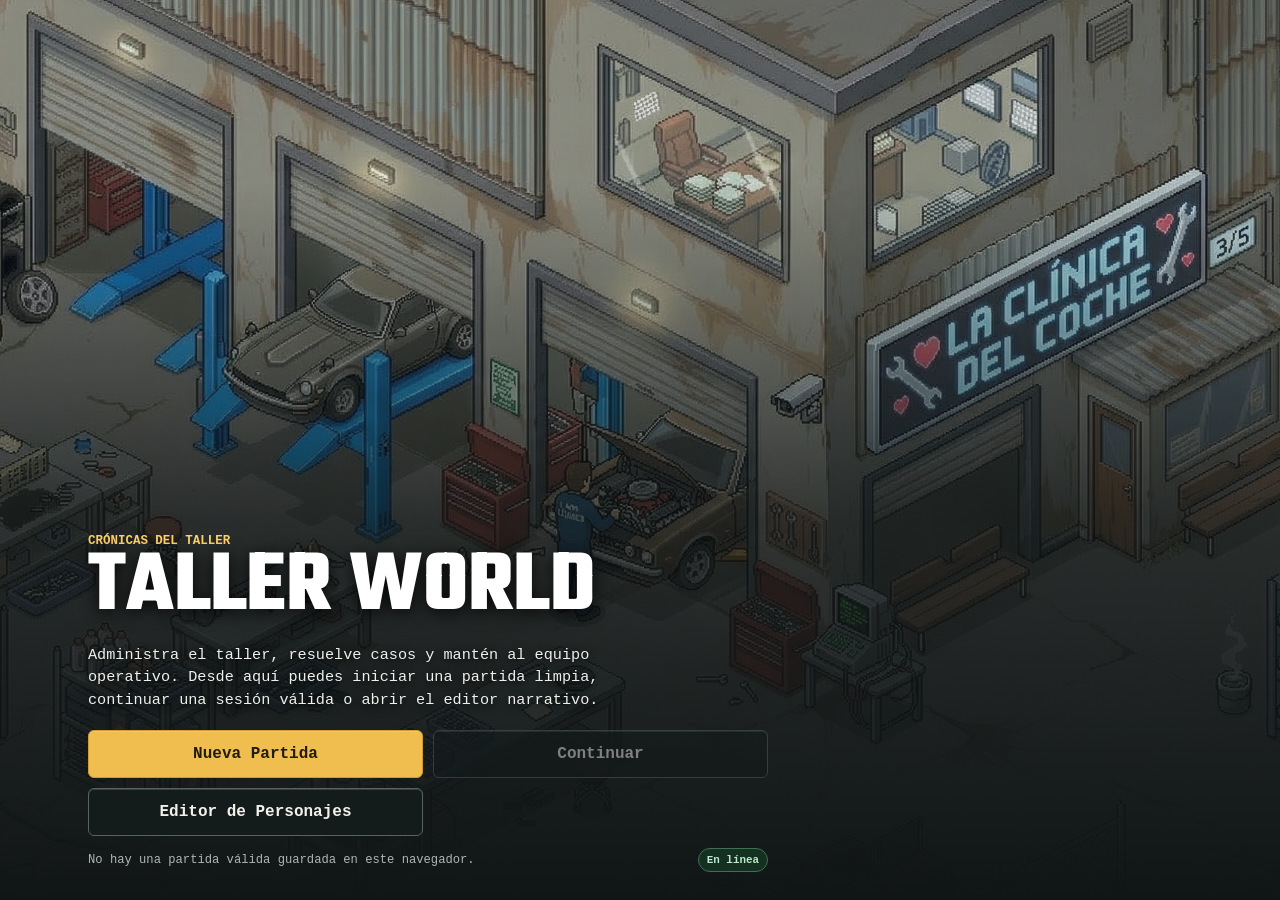
==== index.html @ 61d31432 "Initial public version of Taller World" ====
<!DOCTYPE html>
<html lang="es">
<head>
    <meta charset="UTF-8">
    <meta name="viewport" content="width=device-width, initial-scale=1.0, viewport-fit=cover">
    <meta name="theme-color" content="#0c1318">
    <meta name="mobile-web-app-capable" content="yes">
    <meta name="apple-mobile-web-app-capable" content="yes">
    <meta name="apple-mobile-web-app-status-bar-style" content="black-translucent">
    <meta name="apple-mobile-web-app-title" content="Taller World">
    <title>TALLER WORLD: CRÓNICAS DEL TALLER</title>
    <link rel="manifest" href="manifest.webmanifest">
    <link rel="icon" href="img/icon/icon.png" type="image/png">
    <link rel="apple-touch-icon" href="img/icon/icon-180.png">
    <link rel="preconnect" href="https://fonts.googleapis.com">
    <link rel="preconnect" href="https://fonts.gstatic.com" crossorigin>
    <link href="https://fonts.googleapis.com/css2?family=IBM+Plex+Mono:wght@400;500;600&family=Teko:wght@500;600;700&display=swap" rel="stylesheet">
    <link rel="stylesheet" href="css/styles.css">
    <link rel="stylesheet" href="css/layout-shell.css">
        <!-- XP HUD Cyberpunk -->
        <link rel="stylesheet" href="css/modules/xp-hud.css">
        <!-- Oficina Cards -->
        <link rel="stylesheet" href="css/modules/oficina-cards.css">
        <link rel="stylesheet" href="css/modules/oficina-decisiones.css?v=1">
        <link rel="stylesheet" href="css/modules/owner-work.css?v=1">
        <!-- Barras de estado animadas y semánticas -->
        <link rel="stylesheet" href="css/modules/barra-estado.css">
    <link rel="stylesheet" href="css/app-shell.css?v=10">
<link rel="stylesheet" href="css/mobile-shell.css?v=8">
</head>
<body>




<div id="editor-personajes" class="menu-inicio hidden">
    <h2>ESTUDIO DE PERSONAJES</h2>
    <p>Crea al jugador principal, mecánicos, clientes y el fondo del taller. Se guarda localmente en este navegador.</p>

    <div class="creator-grid">
        <section class="creator-card">
            <h3>Jugador Principal</h3>
            <label>Nombre</label>
            <input id="cp-jugador-nombre" type="text" maxlength="30" placeholder="Ej: Ramón" />
            <label>Nombre del taller</label>
            <input id="cp-taller-nombre" type="text" maxlength="40" placeholder="Ej: Taller La Esquina" />
            <label>Historia</label>
            <textarea id="cp-jugador-historia" maxlength="320" rows="4" placeholder="Historia corta del protagonista..."></textarea>
            <label>Foto (URL)</label>
            <input id="cp-jugador-foto" type="text" placeholder="https://..." />
            <label>o subir foto</label>
            <input id="cp-jugador-foto-file" type="file" accept="image/*" onchange="cargarImagenEnCampo('cp-jugador-foto-file','cp-jugador-foto','cp-jugador-preview')" />
            <img id="cp-jugador-preview" class="creator-preview" src="[data-uri]" alt="Vista jugador">
        </section>

        <section class="creator-card">
            <h3>Mecánicos</h3>
            <p class="creator-help">Edita nombre, historia y apariencia de cada mecánico base.</p>
            <div id="cp-mecanicos-wrap" class="creator-list"></div>
        </section>

        <section class="creator-card">
            <h3>Clientes</h3>
            <p class="creator-help">Estos nombres e historias se mezclan en los casos diarios.</p>
            <div id="cp-clientes-wrap" class="creator-list"></div>
        </section>

        <section class="creator-card">
            <h3>Fondo Del Taller</h3>
            <label>URL de imagen de fondo</label>
            <input id="cp-fondo-url" type="text" placeholder="https://..." />
            <label>o subir imagen</label>
            <input id="cp-fondo-file" type="file" accept="image/*" onchange="cargarImagenEnCampo('cp-fondo-file','cp-fondo-url','cp-fondo-preview')" />
            <img id="cp-fondo-preview" class="creator-preview creator-preview-wide" src="[data-uri]" alt="Vista fondo">
            <label>Descripción de ambiente</label>
            <textarea id="cp-fondo-desc" maxlength="180" rows="3" placeholder="Ej: Taller antiguo con letrero de neón y aceite en el piso"></textarea>
        </section>
    </div>

    <div class="creator-actions">
        <button class="btn" onclick="guardarPerfilPersonajes()">Guardar Perfil</button>
        <button class="btn" onclick="restablecerPerfilPersonajes()">Restablecer</button>
        <button class="btn btn-danger" onclick="cerrarEditorPersonajes()">Volver Al Menú</button>
    </div>
    <p class="creator-help">Tip: tras guardar, inicia una partida nueva para aplicar todos los cambios narrativos.</p>
</div>

<div id="menu-inicio" class="menu-inicio">
    <div class="menu-brand">
        <span class="menu-kicker">CRÓNICAS DEL TALLER</span>
    <h2>TALLER WORLD</h2>
    </div>
    <p>Administra el taller, resuelve casos y mantén al equipo operativo. Desde aquí puedes iniciar una partida limpia, continuar una sesión válida o abrir el editor narrativo.</p>

    <div class="creator-actions menu-launch-actions">
        <button id="menu-btn-nueva-partida" class="btn" type="button" onclick="iniciarDesdeMenu()">Nueva Partida</button>
        <button id="menu-btn-continuar" class="btn" type="button" onclick="cargarPartidaDesdeMenu()" disabled>Continuar</button>
        <button id="menu-btn-editor" class="btn" type="button" onclick="abrirEditorPersonajes()">Editor de Personajes</button>
        <button id="pwa-install-btn" class="btn app-install-btn hidden" type="button">Instalar App</button>
    </div>

    <div class="menu-app-meta">
        <p id="menu-save-hint" class="creator-help">No hay una partida válida guardada en este navegador.</p>
        <span id="app-connection-status" class="app-connection-status" role="status">En línea</span>
    </div>
</div>



<div class="game-container hidden" id="game">
    <button id="hud-queue-alert" class="hud-queue-alert hidden" type="button" onclick="navegarPantalla('taller'); seleccionarPuestoTaller('cola')">Cola estable</button>
    <header id="hud-header-fixed" class="header header-live" aria-label="HUD del dueño">
        <div class="hud-owner-pill">
            <img id="hud-dueno-avatar" class="hud-owner-avatar" src="img/boss/boss.png" alt="Avatar del dueño" title="Ver perfil del dueño" role="button" tabindex="0" onclick="abrirPerfilDueno()" onkeydown="if(event.key==='Enter'||event.key===' '){event.preventDefault();abrirPerfilDueno();}" onerror="this.src='img/boss/boss.png'">
            <div class="hud-owner-meta">
                <span class="hud-owner-label">Dueño</span>
                <strong id="hud-dueno-nombre">Dueño</strong>
                <div id="hud-taller-nombre" class="hud-taller-nombre">Taller World</div>
            </div>
            <div class="hud-top-chips">
                <div class="hud-top-chip">
                    <span class="hud-top-label">Caja</span>
                    <strong id="hud-dinero">RD$0</strong>
                </div>
                <div class="hud-top-chip hud-needs-chip" title="Hambre, sueño, estrés y humor del equipo">
                    <span class="hud-top-label">Estado</span>
                    <div class="hud-status-bars" aria-label="Necesidades y humor del equipo">
                        <span class="hud-status-item"><b>Hambre</b><i class="hud-status-bar hunger"><em id="hud-hambre-fill"></em></i></span>
                        <span class="hud-status-item"><b>Sueño</b><i class="hud-status-bar sleep"><em id="hud-sueno-fill"></em></i></span>
                        <span class="hud-status-item"><b>Estrés</b><i class="hud-status-bar stress"><em id="hud-estres-fill"></em></i></span>
                        <span class="hud-status-item"><b>Humor</b><i class="hud-status-bar team"><em id="hud-humor-fill"></em></i></span>
                    </div>
                </div>
            </div>
        </div>
    </header>
    
    <nav id="game-nav" class="game-nav" aria-label="Navegación principal">
        <button type="button" class="game-nav-btn active" data-screen="taller" onclick="navegarPantalla('taller')" title="Taller">
            <span class="gnav-icon">🔧</span>
            <span class="gnav-label">Taller</span>
            <span id="taller-notif-nav" class="gnav-badge hidden">0</span>
        </button>
        <button type="button" class="game-nav-btn" data-screen="oficina" onclick="navegarPantalla('oficina')" title="Oficina">
            <span class="gnav-icon">🏢</span>
            <span class="gnav-label">Oficina</span>
        </button>
        <button type="button" class="game-nav-btn" data-screen="exterior" onclick="navegarPantalla('exterior')" title="Exterior">
            <span class="gnav-icon">🏦</span>
            <span class="gnav-label">Exterior</span>
        </button>
        <button type="button" class="game-nav-btn" data-screen="mapa" onclick="navegarPantalla('mapa')" title="Mapa">
            <span class="gnav-icon">🗺️</span>
            <span class="gnav-label">Mapa</span>
        </button>
        <button type="button" class="game-nav-btn" data-screen="telefono" onclick="navegarPantalla('telefono')" title="Teléfono">
            <span class="gnav-icon">📱</span>
            <span class="gnav-label">Teléfono</span>
            <span id="tel-notif-nav" class="gnav-badge hidden">0</span>
        </button>
        <button type="button" class="game-nav-btn" data-screen="configuracion" onclick="navegarPantalla('configuracion')" title="Ajustes">
            <span class="gnav-icon">⚙️</span>
            <span class="gnav-label">Ajustes</span>
        </button>
    </nav>
    
    <div id="pantalla-taller" class="fixed-workbench-layout">
                                <!-- ================== PANTALLA PRINCIPAL: TALLER ================== -->
<main id="screen-taller" class="screen-taller game-screen active" aria-label="Gestión de Taller">
    <!-- ======= BARRA DE HERRAMIENTAS SUPERIOR ======= -->
    <header class="toolbar-taller" aria-label="Barra de herramientas del taller">
        <div class="toolbar-grid">
            <!-- Mecánicos disponibles -->
            <section class="toolbar-mecanicos" aria-label="Mecánicos disponibles">
                <h2 class="toolbar-title">Mecánicos</h2>
                <div class="mecanicos-grid" id="mecanicos-grid"></div>
            </section>
            <!-- Estado rápido del taller -->
            <section class="toolbar-status" aria-label="Estado del taller">
                <div class="status-badges">
                    <div class="status-badge" title="Nivel del taller">
                        <span class="badge-label">Nivel</span>
                        <span class="badge-value gold" id="status-nivel">1</span>
                    </div>
                    <div class="status-badge" title="XP actual">
                        <span class="badge-label">XP</span>
                        <span class="badge-value neon" id="status-xp">0</span>
                    </div>
                    <div class="status-badge" title="Dinero disponible">
                        <span class="badge-label">Caja</span>
                        <span class="badge-value gold" id="status-caja">RD$0</span>
                    </div>
                </div>
                <!-- Barra de progreso de casos -->
                <div class="cases-progress" role="group" aria-label="Progreso de casos">
                    <span class="cases-progress-label">Casos</span>
                    <div class="cases-progress-bar" role="progressbar" aria-valuenow="0" aria-valuemax="10" id="cases-progress-bar">
                        <div class="cases-progress-fill" id="cases-progress-fill" style="width:0%"></div>
                    </div>
                    <span class="cases-progress-count"><span id="cases-completed">0</span>/<span id="cases-goal">10</span></span>
                </div>
                <!-- Indicador de racha -->
                <div class="streak-indicator" title="Racha de casos exitosos">
                    <span class="streak-icon">🔥</span>
                    <span class="streak-count" id="streak-count">0</span>
                </div>
            </section>
            <!-- Acciones rápidas -->
            <nav class="toolbar-actions" aria-label="Acciones rápidas">
                <button class="toolbar-btn" id="btn-accion-1" title="Asignar mecánico" aria-label="Asignar mecánico">
                    <span class="icon">👷‍♂️</span>
                </button>
                <button class="toolbar-btn" id="btn-accion-2" title="Abrir tienda" aria-label="Abrir tienda">
                    <span class="icon">🛒</span>
                </button>
                <button class="toolbar-btn" id="btn-accion-3" title="Ver historial" aria-label="Ver historial">
                    <span class="icon">📜</span>
                </button>
            </nav>
        </div>
    </header>

    <!-- ======= GRID PRINCIPAL DEL TALLER ======= -->
    <section class="taller-main-grid" aria-label="Gestión de casos y reparaciones">
        <!-- Columna izquierda: Cola de clientes -->
        <aside class="taller-queue" style="grid-area:queue" aria-label="Cola de clientes">
            <h3 class="section-title">Cola de Clientes</h3>
            <div class="queue-list" id="queue-list"></div>
        </aside>

        <!-- Columna central: Caso activo -->
        <section class="taller-active-case" style="grid-area:active" aria-label="Caso activo">
            <h3 class="section-title">Caso Activo</h3>
            <article class="active-case-card" id="active-case-card">
                <header class="active-case-header">
                    <span class="case-id" id="active-case-id">CASO-0000</span>
                    <span class="case-client" id="active-case-client">Sin cliente</span>
                    <span class="case-urgency" id="active-case-urgency"></span>
                </header>
                <div class="active-case-details">
                    <div class="case-vehicle" id="active-case-vehicle">Vehículo: -</div>
                    <div class="case-status" id="active-case-status">Estado: -</div>
                    <div class="case-reward">
                        <span class="gold">💰 <span id="active-case-reward">RD$0</span></span>
                        <span>⚠ <span id="active-case-difficulty">Sin riesgo</span></span>
                    </div>
                </div>
                <div class="active-case-actions">
                    <button class="btn expand-case-btn" id="expand-case-btn" title="Ver detalles del caso" aria-label="Ver detalles del caso">
                        Expandir
                    </button>
                </div>
            </article>
        </section>

        <!-- Columna derecha: Reparaciones en progreso -->
        <aside class="taller-repairs" style="grid-area:repairs" aria-label="Reparaciones en progreso">
            <h3 class="section-title">Reparaciones en Progreso</h3>
            <div class="repairs-list" id="repairs-list"></div>
        </aside>

        <!-- Navegación inferior fuera del grid para que siempre esté visible -->

    </section>
</main>
        <section id="screen-oficina" class="screen-oficina game-screen" aria-label="Oficina"></section>
        <section id="screen-exterior" class="screen-exterior game-screen" aria-label="Exterior"></section>
        <section id="screen-mapa" class="screen-mapa game-screen" aria-label="Mapa"></section>
        <section id="screen-telefono" class="screen-telefono game-screen" aria-label="Teléfono"></section>
        <section id="screen-configuracion" class="screen-configuracion game-screen" aria-label="Ajustes"></section>
    </div><!-- /pantalla-taller -->
</div>

<div id="modal-dueno" class="modal-overlay hidden">
    <div class="modal-content modal-dueno-content">
        <span class="close-btn" onclick="cerrarModal()">&times;</span>
        <h3>PERFIL DEL DUEÑO</h3>
        <div class="dueno-profile-head"><img id="dueno-modal-avatar" src="img/boss/boss.png" alt="Dueño"><div><strong id="dueno-modal-nombre">Dueño</strong><span id="dueno-modal-taller">Taller World</span></div></div>
        <div class="dueno-profile-grid">
            <div><span>Nivel</span><strong id="dueno-modal-nivel">1</strong></div>
            <div><span>XP</span><strong id="dueno-modal-xp">0/120</strong></div>
            <div><span>Reputación</span><strong id="dueno-modal-reputacion">50</strong></div>
            <div><span>Casos cerrados</span><strong id="dueno-modal-casos">0</strong></div>
        </div>
        <div class="dueno-profile-section"><strong>Habilidades y estado</strong><p id="dueno-modal-habilidades">Diagnóstico, negociación y gestión del taller.</p><div id="dueno-modal-necesidades"></div></div>
        <div class="dueno-owner-actions"><button class="btn" type="button" onclick="comerDuenoDesdeOficina(); abrirPerfilDueno();">Comer · RD$180</button><button class="btn" type="button" onclick="descansarDuenoDesdeOficina(); abrirPerfilDueno();">Descansar</button></div>
        <div class="dueno-profile-section"><strong>Mejoras activas</strong><p id="dueno-modal-mejoras">Cargando mejoras...</p></div>
        <div class="dueno-profile-section"><strong>Puntos de mejora: <span id="dueno-modal-puntos">3</span></strong><div id="dueno-modal-skills"></div></div>
        <button class="btn btn-danger" onclick="cerrarModal()">Cerrar</button>
    </div>
</div>

<!-- MODALES -->
<div id="modal-tienda" class="modal-overlay hidden">
    <div class="modal-content">
        <span class="close-btn" onclick="cerrarModal()">&times;</span>
        <h3>TIENDA DE MEJORAS</h3>
        <div class="shopkeeper-header"><img src="img/boss/boss.png" alt="Dueño del taller"><div><strong>Oficina de inversión</strong><small>El dueño decide qué área del negocio crecerá.</small></div></div>
        <p id="tienda-mejoras-estado" style="font-size:0.84rem; color:#d8cfb9; margin-top:0;">Invierte en tu taller.</p>
        <details class="upgrade-shop-section" open><summary><h4>Infraestructura <span>▾</span></h4></summary>
            <button id="btn-tienda-taller" class="btn" onclick="mejorarTaller()">Mejorar Taller (Nivel <span id="taller-nivel-actual">1</span> → <span id="taller-nivel-siguiente">2</span>)</button>
            <button id="btn-tienda-herramientas" class="btn" onclick="comprarMejora('herramientas')">Herramientas Pro</button>
        </details><details class="upgrade-shop-section"><summary><h4>Desarrollo del negocio <span>▾</span></h4></summary>
            <button id="btn-tienda-publicidad" class="btn" onclick="comprarMejora('publicidad')">Publicidad</button>
            <button id="btn-tienda-capacitacion" class="btn" onclick="comprarMejora('capacitacion')">Capacitación</button>
        </details><details class="upgrade-shop-section"><summary><h4>Diagnóstico avanzado <span>▾</span></h4></summary>
            <button id="btn-tienda-maquina" class="btn" onclick="comprarMejora('maquina')">Máquina Diagnosis</button>
        </details><div class="upgrade-shop-close">
            <button class="btn btn-danger" onclick="cerrarModal()">Cerrar</button>
        </div>
    </div>
</div>

<div id="modal-tienda-tactica" class="modal-overlay hidden">
    <div class="modal-content">
        <span class="close-btn" onclick="cerrarModal()">&times;</span>
        <h3>TIENDA TÁCTICA</h3>
        <div class="shopkeeper-header"><img src="img/personajes/vendedor-repuestos.png" alt="Encargado técnico"><div><strong>Mostrador técnico</strong><small>Herramientas temporales para resolver el próximo caso.</small></div></div>
        <p id="tienda-tactica-estado" style="font-size:0.86rem; color:#d8cfb9; margin-top:0;">Mejoras para eficiencia en casos.</p>
        <div style="display:grid; gap:10px;">
            <button id="btn-tactica-bateria" class="btn" onclick="comprarMejoraTactica('bateria')">Batería de Energía</button>
            <button id="btn-tactica-manual" class="btn" onclick="comprarMejoraTactica('manual_hablar')">Manual de Entrevista</button>
            <button id="btn-tactica-scanner" class="btn" onclick="comprarMejoraTactica('scanner_dx')">Scanner OBD</button>
            <button id="btn-tactica-flujo" class="btn" onclick="comprarMejoraTactica('flujo_reparacion')">Flujo de Reparación</button>
            <button id="btn-tactica-kit" class="btn" onclick="comprarMejoraTactica('kit_herramientas_pro')">Kit Profesional</button>
            <button class="btn btn-danger" onclick="cerrarModal()">Cerrar</button>
        </div>
    </div>
</div>

<div id="modal-tirada" class="modal-overlay hidden">
    <div class="modal-content">
        <div class="tirada-wrap">
            <div class="tirada-head">
                <strong id="tirada-titulo">Tirada de Diagnóstico</strong><br>
                <span id="tirada-subtitulo">Evaluando caso...</span>
                <div id="tirada-objetivo" style="margin-top:4px; font-size:0.76rem; color:#d8c6a3;">Objetivo: resolver trabajo técnico.</div>
            </div>
            <div id="tirada-lane" class="tirada-lane">
                <div id="tirada-ball" class="tirada-ball"></div>
            </div>
            <div id="tirada-atributos" class="tirada-stats">
                <div class="tirada-stat">Percepción: <span id="tirada-stat-percepcion">0%</span></div>
                <div class="tirada-stat">Pulso: <span id="tirada-stat-pulso">0%</span></div>
                <div class="tirada-stat">Fuerza: <span id="tirada-stat-fuerza">0%</span></div>
                <div class="tirada-stat">Factor Suerte: <span id="tirada-stat-suerte">0%</span></div>
            </div>
            <div id="tirada-resultado" class="tirada-footer">Preparando...</div>
            <div class="tirada-controls">
                <button id="tirada-btn-impulso" class="btn" type="button">Dar Impulso</button>
                <button id="tirada-btn-continuar" class="btn" type="button" disabled>Continuar</button>
            </div>
            <div class="tirada-hint">Pulsa <strong>Espacio</strong> o <strong>Dar Impulso</strong> para ajustar trayectoria.</div>
        </div>
    </div>
</div>

<div id="modal-repuestos" class="modal-overlay hidden">
    <div class="modal-content">
        <div class="local-character"><img src="img/personajes/vendedor-repuestos.png" alt="Vendedor de repuestos"><span><strong>Vendedor de repuestos</strong><small>Te consigue la pieza correcta.</small></span></div>
        <span class="close-btn" onclick="cerrarModal()">&times;</span>
        <h3>REPUESTOS "LA GRÚA"</h3>
        <p class="creator-help">Compra piezas para reforzar tus reparaciones. Una pieza instalada reduce riesgo y tiempo.</p>
        <div id="repuestos-tabs" class="repuestos-tabs">
            <button class="btn repuesto-tab active" onclick="filtrarRepuestos('todos')">Todos</button>
            <button class="btn repuesto-tab" onclick="filtrarRepuestos('motor')">Motor</button>
            <button class="btn repuesto-tab" onclick="filtrarRepuestos('transmision')">Trans.</button>
            <button class="btn repuesto-tab" onclick="filtrarRepuestos('electricidad')">Eléctrico</button>
            <button class="btn repuesto-tab" onclick="filtrarRepuestos('frenos')">Frenos</button>
            <button class="btn repuesto-tab" onclick="filtrarRepuestos('suspension')">Susp.</button>
            <button class="btn repuesto-tab" onclick="filtrarRepuestos('escape')">Escape</button>
        </div>
        <div id="repuestos-descuento-info" style="margin-bottom:8px;"></div>
        <div id="repuestos-catalogo" class="repuestos-catalogo">Cargando catálogo...</div>
        <div class="repuestos-inventario-label"><strong>Tu inventario</strong></div>
        <div id="repuestos-inventario" class="repuestos-inventario">Sin piezas en inventario.</div>
        <button class="btn btn-danger" style="margin-top:10px;" onclick="cerrarModal()">Cerrar</button>
    </div>
</div>

<div id="modal-comida" class="modal-overlay hidden">
    <div class="modal-content">
        <div class="local-character"><img src="img/personajes/vendedor-comida.png" alt="Vendedor de comida"><span><strong>Vendedor de comida</strong><small>Alimenta al equipo y recupera su humor.</small></span></div>
        <span class="close-btn" onclick="cerrarModal()">&times;</span>
        <h3>CAFETÍN DE LA ESQUINA</h3>
        <p class="creator-help">Pide algo rápido para mejorar el humor del equipo.</p>
        <div style="display:grid; gap:10px;">
            <button class="btn" onclick="comprarCafe()">Café para todos | RD$150 | +1 humor equipo</button>
            <button class="btn" onclick="comprarPizza()">Pizza | RD$320 | +2 humor, recupera energía</button>
            <button class="btn" onclick="comprarLicuado()">Licuado | RD$180 | +1 humor, reduce enojo</button>
            <button class="btn btn-danger" onclick="cerrarModal()">Cerrar</button>
        </div>
    </div>
</div>

<div id="modal-inversiones" class="modal-overlay hidden">
    <div class="modal-content">
        <span class="close-btn" onclick="cerrarModal()">&times;</span>
        <h3>INVERSIONES</h3>
        <p class="creator-help">Invierte tu dinero en propiedades y negocios. El retorno se entrega cada 12 casos.</p>
        <div id="inversiones-lista" style="display:grid; gap:10px;">
            <!-- Opciones de inversión se llenan por JS -->
        </div>
        <button class="btn btn-danger" onclick="cerrarModal()">Cerrar</button>
    </div>
</div>

<div id="modal-mecanicos" class="modal-overlay hidden">
    <div class="modal-content">
        <span class="close-btn" onclick="cerrarModal()">&times;</span>
        <h3>ÁREA DE MECÁNICOS</h3>
        <p>El trabajo se pausa mientras revisas al equipo.</p>
        <div id="mecanicos-lore"></div>
        <button class="btn btn-danger" onclick="cerrarModal()">Cerrar</button>
    </div>
</div>

<div id="modal-equipo-of" class="modal-overlay hidden">
    <div class="modal-content modal-equipo-of-content">
        <span class="close-btn" onclick="cerrarModal()">&times;</span>
        <h3>GESTIÓN DE EQUIPO</h3>
        <div id="equipo-of-resumen" class="equipo-of-resumen"></div>
        <div id="equipo-of-lista" class="equipo-of-lista"></div>
        <button class="btn btn-danger" style="margin-top:12px;" onclick="cerrarModal()">Cerrar</button>
    </div>
</div>

<div id="modal-contratar" class="modal-overlay hidden">
    <div class="modal-content">
        <span class="close-btn" onclick="cerrarModal()">&times;</span>
        <h3>CONTRATAR MECÁNICOS</h3>
        <p>Amplía tu equipo según tu flujo de casos y presupuesto.</p>
        <div id="lista-contrataciones"></div>
        <button class="btn btn-danger" onclick="cerrarModal()">Cerrar</button>
    </div>
</div>

<div id="modal-decision" class="modal-overlay hidden">
    <div class="modal-content">
        <h3 id="decision-titulo">Decisión</h3>
        <p id="decision-texto"></p>
        <div style="display:grid; gap:10px;">
            <button class="btn" id="decision-opcion-a">Opción A</button>
            <button class="btn btn-danger" id="decision-opcion-b">Opción B</button>
        </div>
    </div>
</div>

<div id="modal-ayuda" class="modal-overlay hidden">
    <div class="modal-content">
        <span class="close-btn" onclick="cerrarModal()">&times;</span>
        <h3>GUÍA RÁPIDA</h3>
        <p>1) Los clientes llegan automáticamente a la cola. Atiéndelos antes de que se impacienten.</p>
        <p>2) En Mi puesto, abre el caso y usa "Entrevistar cliente" para escuchar su versión.</p>
        <p>3) Asigna el caso a un mecánico disponible para iniciar diagnóstico y reparación.</p>
        <p>4) Cada caso completado suma experiencia, dinero y reputación.</p>
        <p>5) La racha de casos exitosos mejora la moral del equipo.</p>
        <p>6) Invierte en mejoras para desbloquear más espacios y mecánicos.</p>
        <p>7) Cada 12 casos, recibe retorno de tus inversiones.</p>
        <p>8) El objetivo: pagar la deuda de RD$100,000 antes de que llegue el juicio.</p>
        <button class="btn btn-danger" onclick="cerrarModal()">Cerrar</button>
    </div>
</div>

<div id="modal-historia-dia" class="modal-overlay hidden">
    <div class="modal-content">
        <span class="close-btn" onclick="cerrarModal()">&times;</span>
        <h3 id="historia-dia-titulo">Narrativa del Taller</h3>
        <p id="historia-dia-meta" class="tel-sidebar-stats">Sin progreso narrativo.</p>
        <div id="historia-dia-texto">Sin historia cargada.</div>
        <button class="btn" onclick="cerrarModal()">Entendido</button>
    </div>
</div>

<div id="modal-resultado-reparacion" class="modal-overlay hidden">
    <div class="modal-content modal-resultado-reparacion-content">
        <span class="close-btn" onclick="cerrarModal()">&times;</span>
        <div class="resultado-rep-layout">
            <section class="resultado-rep-zone resultado-rep-zone-caso">
                <div class="resultado-rep-zone-label">Resultado del caso</div>
                <div id="resultado-rep-estado" class="resultado-rep-estado">PENDIENTE</div>
                <h3 id="resultado-rep-titulo">Resultado reparación</h3>
                <p id="resultado-rep-meta">Sin caso cargado.</p>
                <div class="resultado-rep-mecanico">
                    <img id="resultado-rep-mec-avatar" class="resultado-rep-mec-avatar hidden" src="[data-uri]" alt="Avatar mecánico" onerror="this.classList.add('hidden'); var fb=document.getElementById('resultado-rep-mec-avatar-fallback'); if(fb){fb.classList.remove('hidden');}">
                    <div id="resultado-rep-mec-avatar-fallback" class="resultado-rep-mec-avatar-fallback">M</div>
                    <div class="resultado-rep-mec-copy">
                        <small>Mecánico responsable</small>
                        <strong id="resultado-rep-mec-nombre">-</strong>
                    </div>
                </div>
            </section>

            <section class="resultado-rep-zone resultado-rep-zone-mecanica">
                <div class="resultado-rep-zone-label">Qué pasó mecánicamente</div>
                <p id="resultado-rep-detalle">Sin detalle técnico.</p>
                <p id="resultado-rep-mecanica-extra" class="resultado-rep-muted">Sin métricas adicionales.</p>
            </section>

            <section class="resultado-rep-zone resultado-rep-zone-dinero">
                <div class="resultado-rep-zone-label">Dinero ganado</div>
                <div id="resultado-rep-money" class="resultado-rep-money">Cobro: RD$0</div>
                <p id="resultado-rep-breakdown" class="resultado-rep-muted">Costo pieza + ganancia: RD$0 + RD$0 = RD$0</p>
                <p id="resultado-rep-money-extra" class="resultado-rep-muted">Balance económico pendiente.</p>
            </section>

            <section class="resultado-rep-zone resultado-rep-zone-accion">
                <div class="resultado-rep-zone-label">Acción final</div>
                <p id="resultado-rep-accion" class="resultado-rep-muted">Confirma para cerrar el caso y registrar el resultado.</p>
                <div class="resultado-rep-actions">
                    <button id="resultado-rep-wa" class="btn">Cobrar y cerrar caso</button>
                    <button id="resultado-rep-lavado" class="btn" type="button">Enviar a autolavado</button>
                    <button class="btn btn-danger" onclick="cerrarModal()">Cerrar</button>
                </div>
            </section>
        </div>
    </div>
</div>

<div id="modal-dx-fallo" class="modal-overlay hidden">
    <div class="modal-content modal-dx-fallo-content">
        <span class="close-btn" onclick="cerrarModal()">&times;</span>
        <h3 id="dx-fallo-titulo">Diagnóstico rechazado</h3>
        <div class="dx-fallo-estado">RECHAZADO</div>
        <p id="dx-fallo-meta">Sin datos del caso.</p>
        <div class="dx-fallo-box">
            <strong>Motivos detectados</strong>
            <ul id="dx-fallo-lista" class="dx-fallo-lista">
                <li>Sin detalle disponible.</li>
            </ul>
        </div>
        <p id="dx-fallo-recomendacion" class="dx-fallo-recomendacion">Sugerencia: revisa entrevistas antes de reintentar.</p>
        <button class="btn btn-danger" onclick="cerrarModal()">Entendido</button>
    </div>
</div>

<div id="modal-cliente" class="modal-overlay hidden">
    <div class="modal-content">
        <span class="close-btn" onclick="cerrarModal()">&times;</span>
        <h3>DECLARACIÓN DEL CLIENTE</h3>
        <p id="cliente-explicacion-texto">Sin cliente activo.</p>
        <div id="cliente-explicacion-meta" style="font-size:0.85rem; color:#d7c29a;"></div>
        <button class="btn btn-danger" onclick="cerrarModal()">Cerrar</button>
    </div>
</div>

<div id="modal-banco" class="modal-overlay hidden">
    <div class="modal-content modal-banco-content">
        <span class="close-btn" onclick="cerrarModal()">&times;</span>
        <div class="modal-banco">
            <div class="banco-header">
                <img id="banco-gerente-avatar" src="img/personajes/gerente-banco.png" class="avatar-gerente" alt="Sr. Abreu, gerente de Banco Confianza" onerror="this.onerror=null; this.src='img/personajes/gerente-banco.png';">
                <div class="gerente-info">
                    <strong id="banco-gerente-nombre">Sr. Abreu</strong>
                    <span id="banco-gerente-cargo">Banco Confianza</span>
                    <small id="banco-evento-tipo" class="banco-evento-tag">Revisión financiera</small>
                </div>
            </div>

            <div class="banco-dialogo">
                <p id="texto-gerente">Un negocio en crecimiento siempre necesita respaldo financiero.</p>
            </div>

            <div class="banco-resumen-grid">
                <div class="banco-mini-stat">
                    <span>Deuda viva</span>
                    <strong id="banco-deuda">RD$ 100,000</strong>
                </div>
                <div class="banco-mini-stat">
                    <span>Disponible</span>
                    <strong id="banco-disponible">RD$ 6,000</strong>
                </div>
                <div class="banco-mini-stat">
                    <span>Casos sin pago</span>
                    <strong id="banco-mora-casos">0/4</strong>
                </div>
            </div>

            <div class="banco-barras">
                <div class="banco-bar-box">
                    <div class="banco-bar-head">
                        <span>Línea usada</span>
                        <strong id="banco-credito-label">0%</strong>
                    </div>
                    <div class="bank-progress-track">
                        <div id="banco-credito-fill" class="bank-progress-fill"></div>
                    </div>
                </div>
                <div class="banco-bar-box">
                    <div class="banco-bar-head">
                        <span>Presión mora</span>
                        <strong id="banco-mora-label">0/4</strong>
                    </div>
                    <div class="bank-progress-track">
                        <div id="banco-mora-fill" class="bank-progress-fill"></div>
                    </div>
                </div>
            </div>

            <div class="banco-info-extra">
                <p id="banco-info-refinanciacion">Refinanciar reduce presión inmediata, pero agrega cargos a la deuda.</p>
                <p id="banco-info-recomendacion">Estado: sin alertas financieras.</p>
            </div>

            <div id="banco-opciones-dinamicas" class="banco-opciones"></div>

            <div class="banco-opciones banco-opciones-cierre">
                <button class="btn btn-secundario" onclick="resolverAccionModalBanco('cerrar_conversacion')">Cerrar conversación</button>
            </div>
        </div>
    </div>
</div>

<div id="modal-opciones" class="modal-overlay hidden">
    <div class="modal-content modal-opciones-content">
        <span class="close-btn" onclick="cerrarModal()">&times;</span>
        <h3>OPCIONES</h3>
        <p class="opciones-lead">Organiza audio, ritmo y accesos del taller desde un solo panel.</p>
        <div class="opciones-grid opciones-grid-sections">
            <section class="opciones-section" aria-label="Audio del juego">
                <div class="opciones-section-head">Audio</div>
                <label class="opciones-check"><input id="opcion-musica" type="checkbox" checked> Música de fondo</label>
                <label class="opciones-check"><input id="opcion-efectos" type="checkbox" checked> Efectos de sonido</label>
                <div id="opciones-audio-resumen" class="opciones-help">Tema principal y SFX listos para reproducirse tras la primera interacción.</div>
            </section>

            <section class="opciones-section" aria-label="Ritmo operativo">
                <div class="opciones-section-head">Ritmo operativo</div>
                <label class="opciones-check"><input id="opcion-autoavance" type="checkbox" checked> Auto-avance de tiempo</label>
                <div class="opciones-range-box">
                    <div class="opciones-range-head">
                        <span>Intervalo del reloj</span>
                        <strong id="opcion-velocidad-valor">30s</strong>
                    </div>
                    <select id="opcion-velocidad" onchange="actualizarVistaOpciones()">
                        <option value="relajado">Relajado | 30s, sin abandono</option>
                        <option value="gestion" selected>Gestion | 30s</option>
                        <option value="crisis">Crisis | 10s</option>
                    </select>
                    <div class="opciones-help">El ritmo controla el reloj y la presión de la cola.</div>
                </div>
            </section>

            <section class="opciones-section" aria-label="Sistema y accesos">
                <div class="opciones-section-head">Sistema y accesos</div>
                <label class="opciones-check"><input id="opcion-notificaciones" type="checkbox" checked> Notificaciones del navegador</label>
                <div class="opciones-actions-inline">
                    <button class="btn" onclick="abrirModal('editor-ui')">Editor de interfaz</button>
                    <button class="btn" onclick="abrirModal('ayuda')">Cómo jugar</button>
                </div>
            </section>

            <div class="opciones-footer-actions">
                <button class="btn" onclick="guardarOpciones()">Guardar opciones</button>
            </div>
        </div>
    </div>
</div>

<div id="modal-editor-ui" class="modal-overlay hidden">
    <div class="modal-content modal-editor-ui-content">
        <span class="close-btn" onclick="cerrarModal()">&times;</span>
        <h3>EDITOR DE INTERFAZ</h3>
        <p class="creator-help">Ajusta la interfaz a tu gusto.</p>
        <div class="ui-editor-grid">
            <div class="ui-editor-row">
                <label for="ui-cola-ancho">Ancho cola clientes</label>
                <input id="ui-cola-ancho" type="range" min="180" max="420" step="5" value="260" oninput="actualizarVistaEditorInterfaz()">
                <span id="ui-cola-ancho-valor" class="ui-editor-value">260px</span>
            </div>
            <div class="ui-editor-row">
                <label for="ui-fila-mecanicos-alto">Alto fila mecánicos</label>
                <input id="ui-fila-mecanicos-alto" type="range" min="86" max="220" step="2" value="132" oninput="actualizarVistaEditorInterfaz()">
                <span id="ui-fila-mecanicos-alto-valor" class="ui-editor-value">132px</span>
            </div>
            <div class="ui-editor-row">
                <label for="ui-dock-alto">Alto panel inferior</label>
                <input id="ui-dock-alto" type="range" min="150" max="320" step="2" value="228" oninput="actualizarVistaEditorInterfaz()">
                <span id="ui-dock-alto-valor" class="ui-editor-value">228px</span>
            </div>
            <div class="ui-editor-row">
                <label for="ui-gap-general">Espacio entre paneles</label>
                <input id="ui-gap-general" type="range" min="4" max="24" step="1" value="12" oninput="actualizarVistaEditorInterfaz()">
                <span id="ui-gap-general-valor" class="ui-editor-value">12px</span>
            </div>
            <div class="ui-editor-row ui-editor-row-check">
                <label><input id="ui-cola-derecha" type="checkbox" onchange="actualizarVistaEditorInterfaz()"> Poner cola de clientes a la derecha</label>
            </div>
        </div>
        <div class="ui-editor-actions">
            <button class="btn" onclick="guardarEditorInterfaz()">Guardar</button>
            <button class="btn" onclick="resetearEditorInterfaz()">Restablecer</button>
            <button class="btn btn-danger" onclick="cerrarModal()">Cerrar</button>
        </div>
    </div>
</div>

<div id="modal-pausa" class="modal-overlay hidden">
    <div class="modal-content">
        <h3>⏸️ MENÚ DE PAUSA</h3>
        <div class="menu-pausa-grid">
            <button class="btn" onclick="reanudarJuego()">Reanudar</button>
            <button class="btn" onclick="guardarPartida()">Guardar Partida</button>
            <button class="btn" onclick="cargarPartida()">Cargar Partida</button>
            <button class="btn" onclick="abrirModal('opciones')">Opciones</button>
            <button class="btn" onclick="abrirModal('editor-ui')">Editor de interfaz</button>
            <button class="btn" onclick="abrirModal('ayuda')">Cómo Jugar</button>
            <button class="btn btn-danger" onclick="salirAlMenuInicio()">Salir Al Menú</button>
        </div>
    </div>
</div>

<div id="modal-historial" class="modal-overlay hidden">
    <div class="modal-content">
        <span class="close-btn" onclick="cerrarModal()">&times;</span>
        <h3>HISTORIAL RECIENTE</h3>
        <div class="log-area" id="log"></div>
        <button class="btn btn-danger" onclick="cerrarModal()">Cerrar</button>
    </div>
</div>

<!-- Pantalla final -->
<div id="pantalla-final" class="modal-overlay hidden">
    <div class="modal-content modal-final-content">
        <div class="final-hero-band">
            <span class="final-kicker">CIERRE DEL TALLER</span>
            <span id="final-tone-pill" class="final-tone-pill">Veredicto</span>
        </div>
        <h2 id="final-titulo" class="final-title">Resumen de la partida</h2>
        <p id="final-desc" class="final-desc"></p>
        <div class="final-stats" role="group" aria-label="Resumen final de la partida">
            <article class="final-stat-card">
                <span class="final-stat-label">Deuda</span>
                <strong id="final-stat-deuda" class="final-stat-value">RD$0</strong>
            </article>
            <article class="final-stat-card">
                <span class="final-stat-label">Caja</span>
                <strong id="final-stat-saldo" class="final-stat-value">RD$0</strong>
            </article>
            <article class="final-stat-card">
                <span class="final-stat-label">Reputacion</span>
                <strong id="final-stat-reputacion" class="final-stat-value">0</strong>
            </article>
            <article class="final-stat-card">
                <span class="final-stat-label">Equipo</span>
                <strong id="final-stat-equipo" class="final-stat-value">0</strong>
            </article>
            <article class="final-stat-card">
                <span class="final-stat-label">Nivel taller</span>
                <strong id="final-stat-taller" class="final-stat-value">1</strong>
            </article>
            <article class="final-stat-card">
                <span class="final-stat-label">Casos cerrados</span>
                <strong id="final-stat-casos" class="final-stat-value">0</strong>
            </article>
        </div>
        <div class="final-actions">
            <button class="btn final-restart-btn" onclick="location.reload()">Jugar de nuevo</button>
        </div>
    </div>
</div>

<div class="stamp-overlay">
    <div id="stamp-note" class="stamp-note">CASO CERRADO</div>
</div>

<!-- Scripts -->

<script src="js/storage.js"></script>

<script src="js/data/team-data.js"></script>

<script src="js/data/narrative-data.js?v=10"></script>

<script src="js/data/client-data.js"></script>

<script src="js/data/economy-data.js"></script>

<script src="js/data/custom-content.js"></script>

<script src="js/data/turn-costs.js"></script>

<script src="js/state.js"></script>

<!-- Pantallas del juego -->

<script src="js/screens/screen-taller.js?v=11"></script>

<script src="js/screens/screen-oficina.js"></script>

<script src="js/screens/screen-oficina-decisiones.js?v=1"></script>

<script src="js/screens/screen-exterior.js"></script>

<script src="js/screens/screen-mapa.js"></script>

<script src="js/screens/screen-telefono.js"></script>

<script src="js/screens/screen-configuracion.js"></script>

<script src="js/screens/loader.js"></script>

<script src="js/turns.js?v=13"></script>

<script src="js/audio.js"></script>

<script src="js/audio-sfx.js"></script>

<script src="js/minigames/rhythm-dx.js"></script>
    <script src="js/ui.js?v=31"></script>

<script src="js/clients.js?v=19"></script>

<script src="js/team.js?v=15"></script>

<script src="js/game.js"></script>
<script src="js/owner-work.js?v=1"></script>

<!-- Solo se activa en localhost; nunca muestra controles QA en produccion. -->
<script src="js/qa-dev.js?v=1"></script>

<script src="js/pwa.js"></script>

<script src="js/character-creator.js"></script>
<script src="js/balance-simulator.js"></script>

<!-- Scripts principales -->

<script src="js/ui/toolbar/toolbar-casos.js"></script>

<script src="js/ui/xp-hud.js"></script>

</body>

</html>
---- css/styles.css ----
﻿﻿/* Animaciones y resaltado para tutorial interactivo */
.tutorial-inicial {
    transition: background 0.4s;
}
.tutorial-content {
    animation: tutorialPopIn 0.5s cubic-bezier(0.22, 1, 0.36, 1) forwards;
    opacity: 0;
    transform: scale(0.92);
}
.tutorial-content.tutorial-anim-in {
    opacity: 1;
    transform: scale(1);
}
.tutorial-highlight {
    box-shadow: 0 0 0 4px #ffe082, 0 4px 24px #000a;
    border-radius: 10px;
    z-index: 10001 !important;
    position: relative;
    animation: highlightPulse 1.2s infinite alternate;
}
@keyframes tutorialPopIn {
    to {
        opacity: 1;
        transform: scale(1);
    }
}
@keyframes highlightPulse {
    0% { box-shadow: 0 0 0 4px #ffe082, 0 4px 24px #000a; }
    100% { box-shadow: 0 0 0 8px #ffe08299, 0 4px 24px #000a; }
}
/* Tutorial inicial */
.tutorial-inicial {
    position: fixed;
    top: 0;
    left: 0;
    width: 100vw;
    height: 100vh;
    background: rgba(10, 18, 30, 0.85);
    z-index: 9999;
    display: flex;
    align-items: center;
    justify-content: center;
}
.tutorial-content {
    background: #181f2a;
    color: #fff;
    border-radius: 12px;
    box-shadow: 0 4px 24px #000a;
    padding: 2.5em 2em 2em 2em;
    max-width: 420px;
    width: 90vw;
    text-align: center;
}
.tutorial-actions {
    margin-top: 2em;
    display: flex;
    gap: 1em;
    justify-content: center;
}
/* Barra de Reparaciones en Progreso más pequeña y fija en PC */
:root {
    --ui-focus-ring: #f0d48a;
    --ui-focus-shadow: rgba(240, 212, 138, 0.28);
}

.taller-repairs {
    max-width: 340px;
    min-width: 220px;
    width: 100%;
    box-sizing: border-box;
    background: rgba(30, 25, 20, 0.92);
    border-radius: 12px;
    padding: 10px 12px 14px 12px;
    margin: 0 auto 12px auto;
    position: static;
}

@media (min-width: 900px) {
    .taller-repairs {
        position: fixed;
        right: 32px;
        top: 90px;
        max-width: 320px;
        min-width: 200px;
        width: 320px;
        z-index: 50;
        margin: 0;
    }
}
* {
            box-sizing: border-box;
            font-family: 'Lucida Console', 'Courier New', monospace;
        }
        html, body {
            margin: 0;
            padding: 0;
            width: 100%;
            height: 100%;
            overflow: hidden;
        }
        body {
            background:
                radial-gradient(circle at 12% 18%, rgba(200, 160, 100, 0.14), transparent 30%),
                radial-gradient(circle at 78% 24%, rgba(110, 140, 90, 0.15), transparent 32%),
                linear-gradient(180deg, #242620 0%, #1b1d19 100%);
            color: #d7ccb2;
            min-height: 100svh;
            display: flex;
            flex-direction: column;
            align-items: stretch;
            font-size: 14px;
        }
        .game-container {
            width: 100%;
            height: 100svh;
            max-height: 100svh;
            background:
                linear-gradient(180deg, rgba(21, 25, 22, 0.78), rgba(15, 17, 15, 0.85)),
                repeating-linear-gradient(45deg, rgba(255,255,255,0.02) 0 2px, transparent 2px 6px),
                var(--bg-ubicacion, none) center bottom / cover no-repeat;
            position: relative;
            overflow: hidden;
        }

/* =========================
   BURBUJAS DE CHAT
========================= */
.tel-msg-in {
    align-self: flex-start;
}

.tel-msg-out {
    align-self: flex-end;
    align-items: flex-end;
}

.tel-msg-bubble {
    padding: 10px 14px;
    border-radius: 14px;
    font-size: 0.84rem;
    line-height: 1.45;
    overflow-wrap: anywhere;
    word-break: break-word;
    box-shadow: 0 4px 12px rgba(0, 0, 0, 0.15);
    position: relative;
}

.tel-msg-in .tel-msg-bubble {
    background: #1a2e34;
    background: linear-gradient(135deg, #1a2e34, #122025);
    border: 1px solid #233c44;
    color: #d8cfb9;
    border-bottom-left-radius: 4px;
}

.tel-msg-out .tel-msg-bubble {
    background: #2a4e36;
    background: linear-gradient(135deg, #2a4e36, #1c3624);
    border: 1px solid #366645;
    color: #d8f0d0;
    border-bottom-right-radius: 4px;
}

.tel-msg-hora {
    font-size: 0.6rem;
    color: #61878f;
    margin-top: 2px;
    padding: 0 6px;
    font-weight: 600;
    letter-spacing: 0.05em;
}

/* Animación de entrada de mensajes */
.msg-animate {
    animation: popInMsg 0.3s cubic-bezier(0.175, 0.885, 0.32, 1.275) forwards;
    opacity: 0;
    transform: translateY(15px) scale(0.95);
}

@keyframes popInMsg {
    to {
        opacity: 1;
        transform: translateY(0) scale(1);
    }
}

.tel-msg-autor {
    font-size: 0.65rem;
    color: #84b1bb;
    font-weight: 700;
    margin-bottom: 4px;
    text-transform: uppercase;
    letter-spacing: 0.05em;
}
        /* En pantallas muy anchas: centrar con ancho máximo */
        @media (min-width: 1500px) {
                body {
                    align-items: center;
                }
            }
            /* =========================
               OPTIMIZACIÓN PARA PC (DESKTOP)
            ========================= */
            @media (min-width: 1200px) {
                .game-screen.active {
                    display: grid;
                    grid-template-areas: 
                        "toolbar toolbar toolbar"
                        "queue active repairs"
                        "nav nav nav";
                    grid-template-columns: 300px 1fr 350px;
                    grid-template-rows: auto 1fr auto;
                    gap: 16px;
                    height: 100%;
                    padding: 16px;
                }
                .queue-box, .reparaciones-box, .active-case-box {
                    overflow-y: auto;
                    max-height: calc(100vh - 180px);
                }
                body {
                    font-size: 16px;
                }
                .taller-card {
                    padding: 20px;
                }
                .btn {
                    font-size: 1rem;
                    padding: 12px 20px;
                }
            }
    
    .game-container {
        max-width: 1440px;
        border: 2px solid #8f6a41;
        border-radius: 8px;
        box-shadow: 0 14px 42px rgba(0,0,0,0.55);
        height: min(100svh, 920px);
    }
        .header {
            display: flex;
            justify-content: space-between;
            align-items: center;
            margin-bottom: 10px;
            background: #262b24;
            padding: 10px 12px;
            border-radius: 6px;
            border: 1px solid #735738;
        }
        .header h1 {
            margin: 0;
            color: #e3bf79;
            font-size: 1.15rem;
            letter-spacing: 0.08em;
            text-transform: uppercase;
            text-shadow: none;
        }
        .hud-sticky {
            position: sticky;
            top: 0;
            z-index: 90;
            display: grid;
            grid-template-columns: repeat(6, minmax(0, 1fr));
            gap: 6px;
            background: rgba(14, 18, 15, 0.95);
            border: 1px solid #7b5d3c;
            border-radius: 6px;
            padding: 6px;
            margin-bottom: 8px;
            backdrop-filter: blur(2px);
        }
        .hud-chip {
            text-align: center;
            font-size: 0.75rem;
            color: #e6d3ad;
            border: 1px solid #604a30;
            border-radius: 4px;
            background: #151d16;
            padding: 4px 2px;
            white-space: nowrap;
        }
        .tabs-movil {
            display: none;
            grid-template-columns: repeat(3, minmax(0, 1fr));
            gap: 6px;
            margin-bottom: 8px;
        }
        .tab-movil-btn {
            background: #25332e;
            color: #e8d8b5;
            border: 1px solid #7a5d3e;
            border-radius: 6px;
            padding: 8px 6px;
            font-size: 0.76rem;
            font-weight: bold;
            letter-spacing: 0.03em;
        }
        .tab-movil-btn.active {
            background: #3a4d42;
            border-color: #d3a96f;
            color: #fff1d3;
        }
        .turno-activo-bar {
            background: #1a1f19;
            border: 1px solid #7b5d3c;
            border-radius: 4px;
            padding: 8px 10px;
            margin-bottom: 10px;
            display: grid;
            grid-template-columns: 1fr auto auto;
            gap: 8px;
            align-items: center;
        }
        .turno-titulo {
            font-size: 0.75rem;
            text-transform: uppercase;
            letter-spacing: 0.08em;
            color: #d8ba87;
        }
        .turno-mini {
            font-size: 0.78rem;
            color: #d9d1bf;
            background: #121611;
            border: 1px solid #5f4a31;
            border-radius: 3px;
            padding: 6px 8px;
            min-width: 120px;
            text-align: center;
        }
        .turno-ayuda-panel {
            grid-column: 1 / -1;
            display: grid;
            grid-template-columns: 1.2fr 1fr;
            gap: 8px;
            padding: 8px;
            border: 1px solid #6f5437;
            background: linear-gradient(180deg, #111712, #171f18);
            border-radius: 4px;
        }
        .foco-strip {
            display: grid;
            gap: 6px;
        }
        .foco-strip-top {
            display: flex;
            justify-content: space-between;
            align-items: center;
            font-size: 0.78rem;
            color: #ecd9b1;
        }
        .foco-bar-mini {
            height: 9px;
            border-radius: 20px;
            border: 1px solid #4d5a47;
            background: #0f150f;
            overflow: hidden;
        }
        .foco-fill-mini {
            height: 100%;
            width: 0%;
            transition: width 0.25s ease;
            background: linear-gradient(90deg, #5ecf93, #8be0b0);
        }
        .foco-fill-mini.warn {
            background: linear-gradient(90deg, #d3a25d, #e8c077);
        }
        .foco-fill-mini.danger {
            background: linear-gradient(90deg, #bf6259, #de7b72);
        }
        .costos-strip {
            display: grid;
            grid-template-columns: repeat(3, minmax(0, 1fr));
            gap: 6px;
            align-items: stretch;
        }
        .costo-chip {
            border: 1px solid #655035;
            border-radius: 4px;
            background: #1b2119;
            padding: 5px 6px;
            font-size: 0.72rem;
            color: #e5d2aa;
            text-align: center;
            line-height: 1.25;
        }
        .costo-chip strong {
            display: block;
            color: #f8e6bf;
            letter-spacing: 0.03em;
        }
        .fin-jornada-aviso {
            margin-bottom: 10px;
            padding: 8px 10px;
            border: 1px solid #cfa269;
            background: rgba(120, 85, 40, 0.2);
            color: #f1d39d;
            border-radius: 4px;
            font-size: 0.78rem;
            letter-spacing: 0.03em;
        }
        .feedback-gameplay {
            position: fixed;
            right: 12px;
            top: 82px;
            z-index: 95;
            width: min(460px, calc(100vw - 24px));
            margin: 0;
            padding: 10px 12px;
            border-radius: 10px;
            font-size: 0.78rem;
            line-height: 1.35;
            letter-spacing: 0.01em;
            border: 1px solid #6f8f7a;
            background: rgba(45, 70, 56, 0.92);
            color: #d5f2da;
            box-shadow: 0 10px 24px rgba(0, 0, 0, 0.3);
            opacity: 0;
            transform: translateY(-6px);
            pointer-events: none;
            transition: opacity 0.2s ease, transform 0.2s ease;
            backdrop-filter: blur(2px);
        }
        .feedback-gameplay.is-visible {
            opacity: 1;
            transform: translateY(0);
        }
        .feedback-gameplay.warn {
            border-color: #b07a4f;
            background: rgba(110, 70, 35, 0.92);
            color: #ffd8a8;
        }
        .feedback-gameplay.error {
            border-color: #b5665c;
            background: rgba(90, 38, 34, 0.94);
            color: #ffd0cb;
        }
        .btn-decision {
            display: inline-flex;
            flex-direction: column;
            align-items: flex-start;
            gap: 4px;
            margin: 0 8px 8px 0;
            padding: 12px 18px;
            border: none;
            border-radius: 8px;
            background: #232b3a;
            color: #fff;
            cursor: pointer;
            font-size: 1.1em;
            text-align: left;
            transition: background 0.2s ease, color 0.2s ease;
            box-shadow: 0 2px 8px rgba(0, 0, 0, 0.12);
        }
        .btn-decision:hover,
        .btn-decision-active {
            background: #3a4a6a;
            color: #ffe082;
        }
        .decision-desc {
            font-size: 0.85em;
            color: #b0b0b0;
        }
        @media (max-width: 980px) {
            .feedback-gameplay {
                right: 8px;
                top: 72px;
                width: min(92vw, 460px);
                font-size: 0.74rem;
            }
        }
        .stats-panel {
            display: grid;
            grid-template-columns: repeat(4, 1fr);
            gap: 8px;
            background: #222721;
            padding: 10px;
            border-radius: 6px;
            margin-bottom: 10px;
            border: 1px solid #735738;
        }
        .stat-item {
            background: #151915;
            padding: 8px;
            border-radius: 4px;
            text-align: center;
            border-left: 3px solid #b58a53;
        }
        .stat-value {
            font-size: 1.15rem;
            font-weight: bold;
            color: #e0bc74;
        }
        .stat-label {
            font-size: 0.7rem;
            text-transform: uppercase;
            color: #aab7b8;
        }
        .historia-box {
            background: #2f4147;
            border-left: 8px solid #f5c77e;
            padding: 15px;
            margin-bottom: 15px;
            border-radius: 0 15px 15px 0;
            font-style: italic;
            font-size: 1rem;
        }
        .main-area {
            display: grid;
            grid-template-columns: 1.45fr 0.85fr;
            gap: 10px;
            margin-bottom: 10px;
        }
        .taller-section {
            background: #20251f;
            border-radius: 6px;
            padding: 12px;
            border: 1px solid #6f5437;
        }
        .cliente-card {
            background: #1b2423;
            border-radius: 6px;
            padding: 12px;
            margin-bottom: 0;
            border-left: 4px solid #d1aa69;
            position: relative;
        }
        .expediente-sello {
            position: absolute;
            top: 8px;
            right: 8px;
            font-size: 0.66rem;
            font-weight: bold;
            letter-spacing: 0.08em;
            padding: 3px 6px;
            border-radius: 3px;
            text-transform: uppercase;
            border: 1px solid transparent;
            opacity: 0.95;
        }
        .sello-pendiente {
            color: #d4e9d5;
            background: rgba(90, 120, 90, 0.2);
            border-color: #6ea16e;
        }
        .sello-vip {
            color: #ffe5b7;
            background: rgba(165, 120, 60, 0.23);
            border-color: #d5a86f;
        }
        .sello-aprobado {
            color: #d9f2db;
            background: rgba(57, 112, 74, 0.26);
            border-color: #74ba89;
        }
        .sello-rechazado {
            color: #ffd3ce;
            background: rgba(133, 54, 45, 0.28);
            border-color: #d67a70;
        }
        .sello-observado {
            color: #ffe1b0;
            background: rgba(145, 98, 39, 0.28);
            border-color: #d8a662;
        }
        .sello-critico {
            color: #ffd5d0;
            background: rgba(145, 65, 55, 0.3);
            border-color: #d0776d;
        }
.mecanicos-grid {
            display: grid;
            grid-template-columns: 1fr 1fr;
            gap: 8px;
        }
        .mecanicos-linear {
            grid-template-columns: 1fr;
        }
        .mecanico-btn {
            background: #313730;
            border: 1px solid #967148;
            padding: 12px 5px;
            border-radius: 4px;
            color: #efe5d2;
            font-weight: bold;
            cursor: pointer;
            transition: 0.2s;
            font-size: 0.82rem;
        }
        .mecanico-btn.drop-target {
            border-color: #e3c07d;
            background: #4c4031;
            box-shadow: 0 0 0 2px rgba(227, 192, 125, 0.18);
        }
        .mecanico-btn:hover {
            background: #464d45;
            transform: translateY(-1px);
        }
        .mecanico-btn.enojo-alto {
            border-color: #cf6a61;
            background: #4a2520;
        }
        .mecanico-btn:disabled {
            opacity: 0.5;
            cursor: not-allowed;
        }
        .estado-jugador {
            background: #20251f;
            border-radius: 6px;
            padding: 12px;
            border: 1px solid #6f5437;
        }
        .estado-jugador h3 {
            letter-spacing: 0.07em;
            text-transform: uppercase;
            font-size: 0.84rem;
            color: #e0bc74;
        }
        .barra {
            background: #0f1a1c;
            height: 12px;
            border-radius: 6px;
            margin: 5px 0 10px;
            overflow: hidden;
            border: 1px solid #3a3a3a;
        }
        .barra-fill {
            height: 100%;
            background: #f5c77e;
            width: 0%;
            transition: width 0.3s, background 0.3s, filter 0.3s;
        }
        .barra-fill.estado-estable {
            background: linear-gradient(90deg, #63c28c, #7ad19e);
        }
        .barra-fill.estado-alerta {
            background: linear-gradient(90deg, #e0b95b, #f1cb74);
        }
        .barra-fill.estado-critico {
            background: linear-gradient(90deg, #c85d54, #e07a70);
            animation: dangerPulse 1s infinite;
            filter: brightness(1.1);
        }
        @keyframes dangerPulse {
            0% { filter: brightness(1); }
            50% { filter: brightness(1.35); }
            100% { filter: brightness(1); }
        }
        .estado-tag {
            font-size: 0.68rem;
            margin-left: 5px;
            padding: 1px 6px;
            border-radius: 3px;
            border: 1px solid #8b8b8b;
            text-transform: uppercase;
            letter-spacing: 0.05em;
        }
        .estado-tag.estable { color: #92e0b0; border-color: #5ea77f; }
        .estado-tag.alerta { color: #f2d48e; border-color: #af9154; }
        .estado-tag.critico { color: #f4b2ac; border-color: #b46e67; }
        .estado-resumen {
            margin-top: 2px;
            font-size: 0.72rem;
            color: #cfc4aa;
        }
        .acciones-layout {
            display: grid;
            grid-template-columns: 1fr;
            gap: 10px;
            margin-top: 15px;
        }
        .accion-grupo {
            background: #172327;
            border: 1px solid #3f5a63;
            border-radius: 10px;
            padding: 10px;
        }
        .accion-grupo h4 {
            margin: 0 0 8px;
            font-size: 0.82rem;
            letter-spacing: 0.04em;
            color: #f4deb7;
            text-transform: uppercase;
        }
        .gestion-cliente-gameplay {
            margin-top: 10px;
            background: linear-gradient(180deg, #26343a, #1d2a2f);
            border: 1px solid #d3a96f;
            box-shadow: 0 0 0 1px rgba(211,169,111,0.25), 0 8px 16px rgba(0,0,0,0.28);
        }
        .gestion-cliente-gameplay h4 {
            color: #ffd89d;
            font-size: 0.9rem;
            letter-spacing: 0.07em;
        }
        .gestion-cliente-gameplay .acciones-rapidas {
            grid-template-columns: 1fr 1fr;
        }
        .gestion-cliente-gameplay .btn {
            min-height: 44px;
        }
        .acciones-rapidas {
            display: grid;
            grid-template-columns: 1fr 1fr;
            gap: 8px;
        }
        .accion-cierre {
            margin-top: 10px;
            border-top: 1px dashed #c97744;
            padding-top: 10px;
        }
        .btn {
            background: #a87945;
            border: none;
            padding: 10px;
            border-radius: 4px;
            font-weight: bold;
            color: #1a1612;
            cursor: pointer;
            transition: 0.2s;
            border: 1px solid #d0ac79;
        }
        .btn:hover {
            background: #c08a4d;
            transform: translateY(-2px);
        }
        .btn-danger {
            background: #b34a4a;
            border-color: #ff9999;
        }
        .log-area {
            background: #111510;
            border-radius: 6px;
            padding: 10px;
            height: 110px;
            overflow-y: auto;
            font-family: monospace;
            font-size: 0.8rem;
            color: #9fd39d;
            margin-top: 10px;
            border: 1px solid #715436;
        }
        .evento-especial {
            background: #3d5a5e;
            border-left: 8px solid #f5c77e;
            padding: 10px;
            margin-bottom: 0;
            border-radius: 0 10px 10px 0;
            font-weight: bold;
        }
        .mision-dia-box {
            background: #263a34;
            border-left: 8px solid #8fd6b5;
            padding: 10px;
            margin-bottom: 0;
            border-radius: 0 10px 10px 0;
            font-weight: bold;
            color: #d8f5e8;
        }
        .espacio-box {
            background: #3a2f2a;
            border-left: 8px solid #d0a56f;
            padding: 10px;
            margin-bottom: 0;
            border-radius: 0 10px 10px 0;
            color: #ffe4c4;
            font-size: 0.9rem;
        }
        .resumen-jornada-grid {
            display: grid;
            grid-template-columns: 1fr 1fr;
            gap: 10px;
            margin-bottom: 12px;
        }
        .resumen-jornada-grid .estado-card-espacio {
            grid-column: 1 / -1;
        }
        .estado-card {
            background: #172327;
            border: 1px solid #3f5a63;
            border-radius: 10px;
            overflow: hidden;
        }
        .estado-card-toggle {
            width: 100%;
            background: transparent;
            border: none;
            color: #f5c77e;
            font-weight: bold;
            text-align: left;
            padding: 8px 10px;
            cursor: pointer;
            display: flex;
            align-items: center;
            justify-content: space-between;
        }
        .estado-card-body {
            padding: 0 8px 8px;
        }
        .estado-card-body.hidden {
            display: none !important;
        }
        .urgencia-dot {
            display: inline-block;
            width: 10px;
            height: 10px;
            border-radius: 50%;
            margin-left: 6px;
            vertical-align: middle;
            border: 1px solid rgba(255,255,255,0.5);
        }
        .urgencia-verde { background: #6ddf95; }
        .urgencia-amarillo { background: #f3d15b; }
        .urgencia-rojo { background: #ff7070; }
        .panel-header {
            display: flex;
            align-items: center;
            justify-content: space-between;
            margin-bottom: 8px;
        }
        .panel-header h3 {
            margin: 0;
            font-size: 0.82rem;
            color: #dbb875;
            letter-spacing: 0.08em;
            text-transform: uppercase;
        }
        .cliente-meta {
            margin-top: 6px;
            font-size: 0.82rem;
            color: #d8f5e8;
            display: flex;
            gap: 8px;
            flex-wrap: wrap;
        }
        .cliente-topline {
            display: flex;
            justify-content: space-between;
            align-items: center;
            padding-right: 92px;
            gap: 8px;
        }
        .equipo-header {
            background: #172327;
            border: 1px solid #3f5a63;
            border-radius: 10px;
            padding: 8px;
            margin-bottom: 8px;
            display: flex;
            gap: 8px;
            align-items: center;
            justify-content: space-between;
        }
        .equipo-header h3 {
            margin: 0;
            font-size: 0.82rem;
            letter-spacing: 0.06em;
        }
        .taller-flow-grid {
            display: grid;
            grid-template-columns: 1.1fr 0.9fr;
            gap: 10px;
            margin-top: 10px;
        }
        .flow-col {
            display: grid;
            gap: 10px;
            align-content: start;
        }
        .despacho-col {
            display: flex;
            flex-direction: column;
            gap: 10px;
        }
        .reparaciones-box {
            order: 1;
        }
        .queue-box {
            border-left: 3px solid #b28956;
            order: 2;
            margin-top: 4px;
        }
        .acciones-lateral {
            margin-top: 10px;
        }
        .acciones-lateral .acciones-rapidas {
            grid-template-columns: 1fr;
        }
        .queue-card {
            position: relative;
            background: #1a201c;
            border: 1px solid #725639;
            border-radius: 4px;
            padding: 8px;
            margin-bottom: 6px;
            font-size: 0.78rem;
            line-height: 1.35;
        }
        .repair-card {
            background: #1a201c;
            border: 1px solid #7b5f3e;
            border-radius: 4px;
            padding: 8px;
            margin-bottom: 6px;
            font-size: 0.78rem;
            line-height: 1.35;
        }
        .queue-card.hot-case,
        .repair-card.hot-case {
            border-color: #cf7a4b;
            box-shadow: 0 0 0 1px rgba(207, 122, 75, 0.28), 0 12px 24px rgba(0, 0, 0, 0.16);
        }
        .case-tag-row {
            display: flex;
            flex-wrap: wrap;
            gap: 6px;
            margin-top: 6px;
        }
        .flow-case-tag.hot,
        .flow-case-tag.chain,
        .flow-case-tag.accent {
            display: inline-flex;
            align-items: center;
            min-height: 22px;
            padding: 3px 8px;
            border-radius: 999px;
            font-size: 0.64rem;
            text-transform: uppercase;
            letter-spacing: 0.08em;
            border: 1px solid transparent;
        }
        .flow-case-tag.hot {
            color: #ffe6c7;
            border-color: #cf7a4b;
            background: linear-gradient(135deg, rgba(171, 84, 41, 0.28), rgba(102, 42, 26, 0.38));
        }
        .flow-case-tag.chain {
            color: #dff5ca;
            border-color: #7aa05f;
            background: linear-gradient(135deg, rgba(74, 117, 56, 0.25), rgba(40, 68, 34, 0.38));
        }
        .flow-case-tag.accent {
            color: #d8ebff;
            border-color: #567ea7;
            background: linear-gradient(135deg, rgba(58, 90, 132, 0.24), rgba(31, 49, 75, 0.38));
        }
        .repair-row {
            display: flex;
            justify-content: space-between;
            align-items: center;
            gap: 8px;
            margin-bottom: 4px;
        }
        .repair-tag {
            font-size: 0.66rem;
            text-transform: uppercase;
            letter-spacing: 0.08em;
            border: 1px solid #8d6f4a;
            color: #dfc189;
            padding: 2px 5px;
            border-radius: 3px;
            background: rgba(130, 90, 45, 0.15);
        }
        .repair-tag.risk {
            border-color: #b26a64;
            color: #f2b4ad;
            background: rgba(135, 65, 58, 0.2);
        }
        .queue-card-actions {
            margin-top: 5px;
            display: flex;
            gap: 4px;
            flex-wrap: wrap;
        }
        .queue-card-actions .btn:focus-visible,
        .tab-movil-btn:focus-visible {
            outline: 2px solid var(--ui-focus-ring);
            outline-offset: 2px;
            box-shadow: 0 0 0 3px var(--ui-focus-shadow);
        }
        @media (max-width: 700px) {
            .hud-sticky {
                grid-template-columns: repeat(3, minmax(0, 1fr));
            }
            .tabs-movil {
                display: grid;
            }
            .panel-tab {
                display: none !important;
            }
            .panel-tab.active {
                display: block !important;
            }
            .turno-ayuda-panel {
                grid-template-columns: 1fr;
            }
            .costos-strip {
                grid-template-columns: 1fr;
            }
            .resumen-jornada-grid {
                grid-template-columns: 1fr;
            }
            .estado-card-toggle {
                font-size: 0.85rem;
            }
            .main-area {
                grid-template-columns: 1fr;
            }
            .taller-flow-grid {
                grid-template-columns: 1fr;
            }
            .diagnostico-jugador-opciones {
                grid-template-columns: 1fr;
            }
        }
        @media (max-width: 540px) {
            .hud-sticky {
                grid-template-columns: repeat(2, minmax(0, 1fr));
            }
        }
        .detalle-box {
            background: #1b2529;
            border: 1px solid #c97744;
            border-radius: 10px;
            padding: 10px;
            margin-top: 10px;
            font-size: 0.85rem;
            color: #d4efe9;
        }
        .diagnostico-jugador-box {
            background: linear-gradient(180deg, rgba(18, 31, 28, 0.95), rgba(17, 24, 22, 0.95));
            border-color: #7fa790;
        }
        .diagnostico-jugador-opciones {
            display: grid;
            grid-template-columns: repeat(2, minmax(0, 1fr));
            gap: 8px;
            margin-top: 10px;
        }
        .diagnostico-opcion {
            display: grid;
            gap: 4px;
            text-align: left;
            background: #151c19;
            color: #dbe8df;
            border: 1px solid #506c60;
            border-radius: 8px;
            padding: 9px 10px;
            font-size: 0.78rem;
        }
        .diagnostico-opcion strong {
            color: #f0dfb2;
            font-size: 0.8rem;
        }
        .diagnostico-opcion span {
            text-transform: uppercase;
            letter-spacing: 0.06em;
            color: #95b8a5;
            font-size: 0.65rem;
        }
        .diagnostico-opcion.selected {
            border-color: #d8b06c;
            background: #243028;
            box-shadow: inset 0 0 0 1px rgba(216, 176, 108, 0.35);
        }
        .diagnostico-opcion.locked {
            border-color: #6e937d;
            background: #1c2722;
        }
        .diagnostico-opcion:disabled {
            opacity: 0.78;
        }
        .diagnostico-jugador-actions {
            display: flex;
            justify-content: flex-end;
            gap: 8px;
            margin-top: 10px;
        }
        .diagnostico-jugador-tools {
            display: grid;
            grid-template-columns: repeat(3, minmax(0, 1fr));
            gap: 8px;
            margin-top: 10px;
        }
        .diagnostico-steps {
            display: grid;
            gap: 10px;
            margin-top: 8px;
        }
        .diag-step {
            border: 1px solid #4f5f56;
            border-radius: 10px;
            background: rgba(16, 24, 22, 0.72);
            padding: 8px;
        }
        .diag-step-head {
            display: flex;
            align-items: center;
            gap: 7px;
            color: #d8c8a6;
            letter-spacing: 0.07em;
            text-transform: uppercase;
            font-size: 0.68rem;
            font-weight: bold;
        }
        .diag-step-num {
            display: inline-flex;
            align-items: center;
            justify-content: center;
            width: 18px;
            height: 18px;
            border-radius: 999px;
            border: 1px solid #7f6b47;
            background: #231b13;
            color: #f2d8a5;
            font-size: 0.65rem;
        }
        .diag-step-actions {
            display: grid;
            grid-template-columns: repeat(3, minmax(0, 1fr));
            gap: 8px;
            margin-top: 8px;
        }
        .diag-step-actions .btn {
            min-height: 32px;
            padding: 6px 8px;
            font-size: 0.72rem;
        }
        .diagnostico-jugador-tools .btn,
        .diagnostico-jugador-actions .btn {
            min-height: 32px;
            padding: 6px 8px;
            font-size: 0.72rem;
        }
        .diagnostico-enfoque {
            margin-top: 8px;
            display: flex;
            align-items: center;
            justify-content: center;
            border: 1px solid #5b492f;
            border-radius: 4px;
            font-size: 0.74rem;
            color: #d8c8a6;
            background: #141a15;
            min-height: 30px;
            padding: 4px 8px;
        }
        .diagnostico-jugador-vacio {
            grid-column: 1 / -1;
            border: 1px dashed #5a7467;
            border-radius: 8px;
            padding: 10px;
            color: #afc9bc;
            background: rgba(20, 31, 27, 0.75);
        }
        #mejoras-lista {
            display: grid;
            gap: 4px;
            padding: 8px;
            background: #161a15;
            border: 1px solid #5f492f;
            border-radius: 4px;
            font-size: 0.82rem;
        }
        .hidden {
            display: none !important;
        }
        @keyframes blink {
            0% { opacity: 1; } 50% { opacity: 0.3; } 100% { opacity: 1; }
        }
        .urgente {
            animation: blink 1s infinite;
            color: #ff6b6b;
        }
        /* Modales */
        .modal-overlay {
            position: fixed;
            top: 0; left: 0; width: 100%; height: 100%;
            background: rgba(0,0,0,0.8);
            display: flex;
            align-items: center;
            justify-content: center;
            z-index: 1000;
        }
        .modal-content {
            background: #2a3a3f;
            border: 4px solid #c97744;
            border-radius: 20px;
            padding: 25px;
            max-width: 500px;
            width: 90%;
            max-height: 80vh;
            overflow-y: auto;
            box-shadow: 0 10px 30px black;
        }
        #pantalla-final {
            background:
                radial-gradient(circle at top, rgba(243, 186, 89, 0.18), transparent 34%),
                radial-gradient(circle at bottom left, rgba(146, 88, 42, 0.22), transparent 28%),
                rgba(8, 10, 10, 0.88);
            backdrop-filter: blur(8px);
        }
        .modal-content.modal-final-content {
            width: min(92vw, 780px);
            max-width: 780px;
            padding: 28px 28px 24px 28px;
            text-align: center;
            border: 1px solid rgba(237, 185, 100, 0.42);
            background:
                linear-gradient(180deg, rgba(39, 31, 24, 0.98), rgba(18, 18, 16, 0.98)),
                linear-gradient(135deg, rgba(255,255,255,0.04), transparent 58%);
            box-shadow:
                0 24px 80px rgba(0, 0, 0, 0.56),
                inset 0 1px 0 rgba(255,255,255,0.06),
                0 0 0 1px rgba(255, 218, 161, 0.05);
            position: relative;
            overflow: hidden;
        }
        .modal-content.modal-final-content::before {
            content: '';
            position: absolute;
            inset: 0;
            background:
                linear-gradient(120deg, rgba(255,255,255,0.06), transparent 24%),
                radial-gradient(circle at 85% 18%, rgba(245, 196, 113, 0.14), transparent 24%);
            pointer-events: none;
        }
        .final-hero-band,
        .final-title,
        .final-desc,
        .final-stats,
        .final-actions {
            position: relative;
            z-index: 1;
        }
        .final-hero-band {
            display: flex;
            justify-content: space-between;
            align-items: center;
            gap: 12px;
            margin-bottom: 16px;
            flex-wrap: wrap;
        }
        .final-kicker,
        .final-tone-pill {
            display: inline-flex;
            align-items: center;
            justify-content: center;
            min-height: 34px;
            padding: 0 14px;
            border-radius: 999px;
            text-transform: uppercase;
            letter-spacing: 0.12em;
            font-size: 0.68rem;
            font-weight: 700;
        }
        .final-kicker {
            background: rgba(255, 215, 147, 0.08);
            border: 1px solid rgba(255, 215, 147, 0.22);
            color: #f2d39a;
        }
        .final-tone-pill {
            background: rgba(125, 176, 123, 0.12);
            border: 1px solid rgba(125, 176, 123, 0.3);
            color: #c8e6c9;
        }
        #pantalla-final[data-final-tone="warning"] .final-tone-pill {
            background: rgba(222, 160, 75, 0.14);
            border-color: rgba(222, 160, 75, 0.3);
            color: #f4d194;
        }
        #pantalla-final[data-final-tone="danger"] .final-tone-pill {
            background: rgba(191, 87, 64, 0.16);
            border-color: rgba(191, 87, 64, 0.34);
            color: #f7c3b7;
        }
        #pantalla-final[data-final-tone="neutral"] .final-tone-pill {
            background: rgba(128, 143, 156, 0.14);
            border-color: rgba(128, 143, 156, 0.3);
            color: #dae1e8;
        }
        .final-title {
            margin: 6px 0 12px;
            font-family: 'Teko', 'Impact', sans-serif;
            font-size: clamp(2.4rem, 7vw, 4.6rem);
            line-height: 0.95;
            letter-spacing: 0.04em;
            color: #f4d7a1;
            text-shadow: 0 4px 18px rgba(0, 0, 0, 0.42);
        }
        .final-desc {
            margin: 0 auto;
            max-width: 58ch;
            font-size: 1rem;
            line-height: 1.7;
            color: #d9ccb4;
        }
        .final-stats {
            margin-top: 24px;
            display: grid;
            grid-template-columns: repeat(3, minmax(0, 1fr));
            gap: 12px;
        }
        .final-stat-card {
            padding: 14px 12px;
            border-radius: 16px;
            background: linear-gradient(180deg, rgba(255,255,255,0.06), rgba(255,255,255,0.03));
            border: 1px solid rgba(255, 221, 168, 0.1);
            box-shadow: inset 0 1px 0 rgba(255,255,255,0.04);
        }
        .final-stat-label {
            display: block;
            margin-bottom: 6px;
            font-size: 0.68rem;
            text-transform: uppercase;
            letter-spacing: 0.11em;
            color: #9ba29e;
        }
        .final-stat-value {
            display: block;
            font-family: 'Teko', 'Impact', sans-serif;
            font-size: clamp(1.5rem, 3vw, 2rem);
            line-height: 1;
            color: #fff1d3;
        }
        .final-actions {
            margin-top: 24px;
            display: flex;
            justify-content: center;
        }
        .final-restart-btn {
            min-width: 220px;
            padding: 14px 22px;
            box-shadow: 0 10px 24px rgba(0, 0, 0, 0.28);
        }
        @media (max-width: 720px) {
            .modal-content.modal-final-content {
                padding: 22px 18px 18px 18px;
            }
            .final-hero-band {
                justify-content: center;
            }
            .final-stats {
                grid-template-columns: repeat(2, minmax(0, 1fr));
            }
        }
        @media (max-width: 480px) {
            .final-stats {
                grid-template-columns: 1fr;
            }
            .final-restart-btn {
                width: 100%;
            }
        }
        .modal-inspeccion-content {
            max-width: 940px;
            width: min(94vw, 940px);
            background: linear-gradient(180deg, #2d241a, #1a1611);
            border-color: #a67a42;
        }
        .close-btn {
            float: right;
            font-size: 1.5rem;
            cursor: pointer;
            color: #f5c77e;
        }
        .btn-secundario {
            background: #4b5b63;
            border-color: #8fa4b0;
            color: #e6eef2;
        }
        .btn-secundario:hover {
            background: #5e7079;
        }
        .modal-content.modal-banco-content {
            max-width: 620px;
            width: min(94vw, 620px);
            background: linear-gradient(180deg, #2d2520, #1f1a17);
            border-color: #9f7443;
            padding-top: 18px;
        }
        .modal-banco {
            display: grid;
            gap: 12px;
        }
        .banco-header {
            display: flex;
            align-items: center;
            gap: 12px;
            padding: 10px;
            border-radius: 12px;
            border: 1px solid #765734;
            background: linear-gradient(180deg, rgba(42, 34, 25, 0.95), rgba(27, 22, 17, 0.95));
        }
        .avatar-gerente {
            width: 74px;
            height: 74px;
            border-radius: 14px;
            border: 2px solid #b18857;
            object-fit: cover;
            background: #13100d;
            box-shadow: 0 6px 18px rgba(0, 0, 0, 0.35);
            transition: filter 180ms ease, transform 180ms ease;
        }
        .avatar-gerente[data-expresion="neutral"] {
            filter: saturate(0.96);
        }
        .avatar-gerente[data-expresion="sonrisa_confiada"] {
            filter: saturate(1.1) brightness(1.05);
        }
        .avatar-gerente[data-expresion="negociador"] {
            filter: contrast(1.08) saturate(1.04);
        }
        .avatar-gerente[data-expresion="preocupado"] {
            filter: grayscale(0.2) brightness(0.92);
        }
        .avatar-gerente[data-expresion="sonrisa_maliciosa"] {
            filter: contrast(1.16) saturate(1.12) brightness(0.95);
            transform: translateY(-1px);
        }
        .gerente-info {
            display: grid;
            gap: 2px;
            min-width: 0;
        }
        .gerente-info strong {
            color: #f4d29f;
            font-size: 1.02rem;
            letter-spacing: 0.03em;
        }
        .gerente-info span {
            color: #c9b189;
            font-size: 0.78rem;
            text-transform: uppercase;
            letter-spacing: 0.09em;
        }
        .banco-evento-tag {
            color: #f2c784;
            border: 1px solid #916c3f;
            background: rgba(135, 92, 46, 0.2);
            border-radius: 999px;
            padding: 3px 8px;
            font-size: 0.68rem;
            width: fit-content;
            text-transform: uppercase;
            letter-spacing: 0.08em;
        }
        .banco-dialogo {
            padding: 12px;
            border-radius: 12px;
            border: 1px solid #5b452b;
            background: rgba(18, 15, 12, 0.88);
            color: #ecd9b4;
            line-height: 1.45;
            font-size: 0.92rem;
        }
        .banco-dialogo p {
            margin: 0;
        }
        .banco-resumen-grid {
            display: grid;
            grid-template-columns: repeat(3, minmax(0, 1fr));
            gap: 8px;
        }
        .banco-mini-stat {
            display: grid;
            gap: 5px;
            border-radius: 12px;
            padding: 10px 12px;
            border: 1px solid #6d5236;
            background: linear-gradient(180deg, rgba(38, 29, 22, 0.95), rgba(24, 19, 15, 0.95));
            color: #d7c3a0;
            font-size: 0.72rem;
            text-transform: uppercase;
            letter-spacing: 0.06em;
        }
        .banco-mini-stat strong {
            font-size: 0.96rem;
            color: #ffe5bf;
            letter-spacing: 0.02em;
        }
        .banco-barras {
            display: grid;
            gap: 8px;
        }
        .banco-bar-box,
        .ext-bank-bar-box {
            display: grid;
            gap: 6px;
        }
        .banco-bar-head,
        .ext-bank-bar-head {
            display: flex;
            justify-content: space-between;
            align-items: center;
            gap: 10px;
            font-size: 0.74rem;
            color: #dbc49d;
        }
        .banco-bar-head strong,
        .ext-bank-bar-head strong {
            color: #f4d7a7;
            font-size: 0.76rem;
        }
        .bank-progress-track {
            height: 10px;
            border-radius: 999px;
            background: #110f0d;
            border: 1px solid #4b3a29;
            overflow: hidden;
        }
        .bank-progress-fill {
            height: 100%;
            width: 0%;
            transition: width 0.22s ease, background 0.22s ease;
            background: linear-gradient(90deg, #69b489, #93d6a8);
        }
        .bank-progress-fill.warn {
            background: linear-gradient(90deg, #d1a454, #efc47a);
        }
        .bank-progress-fill.danger {
            background: linear-gradient(90deg, #c9655e, #ee938b);
        }
        .banco-info-extra {
            display: grid;
            gap: 6px;
            border-radius: 10px;
            border: 1px solid #62503a;
            background: rgba(15, 12, 10, 0.82);
            padding: 10px;
        }
        .banco-info-extra p {
            margin: 0;
            font-size: 0.78rem;
            line-height: 1.45;
            color: #d9c8a6;
        }
        #banco-info-recomendacion {
            color: #f3d8aa;
            border-top: 1px dashed rgba(166, 127, 75, 0.45);
            padding-top: 6px;
        }
        .banco-opciones {
            display: grid;
            grid-template-columns: repeat(2, minmax(0, 1fr));
            gap: 8px;
        }
        .banco-opciones .btn {
            width: 100%;
            min-height: 44px;
            font-size: 0.8rem;
            line-height: 1.2;
        }
        .banco-opciones-cierre {
            grid-template-columns: 1fr;
        }
        @media (max-width: 700px) {
            .banco-resumen-grid {
                grid-template-columns: 1fr;
            }
            .banco-opciones {
                grid-template-columns: 1fr;
            }
            .banco-header {
                align-items: flex-start;
            }
            .avatar-gerente {
                width: 64px;
                height: 64px;
            }
        }
        .inspeccion-resumen {
            margin-bottom: 10px;
            padding: 10px 12px;
            border-radius: 12px;
            border: 1px solid #6a5233;
            background: rgba(22, 19, 15, 0.9);
            color: #e7d4ad;
            font-size: 0.84rem;
            line-height: 1.5;
        }
        .inspeccion-documentos {
            display: grid;
            grid-template-columns: repeat(3, minmax(0, 1fr));
            gap: 12px;
            margin-bottom: 12px;
        }
        .doc-card {
            background: linear-gradient(180deg, #efe1b8, #cfb989);
            border: 1px solid #8d7248;
            border-radius: 14px;
            padding: 12px;
            color: #2a1d12;
            box-shadow: 0 10px 18px rgba(0,0,0,0.22);
        }
        .doc-card h4 {
            margin: 0 0 8px;
            font-size: 0.78rem;
            letter-spacing: 0.08em;
            text-transform: uppercase;
        }
        .doc-meta {
            margin-bottom: 8px;
            font-size: 0.72rem;
            color: #5a4125;
        }
        .doc-field-list {
            display: grid;
            gap: 6px;
        }
        .doc-field {
            display: flex;
            flex-direction: column;
            gap: 3px;
            align-items: flex-start;
            width: 100%;
            padding: 7px 8px;
            border-radius: 10px;
            border: 1px solid rgba(98, 72, 39, 0.35);
            background: rgba(255,255,255,0.35);
            color: #2a1d12;
            cursor: pointer;
            text-align: left;
        }
        .doc-field small {
            color: #6b5031;
            text-transform: uppercase;
            letter-spacing: 0.05em;
            font-size: 0.62rem;
        }
        .doc-field.selected {
            border-color: #8f412f;
            background: rgba(168, 91, 61, 0.18);
            box-shadow: inset 0 0 0 1px rgba(143, 65, 47, 0.24);
        }
        .doc-field.match {
            border-color: #4c8f60;
            background: rgba(80, 142, 95, 0.15);
        }
        .doc-field.mismatch {
            border-color: #a05044;
            background: rgba(160, 80, 68, 0.16);
        }
        .inspeccion-compare-box {
            margin-bottom: 12px;
            padding: 10px 12px;
            border-radius: 12px;
            border: 1px solid #6c5435;
            background: rgba(18, 15, 12, 0.92);
            color: #e5d2a9;
        }
        .inspeccion-compare-box strong {
            display: block;
            margin-bottom: 8px;
            letter-spacing: 0.08em;
            text-transform: uppercase;
            font-size: 0.72rem;
        }
        .inspeccion-seleccion,
        .inspeccion-resultado,
        .inspeccion-hallazgos {
            display: grid;
            gap: 6px;
            font-size: 0.8rem;
            line-height: 1.45;
        }
        .hallazgo-chip {
            display: inline-flex;
            align-items: center;
            padding: 5px 8px;
            border-radius: 999px;
            border: 1px solid #82653c;
            background: rgba(115, 90, 53, 0.2);
            color: #f1daaa;
            margin-right: 6px;
            margin-bottom: 6px;
            font-size: 0.72rem;
        }
        .stamp-tray {
            display: grid;
            grid-template-columns: repeat(4, minmax(0, 1fr));
            gap: 8px;
            margin-bottom: 12px;
        }
        .sub-historia {
            display: block;
            margin-top: 8px;
            font-size: 0.9rem;
            color: #f4deb7;
            opacity: 0.95;
        }
        .mecanico-ficha {
            background: #1f2e32;
            border: 1px solid #c97744;
            border-radius: 12px;
            padding: 10px;
            margin-bottom: 8px;
        }
        #lista-contrataciones {
            display: grid;
            grid-template-columns: repeat(auto-fit, minmax(240px, 1fr));
            gap: 8px;
            overflow-x: hidden;
            overflow-y: auto;
            max-height: min(58vh, 750px);
            padding: 4px;
            align-content: start;
            -webkit-overflow-scrolling: touch;
        }
        #lista-contrataciones .mecanico-ficha {
            min-width: 0;
            width: 100%;
            margin-bottom: 0;
        }

        /* Scroll vertical estable para contrataciones en movil */
        #modal-contratar .modal-content {
            display: flex;
            flex-direction: column;
            gap: 8px;
            max-height: 88vh;
            overflow: hidden;
        }
        #modal-contratar #lista-contrataciones {
            flex: 1 1 auto;
            min-height: 0;
            max-height: none;
            overflow-y: auto;
            overflow-x: hidden;
            touch-action: pan-y;
            overscroll-behavior-y: contain;
            -webkit-overflow-scrolling: touch;
        }
        #modal-contratar .btn.btn-danger {
            flex-shrink: 0;
        }

        @media (max-width: 700px) {
            #modal-contratar #lista-contrataciones {
                grid-template-columns: 1fr;
            }
        }
        .tirada-wrap {
            display: grid;
            gap: 10px;
        }
        .tirada-head {
            border: 1px solid #6b5234;
            border-radius: 8px;
            background: #1a221c;
            padding: 8px;
            font-size: 0.82rem;
            color: #ead7ad;
        }
        .tirada-lane {
            position: relative;
            height: 170px;
            border-radius: 10px;
            border: 1px solid #7e613f;
            background:
                linear-gradient(180deg, rgba(255,255,255,0.03), rgba(255,255,255,0)),
                repeating-linear-gradient(90deg, rgba(255,255,255,0.03) 0 18px, transparent 18px 36px),
                #111811;
            overflow: hidden;
        }
        .tirada-ball {
            position: absolute;
            width: 14px;
            height: 14px;
            border-radius: 50%;
            background: radial-gradient(circle at 30% 30%, #fff7da, #f0c87d 60%, #c78a4e);
            box-shadow: 0 0 10px rgba(255, 200, 120, 0.4);
            left: 8px;
            top: 78px;
            z-index: 3;
        }
        .tirada-barrier {
            position: absolute;
            top: 0;
            bottom: 0;
            width: 18px;
            background: rgba(135, 95, 58, 0.45);
            border-left: 1px solid #d8aa73;
            border-right: 1px solid #d8aa73;
            z-index: 1;
        }
        .tirada-gap {
            position: absolute;
            left: 0;
            right: 0;
            background: #111811;
            border-top: 1px dashed rgba(156, 220, 175, 0.7);
            border-bottom: 1px dashed rgba(156, 220, 175, 0.7);
        }
        .tirada-barrier.broken {
            background: rgba(110, 52, 45, 0.45);
            border-color: #e08d83;
        }
        .tirada-label {
            position: absolute;
            top: 6px;
            left: 50%;
            transform: translateX(-50%);
            color: #f0d9b5;
            font-size: 0.64rem;
            letter-spacing: 0.06em;
            text-transform: uppercase;
            white-space: nowrap;
            z-index: 2;
        }
        .tirada-footer {
            font-size: 0.8rem;
            color: #d7cab1;
            min-height: 20px;
        }
        .tirada-stats {
            display: grid;
            grid-template-columns: repeat(4, minmax(0, 1fr));
            gap: 6px;
            font-size: 0.72rem;
        }
        .tirada-stat {
            border: 1px solid #6f5437;
            border-radius: 6px;
            background: #121914;
            padding: 5px;
            text-align: center;
            color: #e8d4ac;
        }
        .tirada-controls {
            display: flex;
            gap: 8px;
            align-items: center;
        }
        .tirada-controls .btn {
            flex: 1;
        }
        .tirada-hint {
            font-size: 0.72rem;
            color: #cdbf9f;
            text-align: center;
        }
        /* ── Tienda de Repuestos ── */
        .repuestos-tabs { display:flex; flex-wrap:wrap; gap:5px; margin-bottom:8px; }
        .repuesto-tab { font-size:0.78rem; padding:3px 9px; background:#1e2820; border:1px solid #5a4028; }
        .repuesto-tab.active { background:#3a5030; border-color:#8fb870; color:#d8f0c0; }
        .repuestos-catalogo { display:grid; grid-template-columns:repeat(auto-fill,minmax(210px,1fr)); gap:8px; max-height:300px; overflow-y:auto; margin-bottom:8px; }
        .repuesto-card { background:#1a2218; border:1px solid #4a3820; border-radius:5px; padding:8px; display:flex; flex-direction:column; gap:4px; }
        .repuesto-card .rep-nombre { font-weight:bold; font-size:0.86rem; color:#e3d4a8; }
        .repuesto-card .rep-meta  { font-size:0.75rem; color:#9db88a; }
        .repuesto-card .rep-efecto { font-size:0.76rem; color:#c8b87a; }
        .repuesto-card.calidad-basica   { border-left:3px solid #788060; }
        .repuesto-card.calidad-estandar { border-left:3px solid #6090c0; }
        .repuesto-card.calidad-premium  { border-left:3px solid #c0a020; }
        .repuesto-card.ya-comprada { opacity:0.55; }
        .repuestos-inventario-label { font-size:0.8rem; color:#9db88a; margin:6px 0 3px; border-top:1px solid #3a3020; padding-top:6px; }
        .repuestos-inventario { display:flex; flex-wrap:wrap; gap:6px; min-height:28px; }
        .inv-pieza-chip { background:#223018; border:1px solid #5a7040; border-radius:4px; padding:3px 8px; font-size:0.78rem; color:#c8e0a8; cursor:default; }
        .inv-pieza-chip.instalada { border-color:#c0a020; color:#f0d060; background:#2a2008; }
        /* ── Pieza section en caso ── */
        .pieza-caso-box { background:#181e14; border:1px solid #3a4028; margin-top:8px; }
        .pieza-repair-row { display:flex; align-items:center; justify-content:space-between; gap:8px; margin-top:6px; font-size:0.82rem; flex-wrap:wrap; }
        .pieza-chip-inline { background:#1e2a10; border:1px solid #5a7040; border-radius:4px; padding:2px 7px; color:#c8e0a8; font-size:0.79rem; }
        .pieza-chip-inline.premium { border-color:#c0a020; color:#f0d060; }
        .pieza-chip-inline.instalada { background:#1e2e08; border-color:#90b830; color:#d0f070; }
        .stamp-overlay {
            position: fixed;
            inset: 0;
            pointer-events: none;
            display: flex;
            align-items: center;
            justify-content: center;
            z-index: 1400;
        }
        .stamp-note {
            padding: 10px 16px;
            border: 3px solid #d5af7a;
            color: #e6c28d;
            font-weight: bold;
            font-size: 1.05rem;
            letter-spacing: 0.09em;
            text-transform: uppercase;
            transform: rotate(-8deg) scale(0.7);
            opacity: 0;
            background: rgba(20, 17, 12, 0.9);
        }
        .stamp-note.error {
            border-color: #d8847d;
            color: #efada8;
            transform: rotate(7deg) scale(0.7);
        }
        .stamp-note.warn {
            border-color: #d8b176;
            color: #f6deaf;
            transform: rotate(-4deg) scale(0.7);
        }
        .stamp-note.show {
            animation: stampIn 520ms ease-out forwards;
        }
        .menu-inicio {
            max-width: 720px;
            margin: 40px auto;
            background: linear-gradient(180deg, #22343a, #17262a);
            border: 2px solid #6c5a3a;
            border-radius: 12px;
            padding: 20px;
            box-shadow: 0 12px 24px rgba(0,0,0,0.35);
        }
        .tirada-footer.tirada-result-ok {
            color: #9fe1b6;
            border-color: #4f8d67;
            background: rgba(73, 195, 122, 0.12);
        }
        .tirada-footer.tirada-result-warn {
            color: #ffd2ca;
            border-color: #9e5f51;
            background: rgba(200, 90, 70, 0.12);
        }
        .ofdx-matriz {
            margin-top: 8px;
            border: 1px solid #4a3e2b;
            border-radius: 8px;
            padding: 8px;
            background: rgba(22, 18, 12, 0.5);
        }
        .ofdx-matriz-head {
            font-size: 0.78rem;
            color: #d8cfb9;
            margin-bottom: 6px;
        }
        .ofdx-matriz-tabla {
            width: 100%;
            border-collapse: collapse;
            font-size: 0.74rem;
        }
        .ofdx-matriz-tabla th,
        .ofdx-matriz-tabla td {
            border: 1px solid rgba(143, 107, 69, 0.5);
            padding: 4px;
            text-align: center;
        }
        .ofdx-matriz-tabla th {
            color: #e8dcbc;
            background: rgba(66, 44, 26, 0.45);
        }
        .ofdx-matriz-tabla .ofdx-sintoma {
            text-align: left;
            color: #d8cfb9;
            min-width: 128px;
        }
        .ofdx-dot {
            display: inline-flex;
            align-items: center;
            justify-content: center;
            width: 22px;
            height: 22px;
            border-radius: 999px;
            font-weight: 700;
            font-size: 0.74rem;
        }
        .ofdx-dot.bajo {
            background: rgba(191, 89, 68, 0.2);
            border: 1px solid #bf5944;
            color: #ffd3cb;
        }
        .ofdx-dot.medio {
            background: rgba(193, 138, 63, 0.22);
            border: 1px solid #c18a3f;
            color: #ffe3b4;
        }
        .ofdx-dot.alto {
            background: rgba(74, 163, 106, 0.22);
            border: 1px solid #4aa36a;
            color: #d6ffdf;
        }
        .ofdx-matriz-vacio {
            font-size: 0.78rem;
            color: #a89a7f;
        }
        .menu-inicio h2 {
            margin: 0 0 8px;
            color: #f4d392;
            text-align: center;
        }
        .menu-inicio p {
            color: #d8cfb9;
            font-size: 0.92rem;
        }
        .menu-grid {
            display: grid;
            grid-template-columns: repeat(2, minmax(0, 1fr));
            gap: 10px;
            margin-top: 14px;
        }
        .creator-grid {
            display: grid;
            grid-template-columns: repeat(2, minmax(0, 1fr));
            gap: 10px;
            margin-top: 14px;
        }
        .creator-card {
            background: #1b2629;
            border: 1px solid #6a5638;
            border-radius: 8px;
            padding: 10px;
            display: grid;
            gap: 6px;
            align-content: start;
        }
        .creator-card h3 {
            margin: 0;
            font-size: 0.86rem;
            letter-spacing: 0.05em;
            color: #f0cf8f;
            text-transform: uppercase;
        }
        .creator-card label {
            font-size: 0.75rem;
            color: #d9cfb5;
        }
        .creator-card input,
        .creator-card textarea {
            width: 100%;
            border: 1px solid #6a5538;
            border-radius: 4px;
            padding: 7px;
            background: #141b1e;
            color: #e9ddc3;
            font-size: 0.8rem;
        }
        .creator-actions {
            margin-top: 12px;
            display: grid;
            grid-template-columns: repeat(3, minmax(0, 1fr));
            gap: 8px;
        }
        .creator-help {
            margin: 0;
            font-size: 0.76rem;
            color: #cfbea0;
        }
        .creator-list {
            display: grid;
            gap: 8px;
            max-height: 360px;
            overflow-y: auto;
            padding-right: 2px;
        }
        .creator-item {
            border: 1px solid #54432c;
            border-radius: 6px;
            background: #131b1e;
            padding: 8px;
            display: grid;
            gap: 5px;
        }
        .creator-preview {
            width: 100%;
            max-height: 120px;
            object-fit: cover;
            border: 1px solid #725c3e;
            border-radius: 6px;
            margin-top: 4px;
        }
        .creator-preview-wide {
            max-height: 160px;
        }
        .header-jugador {
            display: flex;
            align-items: center;
            gap: 8px;
            padding: 4px 8px;
            border: 1px solid #685032;
            border-radius: 6px;
            background: #171d18;
            min-width: 160px;
            margin-left: auto;
            margin-right: 8px;
            position: relative;
        }
        .dia-indicador-mini {
            position: absolute;
            top: -10px;
            right: -8px;
            border-radius: 999px;
            border: 1px solid #8b744f;
            background: #e8d8ba;
            color: #3f2f1c;
            padding: 2px 8px;
            font-size: 0.62rem;
            font-weight: bold;
            letter-spacing: 0.08em;
            text-transform: uppercase;
            white-space: nowrap;
            box-shadow: 0 2px 7px rgba(0, 0, 0, 0.2);
        }
        .jugador-foto-mini {
            width: 34px;
            height: 34px;
            border-radius: 50%;
            border: 1px solid #bf9b67;
            object-fit: cover;
        }
        #jugador-nombre-mini {
            font-size: 0.78rem;
            color: #f5ddaf;
            font-weight: bold;
            line-height: 1.1;
        }
        #taller-nombre-mini {
            font-size: 0.66rem;
            color: #c5b89a;
        }
        .cliente-apariencia-wrap {
            margin-top: 8px;
            display: grid;
            grid-template-columns: 60px 1fr;
            gap: 8px;
            align-items: start;
        }
        .cliente-foto {
            width: 60px;
            height: 60px;
            object-fit: cover;
            border: 1px solid #7d6341;
            border-radius: 6px;
            background: #111613;
        }
        .cliente-historia-corta {
            font-size: 0.74rem;
            color: #d6c7aa;
            border: 1px solid #4e4638;
            background: #121816;
            border-radius: 6px;
            padding: 6px;
            line-height: 1.35;
        }
        .menu-pausa-grid {
            display: grid;
            gap: 8px;
        }
        .opciones-grid {
            display: grid;
            gap: 10px;
            margin-top: 10px;
        }
        .opciones-grid label {
            font-size: 0.88rem;
            color: #d9cfb5;
        }
        .modal-content.modal-opciones-content {
            max-width: 640px;
        }
        .opciones-lead {
            margin: 6px 0 0;
            font-size: 0.78rem;
            color: #bfae8f;
            line-height: 1.45;
        }
        .opciones-grid.opciones-grid-sections {
            gap: 12px;
        }
        .opciones-section {
            display: grid;
            gap: 10px;
            padding: 10px 12px;
            border: 1px solid #5e4b31;
            border-radius: 8px;
            background: rgba(16, 20, 18, 0.72);
        }
        .opciones-section-head {
            font-family: 'Teko', sans-serif;
            font-size: 1rem;
            letter-spacing: 0.08em;
            text-transform: uppercase;
            color: #e1b86f;
        }
        .opciones-check {
            display: flex;
            align-items: center;
            gap: 8px;
        }
        .opciones-help {
            font-size: 0.74rem;
            color: #bfae8f;
            line-height: 1.45;
        }
        .opciones-range-box {
            display: grid;
            gap: 8px;
        }
        .opciones-range-head {
            display: flex;
            align-items: center;
            justify-content: space-between;
            gap: 8px;
            font-size: 0.8rem;
            color: #d8cfb9;
        }
        .opciones-range-head strong {
            color: #f0e6c0;
            font-family: 'IBM Plex Mono', monospace;
        }
        .opciones-actions-inline,
        .opciones-footer-actions {
            display: grid;
            grid-template-columns: repeat(2, minmax(0, 1fr));
            gap: 8px;
        }
        .opciones-footer-actions {
            grid-template-columns: 1fr;
        }
        @keyframes stampIn {
            0% { opacity: 0; transform: scale(0.7) rotate(-6deg); }
            55% { opacity: 1; transform: scale(1.08) rotate(-6deg); }
            100% { opacity: 0; transform: scale(1) rotate(-6deg); }
        }

        :root {
            --paper-bg: #181612;
            --paper-panel: #221d17;
            --paper-panel-soft: #2c261d;
            --paper-ink: #e8d6af;
            --paper-muted: #bca886;
            --paper-accent: #d8ab61;
            --paper-danger: #d26d5d;
            --paper-ok: #7fb992;
            --paper-line: #6f5635;
            --paper-shadow: rgba(0, 0, 0, 0.42);
        }
        body {
            background:
                radial-gradient(circle at 10% 12%, rgba(202, 122, 54, 0.14), transparent 26%),
                radial-gradient(circle at 82% 18%, rgba(180, 156, 76, 0.12), transparent 24%),
                linear-gradient(180deg, #14110d 0%, #1c1712 48%, #0f0d0a 100%);
            color: var(--paper-ink);
        }
        .game-container {
            max-width: 1240px;
            background:
                linear-gradient(180deg, rgba(32, 26, 19, 0.98), rgba(18, 15, 11, 0.98)),
                repeating-linear-gradient(0deg, rgba(255,255,255,0.015) 0 1px, transparent 1px 28px);
            border: 1px solid #8a6b41;
            border-radius: 18px;
            padding: 16px;
            box-shadow: 0 24px 60px var(--paper-shadow);
        }
        .header {
            background:
                linear-gradient(180deg, rgba(52, 41, 29, 0.95), rgba(33, 27, 20, 0.98));
            border: 1px solid #87673e;
            border-radius: 14px;
            padding: 12px 14px;
        }
        .header h1 {
            color: #f0c980;
            font-size: 1.2rem;
            letter-spacing: 0.16em;
        }
        .hud-sticky {
            top: 10px;
            background: rgba(24, 20, 15, 0.96);
            border: 1px solid #7a5e3c;
            border-radius: 14px;
            padding: 8px;
            gap: 8px;
            box-shadow: 0 14px 30px rgba(0,0,0,0.22);
        }
        .hud-chip {
            background: linear-gradient(180deg, #201a14, #16120e);
            border: 1px solid #624a2d;
            border-radius: 10px;
            color: #ebd6ad;
            padding: 7px 4px;
        }
        .owner-overview {
            display: grid;
            grid-template-columns: minmax(0, 1.08fr) minmax(320px, 0.92fr);
            gap: 12px;
            margin-bottom: 12px;
        }
        .stats-panel {
            display: grid !important;
            grid-template-columns: repeat(4, minmax(0, 1fr));
            gap: 10px;
            background: linear-gradient(180deg, #241d15, #19140f);
            border: 1px solid #7d603b;
            border-radius: 16px;
            padding: 12px;
            margin-bottom: 0;
        }
        .stat-item {
            background:
                linear-gradient(180deg, rgba(57, 46, 33, 0.85), rgba(24, 19, 14, 0.95));
            border: 1px solid #665031;
            border-left: 4px solid var(--paper-accent);
            border-radius: 12px;
            padding: 12px 10px;
            text-align: left;
        }
        .stat-value {
            display: block;
            font-size: 1.28rem;
            color: #f5d590;
        }
        .stat-label {
            font-size: 0.68rem;
            letter-spacing: 0.12em;
            color: #bba587;
        }
        #panel-bienestar,
        #panel-gestion,
        #panel-equipo,
        .resumen-jornada-grid {
            display: block !important;
        }
        #panel-bienestar {
            background: linear-gradient(180deg, #221d18, #16120e);
            border: 1px solid #7b5d39;
            border-radius: 16px;
            padding: 12px 14px;
        }
        .owner-boss-row {
            display: flex;
            align-items: center;
            gap: 10px;
            margin-bottom: 8px;
            padding: 8px;
            border: 1px solid rgba(123, 93, 57, 0.7);
            border-radius: 10px;
            background: linear-gradient(180deg, rgba(56, 42, 29, 0.35), rgba(22, 16, 11, 0.45));
        }
        .owner-boss-avatar {
            width: 44px;
            height: 44px;
            border-radius: 50%;
            object-fit: cover;
            border: 1px solid #b08854;
            background: #1b150f;
            flex: 0 0 auto;
        }
        .owner-boss-avatar-fallback {
            filter: saturate(0.95) contrast(1.06);
        }
        .owner-boss-meta {
            display: grid;
            gap: 2px;
            min-width: 0;
        }
        .owner-boss-role {
            font-size: 0.66rem;
            letter-spacing: 0.11em;
            text-transform: uppercase;
            color: #d3b37d;
        }
        #owner-boss-name {
            font-size: 0.84rem;
            color: #f2dfbd;
            white-space: nowrap;
            overflow: hidden;
            text-overflow: ellipsis;
            max-width: 160px;
        }
        .estado-headline {
            display: flex;
            align-items: center;
            justify-content: space-between;
            gap: 10px;
            margin-bottom: 10px;
            color: #f2daaa;
            text-transform: uppercase;
            letter-spacing: 0.08em;
            font-size: 0.78rem;
        }
        .owner-alert {
            display: inline-flex;
            align-items: center;
            padding: 4px 8px;
            border-radius: 999px;
            border: 1px solid #715737;
            background: rgba(109, 84, 49, 0.18);
            color: #f4cf88;
        }
        .owner-alert.danger {
            color: #ffd0c9;
            border-color: #9d5a4d;
            background: rgba(126, 47, 40, 0.28);
        }
        .owner-alert.warn {
            color: #ffe0ab;
            border-color: #a77a3f;
            background: rgba(131, 95, 44, 0.22);
        }
        .estado-linea-top {
            display: flex;
            justify-content: space-between;
            gap: 10px;
            flex-wrap: wrap;
            font-size: 0.8rem;
        }
        .barra {
            background: #0d0b09;
            border: 1px solid #443424;
            border-radius: 999px;
            height: 10px;
            margin: 7px 0 10px;
        }
        .historia-box {
            background: linear-gradient(180deg, #33433f, #22312d);
            border-left: 8px solid #e4b86c;
            border-radius: 0 16px 16px 0;
        }
        .main-area {
            display: grid;
            grid-template-columns: minmax(0, 1.5fr) minmax(320px, 0.9fr);
            gap: 14px;
            align-items: start;
        }
        .taller-section,
        .side-panel {
            background:
                linear-gradient(180deg, rgba(33, 27, 20, 0.98), rgba(20, 17, 13, 0.98));
            border: 1px solid #7c603b;
            border-radius: 18px;
            padding: 14px;
            box-shadow: inset 0 1px 0 rgba(255,255,255,0.03);
        }
        .sidebar-stack {
            display: grid;
            gap: 12px;
            align-content: start;
        }
        .frontera-grid {
            display: grid;
            grid-template-columns: minmax(0, 1.25fr) minmax(260px, 0.75fr);
            gap: 12px;
            margin-bottom: 12px;
        }
        .ventana-ciudadano-panel,
        .frontera-side-panel {
            display: grid;
            gap: 10px;
            align-content: start;
        }
        .panel-header {
            margin-bottom: 0;
        }
        .panel-header h3,
        .side-panel h3 {
            color: #f0c980;
            font-size: 0.8rem;
            letter-spacing: 0.12em;
        }
        .panel-kicker {
            display: inline-flex;
            align-items: center;
            padding: 4px 8px;
            border-radius: 999px;
            border: 1px solid #665033;
            background: rgba(98, 76, 48, 0.18);
            color: #bfa686;
            font-size: 0.68rem;
            letter-spacing: 0.08em;
            text-transform: uppercase;
        }
        .citizen-card {
            min-height: 100%;
            background:
                linear-gradient(180deg, rgba(34, 46, 38, 0.62), rgba(24, 18, 14, 0.88)),
                linear-gradient(135deg, rgba(179, 126, 62, 0.07), transparent 45%);
            border: 1px solid #8c6b42;
            border-left: 6px solid #d1a45e;
            border-radius: 16px;
            padding: 16px;
            box-shadow: inset 0 -50px 80px rgba(0,0,0,0.18);
            cursor: grab;
        }
        .citizen-card:active {
            cursor: grabbing;
        }
        .citizen-card.dragging,
        .queue-card.dragging {
            opacity: 0.62;
            transform: rotate(-1.5deg) scale(0.99);
        }
        .citizen-card.drop-ready {
            outline: 2px dashed #d7b077;
            outline-offset: 4px;
        }
        .expediente-sello-sec {
            top: 38px;
            right: 18px;
            transform: rotate(8deg);
        }
        .cliente-topline {
            align-items: flex-start;
            padding-right: 94px;
        }
        .cliente-topline #cliente-nombre {
            display: inline-block;
            font-size: 1rem;
            color: #f6e6bf;
            max-width: 100%;
        }
        .cliente-linea {
            margin-top: 8px;
            padding: 8px 10px;
            border-radius: 10px;
            border: 1px solid rgba(213, 169, 111, 0.28);
            background: rgba(18, 17, 14, 0.52);
            font-size: 0.8rem;
            line-height: 1.45;
            color: #d9d1bd;
        }
        .cliente-linea-cita {
            background: rgba(62, 48, 27, 0.38);
            color: #f1dfbd;
        }
        .cliente-linea-contexto {
            color: #c1ded4;
        }
        .cliente-meta {
            margin-top: 10px;
            gap: 10px;
        }
        .cliente-historia-corta {
            border-radius: 10px;
            border-color: #5d4d3a;
            background: rgba(16, 19, 17, 0.9);
        }
        .resumen-jornada-grid {
            display: grid !important;
            grid-template-columns: 1fr;
            gap: 10px;
            margin-bottom: 0;
        }
        .estado-card,
        .detalle-box,
        .manual-card {
            background: linear-gradient(180deg, rgba(36, 30, 23, 0.94), rgba(22, 18, 14, 0.98));
            border: 1px solid #6f5635;
            border-radius: 14px;
            box-shadow: 0 10px 18px rgba(0,0,0,0.14);
        }
        .estado-card-toggle {
            padding: 10px 12px;
            color: #f6d697;
            letter-spacing: 0.06em;
            text-transform: uppercase;
            font-size: 0.74rem;
        }
        .estado-card-body {
            padding: 0 10px 10px;
        }
        .dispatch-box strong,
        .manual-card strong,
        .detalle-box strong {
            display: block;
            margin-bottom: 8px;
            color: #f2cf89;
            letter-spacing: 0.08em;
            text-transform: uppercase;
            font-size: 0.74rem;
        }
        .dispatch-box {
            margin-top: 0;
            padding: 12px;
        }
        .notificaciones-vivas {
            display: grid;
            gap: 8px;
        }
        .nota-viva {
            padding: 8px 10px;
            border-radius: 10px;
            border: 1px solid #5b492f;
            background: rgba(19, 17, 13, 0.85);
            font-size: 0.78rem;
            line-height: 1.42;
            color: #d9ccb0;
        }
        .nota-viva strong {
            margin: 0 0 4px;
            color: #f5d391;
            font-size: 0.67rem;
        }
        .desk-header {
            margin: 14px 0 10px;
        }
        .gestion-cliente-gameplay {
            margin-top: 0;
            border-radius: 16px;
            padding: 14px;
            background:
                linear-gradient(180deg, rgba(34, 37, 31, 0.98), rgba(20, 18, 13, 0.98)),
                repeating-linear-gradient(90deg, rgba(255,255,255,0.015) 0 22px, transparent 22px 44px);
            border: 1px solid #8e6c41;
            box-shadow: 0 16px 34px rgba(0,0,0,0.2);
        }
        .gestion-cliente-gameplay h4 {
            font-size: 0.82rem;
            letter-spacing: 0.12em;
        }
        .acciones-principales,
        .acciones-secundarias,
        .acciones-utilidad {
            display: grid;
            gap: 8px;
        }
        .acciones-principales {
            grid-template-columns: repeat(3, minmax(0, 1fr));
            margin-bottom: 8px;
        }
        .acciones-secundarias {
            grid-template-columns: repeat(4, minmax(0, 1fr));
            margin-bottom: 8px;
        }
        .acciones-utilidad {
            grid-template-columns: repeat(5, minmax(0, 1fr));
        }
        .btn {
            background: linear-gradient(180deg, #c79350, #a16f3c);
            border: 1px solid #e0bb83;
            border-radius: 10px;
            color: #1b140c;
            min-height: 42px;
        }
        .btn:hover {
            background: linear-gradient(180deg, #daa55f, #b27c42);
            transform: translateY(-1px);
        }
        .btn-danger {
            background: linear-gradient(180deg, #b85b4e, #953d35);
            border-color: #e1a298;
            color: #fff0ec;
        }
        .btn-enfoque-activo {
            border-color: #f1cb87 !important;
            background: linear-gradient(180deg, #3d5945, #2d4235) !important;
            box-shadow: inset 0 0 0 1px rgba(241, 203, 135, 0.3);
            color: #fff1ce !important;
        }
        #panel-operaciones.hidden {
            display: none;
        }
        #panel-operaciones {
            margin-top: 12px;
            padding: 12px;
            border: 1px solid #6b5434;
            border-radius: 16px;
            background:
                linear-gradient(180deg, rgba(25, 21, 16, 0.98), rgba(15, 13, 11, 0.98)),
                repeating-linear-gradient(0deg, rgba(255,255,255,0.02) 0 1px, transparent 1px 34px);
        }
        .taller-flow-grid {
            display: grid;
            grid-template-columns: minmax(0, 1fr) minmax(280px, 0.88fr);
            gap: 12px;
            margin-top: 0;
        }
        .flow-col {
            gap: 10px;
        }
        .mecanicos-grid {
            gap: 10px;
        }
        .mecanico-btn {
            text-align: left;
            padding: 12px 10px;
            border-radius: 12px;
            border: 1px solid #856742;
            background: linear-gradient(180deg, #302720, #201b16);
            color: #f3e0b7;
            line-height: 1.45;
        }
        .reparaciones-box,
        .queue-box {
            margin-top: 0;
            padding: 12px;
        }
        .repair-card,
        .queue-card {
            border: 1px solid #6c5333;
            border-radius: 12px;
            background: linear-gradient(180deg, rgba(30, 25, 20, 0.96), rgba(18, 16, 13, 0.96));
            padding: 10px;
            margin-bottom: 8px;
            font-size: 0.78rem;
            cursor: grab;
        }
        .repair-row {
            margin-bottom: 6px;
        }
        .repair-tag {
            border-radius: 999px;
            padding: 3px 8px;
        }
        .repair-progress {
            margin-top: 8px;
            height: 8px;
            border-radius: 999px;
            background: #0f0d0b;
            border: 1px solid #453523;
            overflow: hidden;
        }
        .delivery-status-chip {
            display: inline-flex;
            align-items: center;
            gap: 6px;
        }
        .delivery-avatar {
            width: 22px;
            height: 22px;
            border-radius: 50%;
            object-fit: cover;
            border: 1px solid #78a6bd;
            background: #1a2228;
            box-shadow: 0 1px 4px rgba(0, 0, 0, 0.35);
        }
        .repair-progress-fill {
            height: 100%;
            background: linear-gradient(90deg, #6fb485, #b5d48b);
        }
        .repair-meta {
            display: flex;
            justify-content: space-between;
            align-items: center;
            gap: 8px;
            color: #c8b28d;
        }
        .queue-card-actions {
            margin-top: 8px;
            gap: 6px;
        }
        .queue-card-actions .btn {
            min-height: 32px;
            padding: 6px 8px;
            font-size: 0.72rem;
        }
        #lista-cola-espera {
            display: grid;
            gap: 6px;
        }
        .queue-card {
            padding: 7px 8px;
            margin-bottom: 4px;
            font-size: 0.72rem;
            line-height: 1.2;
        }
        .queue-card-head {
            display: flex;
            align-items: center;
            gap: 6px;
            min-width: 0;
        }
        .queue-card-title {
            flex: 1;
            min-width: 0;
            overflow: hidden;
            text-overflow: ellipsis;
            white-space: nowrap;
            color: #f3dfb4;
            font-size: 0.74rem;
        }
        .queue-card-meta {
            margin-top: 3px;
            display: flex;
            justify-content: space-between;
            align-items: center;
            gap: 6px;
            color: #c8b28d;
            font-size: 0.67rem;
        }
        .queue-card-actions {
            margin-top: 5px;
            display: flex;
            gap: 4px;
            flex-wrap: nowrap;
        }
        .queue-card-actions .btn {
            min-width: 0;
        }
        .queue-card-actions .btn.btn-compact-queue {
            min-height: 24px;
            padding: 3px 6px;
            font-size: 0.66rem;
            border-radius: 7px;
        }
        .queue-card-actions .btn.btn-compact-queue:disabled {
            opacity: 0.62;
        }
        .acciones-submenu {
            margin-top: 8px;
            display: grid;
            grid-template-columns: repeat(3, minmax(0, 1fr));
            gap: 8px;
        }
        .manual-stack {
            display: grid;
            gap: 10px;
        }
        .manual-card {
            padding: 12px;
        }
        .manual-readout {
            display: grid;
            gap: 6px;
            color: #d7cab0;
            font-size: 0.8rem;
            line-height: 1.45;
        }
        .economia-row,
        .factura-row {
            display: flex;
            align-items: center;
            justify-content: space-between;
            gap: 10px;
            padding: 7px 0;
            border-bottom: 1px dashed #54422a;
        }
        .economia-row strong,
        .factura-row strong {
            margin: 0;
            color: #f6d697;
            font-size: 0.76rem;
        }
        .economia-alert {
            margin-top: 8px;
            padding: 8px 10px;
            border-radius: 10px;
            border: 1px solid #6a5436;
            background: rgba(74, 58, 35, 0.22);
            color: #efd9a4;
            font-size: 0.78rem;
            line-height: 1.4;
        }
        .economia-alert.ok {
            border-color: #557d60;
            background: rgba(54, 88, 62, 0.26);
            color: #d5f0dc;
        }
        .economia-alert.warn {
            border-color: #9d6b43;
            background: rgba(100, 58, 30, 0.25);
            color: #ffd8ab;
        }
        .manual-bullets {
            display: grid;
            gap: 7px;
            color: #d9cbaf;
            font-size: 0.8rem;
        }
        .manual-bullets span {
            display: block;
            padding-left: 12px;
            position: relative;
        }
        .manual-bullets span::before {
            content: '';
            position: absolute;
            left: 0;
            top: 8px;
            width: 5px;
            height: 5px;
            border-radius: 50%;
            background: var(--paper-accent);
        }
        .manual-footnote {
            margin-top: 10px;
            font-size: 0.76rem;
            color: #baa585;
        }
        #mejoras-lista {
            background: rgba(16, 14, 11, 0.88);
            border-radius: 12px;
            border: 1px solid #54412a;
            padding: 10px;
            gap: 6px;
            color: #e4d5b3;
        }
        .acciones-lateral .acciones-rapidas {
            grid-template-columns: repeat(2, minmax(0, 1fr));
        }
        #equipo-detalle {
            display: grid;
            gap: 8px;
        }
        .equipo-line {
            display: flex;
            align-items: center;
            justify-content: space-between;
            gap: 8px;
            padding: 8px 0;
            border-bottom: 1px dashed #57452d;
            font-size: 0.78rem;
        }
        .equipo-card-grid {
            display: grid;
            gap: 10px;
        }
        .equipo-card {
            border: 1px solid #6d5636;
            border-radius: 12px;
            background: linear-gradient(180deg, rgba(31, 27, 22, 0.98), rgba(18, 15, 12, 0.98));
            padding: 10px;
            display: grid;
            gap: 8px;
        }
        .equipo-card-head {
            display: flex;
            justify-content: space-between;
            align-items: center;
            gap: 10px;
        }
        .equipo-badge {
            padding: 3px 8px;
            border-radius: 999px;
            border: 1px solid #665033;
            font-size: 0.66rem;
            letter-spacing: 0.06em;
            text-transform: uppercase;
            color: #f5d694;
            background: rgba(111, 86, 53, 0.16);
        }
        .equipo-status {
            font-size: 0.76rem;
            color: #c8d8cb;
        }
        .equipo-progress {
            height: 7px;
            border-radius: 999px;
            background: #0f0d0b;
            border: 1px solid #443423;
            overflow: hidden;
        }
        .equipo-progress-fill {
            height: 100%;
            background: linear-gradient(90deg, #d8ab61, #e8d485);
        }
        #equipo-progreso {
            display: grid;
            gap: 8px;
            color: #d7cbaf;
            font-size: 0.8rem;
            line-height: 1.5;
        }
        #tabs-movil {
            display: none !important;
        }
        .turno-activo-bar {
            display: grid;
            border-radius: 16px;
        }
        #modal-historial .log-area {
            margin-top: 8px;
            max-height: 300px;
            overflow-y: auto;
        }
        @media (max-width: 980px) {
            .owner-overview,
            .frontera-grid,
            .main-area,
            .taller-flow-grid {
                grid-template-columns: 1fr;
            }
            .inspeccion-documentos,
            .stamp-tray {
                grid-template-columns: 1fr 1fr;
            }
            .acciones-principales {
                grid-template-columns: repeat(2, minmax(0, 1fr));
            }
            .acciones-secundarias,
            .acciones-utilidad,
            .acciones-lateral .acciones-rapidas {
                grid-template-columns: repeat(2, minmax(0, 1fr));
            }
        }
        @media (max-width: 820px) {
            .creator-grid,
            .creator-actions {
                grid-template-columns: 1fr;
            }
            .header {
                flex-wrap: wrap;
                gap: 6px;
            }
            .header-jugador {
                order: 3;
                width: 100%;
                margin: 0;
            }
            .stats-panel {
                grid-template-columns: repeat(2, minmax(0, 1fr));
            }
        }
        @media (max-width: 700px) {
            #tabs-movil {
                display: grid !important;
            }
            .panel-tab {
                display: none !important;
            }
            .panel-tab.active {
                display: block !important;
            }
            .hud-sticky {
                grid-template-columns: repeat(3, minmax(0, 1fr));
            }
            .estado-linea-top,
            .cliente-topline,
            .repair-meta,
            .equipo-line {
                flex-direction: column;
                align-items: flex-start;
            }
            .acciones-principales,
            .acciones-secundarias,
            .acciones-utilidad,
            .acciones-lateral .acciones-rapidas,
            .inspeccion-documentos,
            .stamp-tray {
                grid-template-columns: 1fr;
            }
            .cliente-apariencia-wrap {
                grid-template-columns: 1fr;
            }
            .cliente-foto {
                width: 100%;
                max-width: 180px;
                height: 140px;
            }
        }

        /* Dossier theme inspired by reference UI (1080x720 + mobile landscape) */
        :root {
            --dossier-paper: #f0e8d9;
            --dossier-paper-dark: #e3d7c1;
            --dossier-ink: #403a31;
            --dossier-line: #8e8068;
            --dossier-accent: #9b8b6f;
            --dossier-shadow: rgba(58, 49, 35, 0.28);
        }

        body {
            font-family: Georgia, 'Times New Roman', serif;
            background:
                radial-gradient(circle at 15% 20%, rgba(180, 150, 108, 0.16), transparent 35%),
                radial-gradient(circle at 85% 14%, rgba(132, 112, 82, 0.1), transparent 30%),
                linear-gradient(180deg, #e8decc 0%, #dfd2bb 100%);
            color: var(--dossier-ink);
        }

        .game-container {
            width: min(1280px, calc(100vw - 20px));
            height: min(820px, calc(100vh - 20px));
            overflow: auto;
            background:
                linear-gradient(180deg, rgba(243, 235, 222, 0.98), rgba(233, 221, 201, 0.98)),
                repeating-linear-gradient(0deg, rgba(60, 50, 38, 0.035) 0 1px, transparent 1px 26px);
            border: 2px solid var(--dossier-line);
            border-radius: 12px;
            box-shadow: 0 14px 35px var(--dossier-shadow);
            padding: 14px;
        }

        .header,
        .hud-sticky,
        .turno-activo-bar,
        .taller-section,
        .side-panel,
        .estado-card,
        .manual-card,
        .detalle-box,
        .gestion-cliente-gameplay,
        #panel-operaciones,
        .queue-card,
        .repair-card,
        .mecanico-btn {
            background: linear-gradient(180deg, var(--dossier-paper), var(--dossier-paper-dark));
            color: var(--dossier-ink);
            border-color: var(--dossier-line);
            box-shadow: 0 2px 0 rgba(255,255,255,0.5), 0 4px 10px rgba(85, 72, 54, 0.14);
        }

        .header h1,
        .panel-header h3,
        .side-panel h3,
        .estado-card-toggle,
        .dispatch-box strong,
        .manual-card strong,
        .detalle-box strong,
        .gestion-cliente-gameplay h4 {
            color: #4e463b;
        }

        .hud-chip,
        .turno-mini,
        .panel-kicker,
        .costo-chip,
        .economia-alert,
        .owner-alert,
        .equipo-badge,
        .cliente-linea,
        .nota-viva,
        #mejoras-lista {
            background: rgba(255, 250, 240, 0.72);
            color: #4b4338;
            border-color: #a59880;
        }

        .btn {
            background: linear-gradient(180deg, #efdfc2, #d8c4a0);
            border: 1px solid #85755d;
            color: #3f382f;
            border-radius: 3px;
            min-height: 34px;
        }

        .btn:hover {
            background: linear-gradient(180deg, #f5e8cf, #e0ccac);
        }

        .btn-danger {
            background: linear-gradient(180deg, #d7b8aa, #c69a89);
            color: #3e2a24;
            border-color: #8d675a;
        }

        .main-area {
            grid-template-columns: minmax(0, 1.58fr) minmax(290px, 0.74fr);
            gap: 10px;
        }

        .frontera-grid {
            grid-template-columns: minmax(0, 1.65fr) minmax(220px, 0.55fr);
            gap: 10px;
        }

        #pantalla-taller {
            position: relative;
            padding-left: 84px;
        }

        #pantalla-taller::before {
            content: 'Color - Clientes';
            position: absolute;
            left: 0;
            top: 74px;
            width: 72px;
            text-align: center;
            font-size: 0.75rem;
            color: #4b453c;
            border: 1px solid var(--dossier-line);
            border-radius: 6px;
            background: linear-gradient(180deg, #ece0c7, #dbc9a7);
            padding: 4px 2px;
        }

        #pantalla-taller::after {
            content: '';
            position: absolute;
            left: 12px;
            top: 110px;
            width: 48px;
            height: 176px;
            border: 1px solid var(--dossier-line);
            border-radius: 4px;
            background:
                radial-gradient(circle at 50% 18%, #ddc258 0 16px, #7f7257 17px 19px, transparent 20px),
                radial-gradient(circle at 50% 50%, #8dbc78 0 16px, #61725d 17px 19px, transparent 20px),
                radial-gradient(circle at 50% 82%, #ce7a62 0 16px, #725b53 17px 19px, transparent 20px),
                linear-gradient(180deg, #eee5d3, #ddceb4);
            box-shadow: 0 5px 10px rgba(67, 57, 43, 0.16);
        }

        .acciones-principales {
            grid-template-columns: repeat(3, minmax(0, 1fr));
        }

        .acciones-secundarias {
            grid-template-columns: repeat(5, minmax(0, 1fr));
        }

        .acciones-utilidad {
            grid-template-columns: repeat(5, minmax(0, 1fr));
        }

        .sidebar-stack {
            gap: 10px;
        }

        .manual-stack {
            gap: 8px;
        }

        .cliente-card,
        .citizen-card {
            border-radius: 8px;
            border-left-width: 2px;
        }

        .expediente-sello {
            border-width: 1px;
            font-size: 0.62rem;
            letter-spacing: 0.05em;
        }

        @media (max-width: 980px) and (orientation: landscape) {
            .game-container {
                width: calc(100vw - 10px);
                height: calc(100vh - 10px);
                padding: 8px;
            }

            #tabs-movil {
                display: none !important;
            }

            .panel-tab {
                display: block !important;
            }

            .main-area {
                grid-template-columns: minmax(0, 1.52fr) minmax(250px, 0.74fr);
                gap: 8px;
            }

            .frontera-grid {
                grid-template-columns: minmax(0, 1.42fr) minmax(210px, 0.58fr);
                gap: 8px;
            }

            .owner-overview {
                grid-template-columns: 1fr;
            }

            .stats-panel {
                grid-template-columns: repeat(4, minmax(0, 1fr));
            }

            .acciones-principales,
            .acciones-secundarias,
            .acciones-utilidad,
            .acciones-lateral .acciones-rapidas {
                grid-template-columns: repeat(3, minmax(0, 1fr));
            }

            .turno-ayuda-panel {
                grid-template-columns: 1fr 1fr;
            }
        }

        @media (max-width: 980px) and (orientation: portrait) {
            .game-container {
                width: min(1080px, calc(100vw - 14px));
                height: auto;
                max-height: none;
            }

            #pantalla-taller {
                padding-left: 0;
            }

            #pantalla-taller::before,
            #pantalla-taller::after {
                display: none;
            }
        }

        /* Fixed workshop layout requested by user */
        .game-container {
            overflow: hidden;
        }

        .game-container.modo-taller-fijo .owner-overview {
            display: none;
        }

        .game-container.modo-taller-fijo .header {
            padding: 8px 12px;
            margin-bottom: 8px;
        }

        .game-container.modo-taller-fijo .hud-sticky {
            margin-bottom: 8px;
            padding: 7px;
            gap: 7px;
        }

        .header.header-live {
            display: grid;
            grid-template-columns: auto minmax(0, 1fr);
            gap: 10px;
            align-items: center;
        }

        .header.header-live .hud-sticky {
            position: static;
            top: auto;
            margin-bottom: 0;
            width: 100%;
        }

        .game-container.modo-taller-fijo .header.header-live .hud-sticky {
            margin-bottom: 0;
        }

        @media (max-width: 700px) {
            .header.header-live {
                grid-template-columns: 1fr;
            }
        }

        .game-container.modo-taller-fijo .turno-activo-bar {
            display: none;
        }

        .game-container.modo-taller-fijo .turno-mini {
            min-width: 104px;
            padding: 5px 8px;
            font-size: 0.74rem;
        }

        .game-container.modo-taller-fijo .turno-ayuda-panel {
            padding: 8px;
        }

        #pantalla-taller.fixed-workbench-layout {
            height: calc(100% - 6px);
            min-height: 0;
            display: grid;
            grid-template-rows: auto auto minmax(0, 1fr);
            gap: 8px;
            overflow: hidden;
            padding-left: 0;
        }

        .meta-dia-box {
            display: grid;
            gap: 6px;
        }

        .meta-dia-box .evento-especial,
        .meta-dia-box .mision-dia-box,
        .meta-dia-box .espacio-box {
            margin-bottom: 0;
        }

        #pantalla-taller.fixed-workbench-layout::before,
        #pantalla-taller.fixed-workbench-layout::after {
            display: none;
        }

        .workbench-layout {
            min-height: 0;
            height: 100%;
            display: grid;
            grid-template-columns: 260px minmax(0, 1fr);
            grid-template-rows: minmax(0, 1fr) 132px 228px;
            grid-template-areas:
                'cola caso'
                'cola mecanicos'
                'dock dock';
            gap: 12px;
            overflow: hidden;
        }

        .lane-cola {
            grid-area: cola;
            min-height: 0;
            display: grid;
            grid-template-rows: auto minmax(0, 1fr) 132px;
            gap: 10px;
            overflow: hidden;
        }

        .lane-cola .queue-box,
        .lane-cola .dispatch-box,
        .lane-caso .cliente-card,
        .lane-caso .diagnostico-jugador-box,
        .lane-mecanicos .reparaciones-box {
            margin-top: 0;
        }

        .lane-cola .queue-box,
        .lane-cola .dispatch-box,
        .lane-caso .cliente-card,
        .lane-caso .diagnostico-jugador-box,
        .lane-mecanicos .reparaciones-box,
        .dock-player,
        .dock-finanzas,
        .dock-actions {
            overflow: auto;
        }

        .lane-caso {
            grid-area: caso;
            min-height: 0;
            display: grid;
            grid-template-rows: auto minmax(0, 1fr) 166px;
            gap: 10px;
            overflow: hidden;
        }

        .lane-caso .cliente-card {
            min-height: 0;
        }

        /* --- FIX: Sección Trabajos en Taller --- */
        .lane-trabajos {
            grid-area: trabajos;
            min-height: 0;
            display: grid;
            grid-template-rows: auto minmax(0, 1fr);
            gap: 10px;
            overflow: hidden;
        }

        .trabajos-box {
            height: 100%;
            overflow: auto;
            background: linear-gradient(180deg, rgba(18, 24, 28, 0.96), rgba(11, 16, 19, 0.98));
            border: 1px solid #3f515c;
            border-radius: 14px;
            padding: 12px;
            box-shadow: 0 14px 30px rgba(0, 0, 0, 0.2);
        }

        /* Ajuste la grilla principal para incluir trabajos en una fila de 3 */
        .workbench-layout {
            grid-template-columns: 260px minmax(0, 1fr) 350px;
            grid-template-areas:
                'cola caso trabajos'
                'cola mecanicos mecanicos'
                'dock dock dock';
        }

        .lane-mecanicos {
            grid-area: mecanicos;
            min-height: 0;
            border-radius: 12px;
            border: 1px solid var(--dossier-line);
            padding: 10px;
            display: grid;
            grid-template-rows: auto 58px minmax(0, 1fr);
            gap: 8px;
            overflow: hidden;
        }

        .mecanicos-bar {
            grid-template-columns: repeat(4, minmax(0, 1fr));
            gap: 9px;
        }

        .mecanicos-bar.mecanicos-carrusel {
            display: grid;
            grid-template-columns: none;
            grid-auto-flow: column;
            grid-auto-columns: minmax(138px, 1fr);
            overflow-x: auto;
            overflow-y: hidden;
            gap: 6px;
            padding-bottom: 3px;
            scroll-snap-type: x proximity;
        }

        .mecanicos-bar.mecanicos-carrusel .mecanico-btn {
            scroll-snap-align: start;
        }

        .mecanicos-bar .mecanico-btn {
            min-height: 54px;
            padding: 8px 8px;
            font-size: 0.7rem;
            line-height: 1.2;
        }

        .bottom-dock {
            grid-area: dock;
            min-height: 0;
            display: grid;
            grid-template-columns: 0.72fr 1.5fr 1.05fr;
            gap: 10px;
            align-items: stretch;
            overflow: hidden;
            height: 228px;
        }

        .dock-player,
        .dock-finanzas,
        .dock-actions {
            min-height: 0;
            height: 228px;
        }

        .dock-player .header-jugador {
            margin: 0;
            justify-content: flex-start;
            gap: 10px;
            align-items: center;
        }

        .dock-player .jugador-foto-mini,
        .dock-player #jugador-foto-mini {
            width: 82px;
            height: 82px;
            border-radius: 50%;
            object-fit: cover;
            border: 2px solid #8b7e65;
            background: #ece2cf;
        }

        .dock-actions {
            padding: 12px;
            border-radius: 12px;
            border: 1px solid #8a7b61;
        }

        .dock-actions .acciones-principales {
            grid-template-columns: repeat(3, minmax(0, 1fr));
        }

        .dock-actions .acciones-submenu {
            grid-template-columns: repeat(4, minmax(0, 1fr));
        }

        .dock-actions .acciones-secundarias {
            grid-template-columns: repeat(5, minmax(0, 1fr));
        }

        .dock-actions .acciones-utilidad {
            grid-template-columns: repeat(5, minmax(0, 1fr));
        }

        .dock-actions .btn {
            min-height: 32px;
            padding: 6px 6px;
            font-size: 0.7rem;
            white-space: nowrap;
            overflow: hidden;
            text-overflow: ellipsis;
        }

        .dock-finanzas .acciones-rapidas .btn {
            white-space: nowrap;
            overflow: hidden;
            text-overflow: ellipsis;
        }

        .dock-finanzas {
            padding: 10px;
        }

        .dock-finanzas .manual-stack {
            gap: 6px;
        }

        .dock-finanzas .manual-card {
            padding: 10px;
        }

        .dock-finanzas .manual-readout,
        .dock-finanzas #mejoras-lista {
            font-size: 0.68rem;
            line-height: 1.25;
        }

        #tabs-movil {
            display: none !important;
        }

        @media (max-width: 980px) and (orientation: landscape) {
            .game-container {
                overflow: hidden;
            }

            #pantalla-taller.fixed-workbench-layout {
                gap: 5px;
            }

            .workbench-layout {
                grid-template-columns: 220px minmax(0, 1fr);
                grid-template-rows: minmax(0, 1fr) 108px 192px;
                gap: 7px;
            }

            .lane-cola {
                grid-template-rows: auto minmax(0, 1fr) 108px;
            }

            .lane-caso {
                grid-template-rows: auto minmax(0, 1fr) 134px;
            }

            .lane-mecanicos {
                grid-template-rows: auto 46px minmax(0, 1fr);
            }

            .bottom-dock {
                grid-template-columns: 0.72fr 1.5fr 0.95fr;
                gap: 6px;
                height: 192px;
            }

            .mecanicos-bar {
                grid-template-columns: repeat(4, minmax(0, 1fr));
                gap: 6px;
            }

            .dock-actions .acciones-principales,
            .dock-actions .acciones-secundarias,
            .dock-actions .acciones-utilidad,
            .dock-actions .acciones-submenu {
                grid-template-columns: repeat(4, minmax(0, 1fr));
            }

            .dock-actions .btn {
                min-height: 27px;
                font-size: 0.64rem;
            }

            .dock-player,
            .dock-finanzas,
            .dock-actions {
                height: 192px;
            }
        }

        @media (max-width: 980px) and (orientation: portrait) {
            .workbench-layout {
                grid-template-columns: 1fr;
                grid-template-rows: auto auto auto auto;
                grid-template-areas:
                    'cola'
                    'caso'
                    'mecanicos'
                    'dock';
                overflow: auto;
            }

            .lane-cola,
            .lane-caso,
            .lane-mecanicos,
            .bottom-dock {
                overflow: visible;
            }

            .bottom-dock {
                grid-template-columns: 1fr;
            }
        }

        @media (max-width: 700px) {
            .diag-step-actions,
            .diagnostico-jugador-tools,
            .acciones-submenu {
                grid-template-columns: 1fr;
            }

            .diagnostico-jugador-actions {
                justify-content: stretch;
                flex-direction: column;
            }
        }

        :root {
            --garage-bg: #0d1114;
            --garage-panel: #141b20;
            --garage-panel-soft: #1b252c;
            --garage-panel-strong: #10171b;
            --garage-ink: #dfd2bb;
            --garage-muted: #9ea8ac;
            --garage-line: #40515c;
            --garage-line-soft: #28343c;
            --garage-accent: #d8a158;
            --garage-accent-strong: #f0c474;
            --garage-primary: #49c37a;
            --garage-primary-deep: #24724d;
            --garage-danger: #b96a5e;
            --garage-danger-deep: #724139;
            --garage-display: 'Teko', 'Arial Narrow', sans-serif;
            --garage-tech: 'IBM Plex Mono', 'Consolas', monospace;
        }

        body {
            font-family: var(--garage-tech);
            background:
                radial-gradient(circle at 18% 14%, rgba(233, 145, 42, 0.12), transparent 28%),
                radial-gradient(circle at 82% 16%, rgba(95, 171, 126, 0.11), transparent 26%),
                linear-gradient(180deg, #090b0d 0%, #11161a 55%, #080a0c 100%);
            color: var(--garage-ink);
        }

        .game-container {
            background:
                linear-gradient(180deg, rgba(10, 14, 17, 0.60), rgba(15, 20, 24, 0.60)),
                radial-gradient(circle at top, rgba(216, 161, 88, 0.08), transparent 30%),
                var(--bg-ubicacion, none) center bottom / cover no-repeat;
            border: 1px solid #556975;
            border-radius: 20px;
            box-shadow: 0 24px 70px rgba(0, 0, 0, 0.48);
        }

        .header.header-live {
            display: grid;
            grid-template-columns: minmax(220px, 270px) 1fr;
            gap: 12px;
            align-items: center;
            padding: 10px 12px;
            background:
                linear-gradient(180deg, rgba(19, 25, 30, 0.94), rgba(11, 15, 18, 0.96)),
                linear-gradient(90deg, rgba(216, 161, 88, 0.06), transparent 30%);
            border: 1px solid #4b5d68;
            border-radius: 16px;
        }

        .brand-lockup {
            display: grid;
            gap: 2px;
            min-width: 0;
        }

        .brand-lockup h1,
        .panel-header h3,
        .stat-label,
        .estado-headline,
        .turno-titulo,
        .turno-foco-label,
        .panel-kicker,
        .diag-step-head,
        .detalle-box strong,
        .manual-card strong,
        .hud-copy small,
        .hud-icon,
        .cliente-hero-label,
        .mecanico-especialidad,
        .mecanico-status,
        .mecanico-meter-label,
        .lane-tab,
        .dock-actions h4 {
            font-family: var(--garage-display);
        }

        .brand-lockup h1 {
            margin: 0;
            font-size: 1.85rem;
            letter-spacing: 0.14em;
            line-height: 0.92;
            color: #f2c06d;
        }

        .brand-lockup p {
            margin: 0;
            color: #97a9b1;
            font-size: 0.74rem;
            letter-spacing: 0.08em;
            text-transform: uppercase;
        }

        .hud-sticky {
            display: grid;
            grid-template-columns: repeat(6, minmax(0, 1fr));
            gap: 8px;
            margin-bottom: 0;
            padding: 8px;
            background: rgba(9, 12, 15, 0.78);
            border: 1px solid #394952;
            border-radius: 14px;
            backdrop-filter: blur(4px);
        }

        .hud-chip {
            display: flex;
            align-items: center;
            gap: 10px;
            padding: 8px 10px;
            text-align: left;
            background: linear-gradient(180deg, rgba(23, 31, 37, 0.95), rgba(13, 18, 22, 0.98));
            border: 1px solid #314049;
            border-radius: 12px;
            min-width: 0;
        }

        .hud-icon {
            display: inline-flex;
            align-items: center;
            justify-content: center;
            width: 38px;
            height: 38px;
            flex: 0 0 38px;
            border-radius: 12px;
            background: linear-gradient(180deg, rgba(216, 161, 88, 0.22), rgba(216, 161, 88, 0.08));
            border: 1px solid rgba(240, 196, 116, 0.3);
            color: #ffd188;
            font-size: 0.82rem;
            letter-spacing: 0.08em;
        }

        .hud-copy {
            display: grid;
            min-width: 0;
        }

        .hud-copy small {
            font-size: 0.72rem;
            letter-spacing: 0.08em;
            text-transform: uppercase;
            color: #8fa0a9;
        }

        .hud-copy strong {
            font-family: var(--garage-tech);
            font-size: 0.84rem;
            color: #f0e4cb;
            overflow: hidden;
            text-overflow: ellipsis;
        }

        .stats-panel,
        #panel-bienestar,
        .turno-activo-bar,
        .lane-mecanicos,
        #panel-gestion,
        .gestion-cliente-gameplay,
        .detalle-box,
        .manual-card {
            background:
                linear-gradient(180deg, rgba(18, 24, 28, 0.96), rgba(11, 16, 19, 0.98)),
                linear-gradient(135deg, rgba(216, 161, 88, 0.04), transparent 45%);
            border-color: #3f515c;
            box-shadow: 0 14px 30px rgba(0, 0, 0, 0.2);
        }

        .stats-panel {
            padding: 10px;
            gap: 10px;
        }

        .stat-item {
            background: linear-gradient(180deg, rgba(24, 32, 37, 0.95), rgba(13, 19, 23, 0.98));
            border: 1px solid #324048;
            border-left: 4px solid var(--garage-accent);
            border-radius: 14px;
            padding: 12px 12px 10px;
        }

        .stat-value {
            color: #f4d39a;
            font-family: var(--garage-tech);
            letter-spacing: 0.03em;
        }

        .stat-label {
            color: #90a0a8;
            font-size: 0.78rem;
        }

        #panel-bienestar {
            padding: 14px 16px;
        }

        .owner-alert {
            background: rgba(73, 195, 122, 0.08);
            border-color: rgba(97, 192, 130, 0.35);
            color: #8ed8a8;
        }

        .owner-alert.warn {
            background: rgba(216, 161, 88, 0.12);
            border-color: rgba(216, 161, 88, 0.38);
            color: #f2c77c;
        }

        .owner-alert.danger {
            background: rgba(185, 106, 94, 0.13);
            border-color: rgba(185, 106, 94, 0.44);
            color: #f1b4aa;
        }

        .barra {
            background: #0a0f12;
            border-color: #243039;
        }

        .turno-activo-bar {
            background:
                linear-gradient(180deg, rgba(14, 19, 23, 0.96), rgba(10, 14, 17, 0.98)),
                linear-gradient(90deg, rgba(73, 195, 122, 0.05), transparent 30%);
            border-radius: 14px;
            padding: 10px 12px;
        }

        .turno-titulo,
        .panel-header h3,
        .dock-actions h4 {
            color: #f0c474;
            letter-spacing: 0.1em;
        }

        .turno-mini,
        .costo-chip,
        .diagnostico-enfoque,
        .manual-readout,
        .queue-card-meta,
        .repair-meta,
        #mejoras-lista,
        #economia-viva,
        #facturas-dia,
        #lista-cola-espera,
        #lista-reparaciones-activas,
        #cliente-tiempo,
        .cliente-meta,
        .cliente-linea,
        .cliente-vehiculo-ficha {
            font-family: var(--garage-tech);
        }

        .lane-cola {
            grid-template-rows: auto auto minmax(0, 1fr) 132px;
        }

        .lane-cola-tabs {
            display: grid;
            grid-template-columns: repeat(3, minmax(0, 1fr));
            gap: 8px;
        }

        .lane-tab {
            min-height: 36px;
            border-radius: 12px;
            border: 1px solid #314049;
            background: linear-gradient(180deg, rgba(21, 29, 34, 0.96), rgba(13, 18, 22, 0.98));
            color: #9dabb2;
            font-size: 0.96rem;
            letter-spacing: 0.08em;
            text-transform: uppercase;
            cursor: pointer;
            transition: background 0.2s ease, border-color 0.2s ease, color 0.2s ease, transform 0.2s ease;
        }

        .lane-tab:hover {
            transform: translateY(-1px);
            color: #dae0d9;
        }

        .lane-tab.active {
            background: linear-gradient(180deg, rgba(216, 161, 88, 0.22), rgba(42, 57, 66, 0.9));
            border-color: #d2a058;
            color: #fff0cf;
            box-shadow: inset 0 0 0 1px rgba(240, 196, 116, 0.16);
        }

        .lane-cola-switcher {
            min-height: 0;
            overflow: hidden;
            position: relative;
        }

        .lane-stack-panel {
            display: none;
            height: 100%;
            margin-top: 0;
        }

        .lane-stack-panel.active {
            display: block;
            animation: lanePanelReveal 0.22s ease;
        }

        @keyframes lanePanelReveal {
            from { opacity: 0; transform: translateY(6px); }
            to { opacity: 1; transform: translateY(0); }
        }

        .lane-caso .cliente-card {
            position: relative;
            overflow: hidden;
            background:
                linear-gradient(180deg, rgba(26, 34, 39, 0.96), rgba(13, 18, 22, 0.98)),
                repeating-linear-gradient(135deg, rgba(255, 255, 255, 0.03) 0 2px, transparent 2px 14px);
            border: 1px solid #536873;
            border-left: 6px solid var(--garage-accent-strong);
            box-shadow: inset 0 0 0 1px rgba(240, 196, 116, 0.07), 0 18px 34px rgba(0, 0, 0, 0.22);
        }

        #screen-taller.active .workbench-layout.modo-mi-puesto .lane-caso .cliente-card,
        #screen-taller.active .workbench-layout.modo-mi-puesto .lane-caso .owner-workbench-card,
        #screen-taller.active .workbench-layout.modo-mi-puesto .lane-caso .active-case-dx-shell {
            overflow-x: hidden;
            overflow-y: auto;
            max-height: 100%;
            min-height: 0;
        }

        .lane-caso .cliente-card::before {
            content: '';
            position: absolute;
            inset: 0;
            background: radial-gradient(circle at top right, rgba(240, 196, 116, 0.08), transparent 32%);
            pointer-events: none;
        }

        .cliente-topline {
            position: relative;
            z-index: 1;
            padding-right: 92px;
        }

        .cliente-topline #cliente-nombre {
            font-family: var(--garage-display);
            font-size: 1.2rem;
            letter-spacing: 0.06em;
            color: #fff0c9;
        }

        .cliente-hero-band {
            position: relative;
            z-index: 1;
            display: grid;
            grid-template-columns: 104px 1fr;
            gap: 12px;
            align-items: stretch;
            padding: 12px;
            margin: 12px 0;
            border: 1px solid rgba(216, 161, 88, 0.26);
            border-radius: 14px;
            background:
                linear-gradient(180deg, rgba(14, 19, 23, 0.9), rgba(10, 14, 17, 0.95)),
                linear-gradient(90deg, rgba(216, 161, 88, 0.08), transparent 35%);
        }

        .cliente-vehiculo-icono {
            display: flex;
            align-items: center;
            justify-content: center;
            min-height: 76px;
            border-radius: 12px;
            border: 1px solid #48606d;
            background:
                linear-gradient(180deg, rgba(53, 71, 83, 0.85), rgba(22, 31, 37, 0.96)),
                repeating-linear-gradient(90deg, rgba(255,255,255,0.03) 0 12px, transparent 12px 24px);
            color: #f5d9a4;
            font-family: var(--garage-display);
            font-size: 1.5rem;
            letter-spacing: 0.08em;
            text-shadow: 0 1px 0 rgba(0,0,0,0.35);
        }

        .cliente-hero-copy {
            display: grid;
            gap: 4px;
            align-content: center;
            min-width: 0;
        }

        .cliente-hero-label {
            color: #9eb4ba;
            font-size: 0.86rem;
            letter-spacing: 0.1em;
            text-transform: uppercase;
        }

        .cliente-vehiculo-ficha {
            color: #d8e0dd;
            font-size: 0.73rem;
            line-height: 1.55;
        }

        .cliente-historia-corta,
        .cliente-linea,
        .nota-viva,
        .queue-card,
        .repair-card,
        .diagnostico-opcion,
        .diag-step,
        .turno-mini,
        .costo-chip,
        #mejoras-lista {
            background: rgba(11, 16, 20, 0.82);
            border-color: #34434b;
        }

        .cliente-linea-cita {
            background: rgba(60, 45, 25, 0.34);
            border-color: rgba(216, 161, 88, 0.28);
        }

        .cliente-linea-contexto {
            color: #b9d9d2;
        }

        .diagnostico-jugador-box,
        .pieza-caso-box {
            border-color: #44606a;
        }

        .btn {
            background: linear-gradient(180deg, #d0a05b, #9f6f3d);
            border: 1px solid #efc98d;
            color: #19120b;
            box-shadow: inset 0 1px 0 rgba(255, 255, 255, 0.16);
        }

        .btn:hover {
            background: linear-gradient(180deg, #deb06d, #b27d46);
        }

        .btn-primary,
        #btn-toggle-operaciones,
        .queue-card-actions .btn.btn-compact-queue:first-child {
            background: linear-gradient(180deg, var(--garage-primary), var(--garage-primary-deep));
            border-color: #8ce0af;
            color: #08140d;
        }

        .btn-primary:hover,
        #btn-toggle-operaciones:hover,
        .queue-card-actions .btn.btn-compact-queue:first-child:hover {
            background: linear-gradient(180deg, #61d791, #2b8a5a);
        }

        .btn-danger {
            background: linear-gradient(180deg, #5d463d, #3b2b25);
            border-color: #8d6a5f;
            color: #f0d5cd;
        }

        .btn-danger:hover {
            background: linear-gradient(180deg, #72524a, #46332d);
        }

        #menu-inicio {
            max-width: 720px;
            margin: 40px auto;
            background: linear-gradient(180deg, #22343a, #17262a);
            border: 2px solid #6c5a3a;
            border-radius: 12px;
            padding: 20px;
            box-shadow: 0 12px 24px rgba(0, 0, 0, 0.35);
        }

        .menu-launch-actions {
            grid-template-columns: repeat(3, minmax(0, 1fr));
        }

        @media (max-width: 700px) {
            .menu-launch-actions {
                grid-template-columns: 1fr;
            }
        }

        .lane-mecanicos {
            border-radius: 16px;
        }

        .mecanicos-bar .mecanico-btn {
            display: grid;
            gap: 8px;
            min-height: 112px;
            padding: 10px;
            border-radius: 14px;
            background:
                linear-gradient(180deg, rgba(22, 29, 34, 0.96), rgba(11, 16, 19, 0.98)),
                linear-gradient(135deg, rgba(73, 195, 122, 0.06), transparent 40%);
            border: 1px solid #374650;
            color: #f0e2c3;
            box-shadow: inset 0 1px 0 rgba(255,255,255,0.03);
        }

        .mecanico-btn:hover {
            background:
                linear-gradient(180deg, rgba(27, 35, 41, 0.98), rgba(15, 20, 24, 0.99)),
                linear-gradient(135deg, rgba(73, 195, 122, 0.09), transparent 40%);
        }

        .mecanico-btn.enojo-alto {
            border-color: #8d554c;
            box-shadow: inset 0 0 0 1px rgba(185, 106, 94, 0.18);
        }

        .mecanico-btn.mecanico-enfriamiento {
            border-color: rgba(92, 104, 112, 0.5);
            background: linear-gradient(180deg, rgba(30, 40, 46, 0.88), rgba(22, 30, 34, 0.9));
        }

        .mecanico-btn.mecanico-enfriamiento .mecanico-avatar,
        .mecanico-btn.mecanico-enfriamiento .mecanico-avatar-placeholder {
            filter: grayscale(1) saturate(0) opacity(0.5);
        }

        .mecanico-btn.mecanico-enfriamiento .mecanico-nombre,
        .mecanico-btn.mecanico-enfriamiento .mecanico-especialidad {
            color: #90a0a7;
        }

        .mecanico-card-head {
            display: flex;
            align-items: center;
            justify-content: space-between;
            gap: 8px;
        }

        .mecanico-avatar {
            width: 48px;
            height: 48px;
            object-fit: cover;
            border-radius: 8px;
            border: 1px solid #6b4e2f;
            flex-shrink: 0;
        }

        .mecanico-avatar-placeholder {
            width: 48px;
            height: 48px;
            border-radius: 8px;
            border: 1px solid #6b4e2f;
            background: rgba(40, 30, 18, 0.8);
            display: flex;
            align-items: center;
            justify-content: center;
            font-size: 1.3rem;
            font-weight: 700;
            color: #c9a870;
            flex-shrink: 0;
        }

        .mecanico-card-head-info {
            flex: 1;
            min-width: 0;
        }

        .mecanico-nombre {
            display: block;
            font-family: var(--garage-display);
            font-size: 1rem;
            letter-spacing: 0.08em;
            line-height: 0.95;
            color: #ffe8ba;
        }

        .mecanico-especialidad {
            margin-top: 3px;
            font-size: 0.78rem;
            letter-spacing: 0.08em;
            text-transform: uppercase;
            font-weight: bold;
        }
        .mecanico-especialidad.especialidad-diagnostico {
            color: #ffd700;
            text-shadow: 0 0 2px #fffbe6;
        }
        .mecanico-especialidad.especialidad-delivery {
            color: #4ab0ff;
            text-shadow: 0 0 2px #e0f7ff;
        }
        .mecanico-especialidad.especialidad-reparacion {
            color: #4ade80;
            text-shadow: 0 0 2px #eafff2;
        }

        .mecanico-status {
            display: inline-flex;
            align-items: center;
            padding: 3px 8px;
            border-radius: 999px;
            border: 1px solid #45606b;
            font-size: 0.82rem;
            letter-spacing: 0.06em;
            text-transform: uppercase;
            white-space: nowrap;
        }

        .mecanico-status.ok {
            border-color: rgba(73, 195, 122, 0.45);
            color: #9fe1b6;
            background: rgba(73, 195, 122, 0.08);
        }

        .mecanico-status.warn {
            border-color: rgba(216, 161, 88, 0.48);
            color: #f2c679;
            background: rgba(216, 161, 88, 0.1);
        }

        .mecanico-status.locked,
        .mecanico-status.cooldown {
            border-color: rgba(98, 120, 133, 0.55);
            color: #afc0c9;
            background: rgba(61, 77, 87, 0.14);
        }

        .mecanico-meter {
            display: grid;
            grid-template-columns: auto 1fr auto;
            gap: 8px;
            align-items: center;
        }

        .mecanico-meter-label {
            color: #94a8af;
            font-size: 0.8rem;
            letter-spacing: 0.06em;
            text-transform: uppercase;
        }

        .mecanico-meter-track {
            height: 8px;
            border-radius: 999px;
            background: #091015;
            border: 1px solid #27343c;
            overflow: hidden;
        }

        .mecanico-meter-fill {
            height: 100%;
        }

        .mecanico-meter-fill.skill {
            background: linear-gradient(90deg, #63d59a, #a6e2bb);
        }

        .mecanico-meter-fill.anger {
            background: linear-gradient(90deg, #e39b5d, #be5d54);
        }

        .mecanico-meter-value {
            color: #f0dcc0;
            font-size: 0.68rem;
        }

        .mecanico-card-foot {
            padding-top: 6px;
            border-top: 1px dashed #30414a;
            color: #8ea2aa;
            font-size: 0.68rem;
        }

        .queue-card-title,
        .repair-row strong,
        .nota-viva strong {
            color: #f1ddaf;
        }

        .dock-actions,
        .dock-finanzas,
        .dock-player {
            border-radius: 16px;
        }

        .dock-finanzas {
            padding: 14px 16px;
        }

        .dock-finanzas .manual-stack {
            gap: 10px;
        }

        .dock-finanzas .manual-card {
            padding: 14px 16px;
        }

        .manual-footnote {
            margin-top: 10px;
            padding-top: 8px;
            border-top: 1px dashed #39515b;
            color: #9aadb4;
        }

        .notificaciones-vivas {
            gap: 10px;
        }

        .nota-viva {
            border-radius: 12px;
            padding: 10px 12px;
        }

        @media (max-width: 980px) {
            .header.header-live {
                grid-template-columns: 1fr;
            }

            .hud-sticky {
                grid-template-columns: repeat(3, minmax(0, 1fr));
            }

            .lane-caso .cliente-card {
                padding: 14px;
            }
        }

        @media (max-width: 700px) {
            .brand-lockup h1 {
                font-size: 1.5rem;
            }

            .hud-sticky {
                grid-template-columns: repeat(2, minmax(0, 1fr));
            }

            .hud-chip {
                padding: 7px 8px;
            }

            .cliente-hero-band {
                grid-template-columns: 1fr;
            }

            .cliente-vehiculo-icono {
                min-height: 56px;
            }

            .lane-cola {
                grid-template-rows: auto auto auto auto;
            }
        }

        /* ======================================================
           AJUSTES RAPIDOS DE INTERFAZ
           Cambia solo estos valores para mover paneles y menus.
           ====================================================== */
        :root {
            --ui-brand-ancho: 270px;
            --ui-gap-general: 12px;
            --ui-cola-ancho: 260px;
            --ui-fila-mecanicos-alto: 132px;
            --ui-dock-alto: 228px;
            --ui-dock-col-1: 0.72fr;
            --ui-dock-col-2: 1.5fr;
            --ui-dock-col-3: 1.05fr;
            --ui-orden-jugador: 1;
            --ui-orden-operaciones: 2;
            --ui-orden-finanzas: 3;
            --ui-botones-principales-cols: 3;
            --ui-botones-submenu-cols: 4;
            --ui-botones-secundarios-cols: 5;
            --ui-botones-utilidad-cols: 5;
            --ui-hud-columnas-desktop: 6;
            --ui-hud-columnas-tablet: 3;
            --ui-hud-columnas-mobile: 2;
            --ui-menu-principal-columnas: 2;
        }

        .header.header-live {
            grid-template-columns: minmax(220px, var(--ui-brand-ancho)) 1fr;
        }

        .hud-sticky {
            grid-template-columns: repeat(var(--ui-hud-columnas-desktop), minmax(0, 1fr));
        }

        .menu-grid {
            grid-template-columns: repeat(var(--ui-menu-principal-columnas), minmax(0, 1fr));
        }

        .workbench-layout {
            grid-template-columns: var(--ui-cola-ancho) minmax(0, 1fr);
            grid-template-rows: minmax(0, 1fr) var(--ui-fila-mecanicos-alto) var(--ui-dock-alto);
            gap: var(--ui-gap-general);
        }

        .lane-cola {
            grid-template-rows: auto auto minmax(0, 1fr) var(--ui-fila-mecanicos-alto);
        }

        .bottom-dock {
            grid-template-columns: var(--ui-dock-col-1) var(--ui-dock-col-2) var(--ui-dock-col-3);
            height: var(--ui-dock-alto);
        }

        .dock-player,
        .dock-actions,
        .dock-finanzas {
            height: var(--ui-dock-alto);
        }

        .dock-player {
            order: var(--ui-orden-jugador);
        }

        .dock-actions {
            order: var(--ui-orden-operaciones);
        }

        .dock-finanzas {
            order: var(--ui-orden-finanzas);
        }

        .dock-actions .acciones-principales {
            grid-template-columns: repeat(var(--ui-botones-principales-cols), minmax(0, 1fr));
        }

        .dock-actions .acciones-submenu {
            grid-template-columns: repeat(var(--ui-botones-submenu-cols), minmax(0, 1fr));
        }

        .dock-actions .acciones-secundarias {
            grid-template-columns: repeat(var(--ui-botones-secundarios-cols), minmax(0, 1fr));
        }

        .dock-actions .acciones-utilidad {
            grid-template-columns: repeat(var(--ui-botones-utilidad-cols), minmax(0, 1fr));
        }

        /* Opcion: mover la cola de clientes a la derecha.
           Para usarla: agrega la clase layout-cola-derecha al #game. */
        .game-container.layout-cola-derecha .workbench-layout {
            grid-template-columns: minmax(0, 1fr) var(--ui-cola-ancho);
            grid-template-areas:
                'caso cola'
                'mecanicos cola'
                'dock dock';
        }

        @media (max-width: 980px) {
            .hud-sticky {
                grid-template-columns: repeat(var(--ui-hud-columnas-tablet), minmax(0, 1fr));
            }
        }

        @media (max-width: 700px) {
            .hud-sticky {
                grid-template-columns: repeat(var(--ui-hud-columnas-mobile), minmax(0, 1fr));
            }

            .menu-grid {
                grid-template-columns: 1fr;
            }
        }

        .modal-editor-ui-content {
            max-width: 760px;
            width: min(94vw, 760px);
        }

        .ui-editor-grid {
            display: grid;
            gap: 8px;
            margin-top: 10px;
        }

        .ui-editor-row {
            display: grid;
            grid-template-columns: 1fr minmax(210px, 1fr) auto;
            align-items: center;
            gap: 8px;
            border: 1px solid #425460;
            border-radius: 8px;
            background: rgba(10, 15, 19, 0.7);
            padding: 8px;
            font-size: 0.78rem;
        }

        .ui-editor-row label {
            color: #d3d0c8;
        }

        .ui-editor-row input[type='range'] {
            width: 100%;
        }

        .ui-editor-row select {
            width: 100%;
            border: 1px solid #556975;
            border-radius: 6px;
            background: #111920;
            color: #e7dfcf;
            padding: 6px;
        }

        .ui-editor-row-select {
            grid-template-columns: 1fr minmax(260px, 1fr);
        }

        .ui-editor-row-check {
            grid-template-columns: 1fr;
        }

        .ui-editor-value {
            min-width: 54px;
            text-align: right;
            font-family: var(--garage-tech);
            color: #f2cb87;
            font-size: 0.76rem;
        }

        .ui-editor-actions {
            margin-top: 12px;
            display: grid;
            grid-template-columns: repeat(5, minmax(0, 1fr));
            gap: 8px;
        }

        .ui-editor-actions .btn {
            min-height: 34px;
            font-size: 0.72rem;
            padding: 6px 7px;
        }

        @media (max-width: 820px) {
            .ui-editor-row,
            .ui-editor-row-select {
                grid-template-columns: 1fr;
            }

            .ui-editor-value {
                text-align: left;
            }

            .ui-editor-actions {
                grid-template-columns: 1fr 1fr;
            }
        }

        /* ======================================================
           ESCENA OFICINA (referencia visual)
           ====================================================== */
        #pantalla-taller {
            position: relative;
        }

        .oficina-scene {
            position: absolute;
            inset: 8px;
            z-index: 120;
            pointer-events: auto;
        }

        .game-container.scene-oficina-activa .turno-activo-bar,
        .game-container.scene-oficina-activa #fin-jornada-aviso,
        .game-container.scene-oficina-activa #feedback-gameplay,
        .game-container.scene-oficina-activa .workbench-layout {
            display: none !important;
        }

        .game-container.scene-oficina-activa #oficina-scene {
            display: block !important;
        }

        .oficina-topbar {
            position: absolute;
            top: 2px;
            left: 4px;
            right: 4px;
            display: grid;
            grid-template-columns: auto 1.25fr 0.9fr;
            gap: 10px;
            align-items: center;
        }

        .oficina-chip {
            min-height: 54px;
            border: 1px solid rgba(172, 182, 189, 0.38);
            border-radius: 0;
            background: rgba(17, 22, 27, 0.84);
            color: #d9ddde;
            padding: 9px 12px;
            display: grid;
            align-content: center;
            gap: 3px;
            text-transform: uppercase;
            letter-spacing: 0.08em;
            font-size: 0.78rem;
        }

        .oficina-chip small {
            font-size: 0.68rem;
            color: #aeb7bc;
            letter-spacing: 0.12em;
        }

        .oficina-chip strong {
            font-size: 0.86rem;
            color: #f0f0e7;
            letter-spacing: 0.1em;
            font-weight: 600;
        }

        .oficina-chip-btn {
            border-radius: 0;
            cursor: pointer;
            text-align: left;
            border: 1px solid rgba(172, 182, 189, 0.38);
            background: rgba(17, 22, 27, 0.9);
            color: #e2e4e5;
            font-size: 0.82rem;
            letter-spacing: 0.14em;
            text-transform: uppercase;
        }

        .oficina-chip-btn:hover {
            background: rgba(28, 35, 41, 0.92);
        }

        .oficina-hotspot,
        .oficina-exterior {
            position: absolute;
            border: 1px solid rgba(172, 182, 189, 0.4);
            border-radius: 0;
            background: rgba(27, 33, 39, 0.86);
            color: #e6e7e1;
            padding: 11px 16px;
            text-transform: uppercase;
            letter-spacing: 0.11em;
            font-size: 0.86rem;
            cursor: pointer;
            transition: transform 0.15s ease, background 0.15s ease;
        }

        .oficina-hotspot small {
            display: block;
            margin-top: 3px;
            color: #adb9bf;
            font-size: 0.64rem;
            letter-spacing: 0.09em;
        }

        .oficina-hotspot:hover,
        .oficina-exterior:hover {
            transform: translateY(-1px);
            background: rgba(39, 47, 55, 0.9);
        }

        .oficina-personal {
            left: 18px;
            top: 40%;
        }

        .oficina-mejoras {
            left: 210px;
            top: 28%;
        }

        .oficina-finanzas {
            left: 380px;
            bottom: 24%;
        }

        .oficina-clientes {
            right: 170px;
            bottom: 24%;
        }

        .oficina-taller {
            right: 170px;
            top: 29%;
            text-align: left;
        }

        .oficina-exterior {
            right: 40px;
            bottom: 8%;
            border: none;
            background: transparent;
            color: #d9dada;
            font-size: 1.98rem;
            letter-spacing: 0.04em;
            padding: 0;
        }

        .oficina-exterior::after {
            content: '>';
            margin-left: 8px;
            font-size: 3.1rem;
            line-height: 0.5;
            vertical-align: middle;
            opacity: 0.74;
        }

        .oficina-player-card {
            position: absolute;
            left: 18px;
            bottom: 20px;
            display: grid;
            grid-template-columns: 140px 1fr;
            align-items: end;
            gap: 10px;
        }

        .oficina-player-foto {
            width: 140px;
            height: 140px;
            border-radius: 999px;
            object-fit: cover;
            border: 6px solid rgba(20, 26, 32, 0.88);
            background: rgba(20, 26, 32, 0.88);
        }

        .oficina-player-copy {
            min-width: 230px;
            border-radius: 0;
            border: 1px solid rgba(172, 182, 189, 0.38);
            background: rgba(17, 22, 27, 0.88);
            color: #ececea;
            padding: 10px 12px;
            text-transform: uppercase;
            letter-spacing: 0.09em;
            line-height: 1.15;
        }

        .oficina-player-copy strong {
            display: block;
            font-size: 0.93rem;
        }

        .oficina-player-copy span {
            display: block;
            margin-top: 3px;
            font-size: 0.86rem;
            color: #d7d9d6;
        }

/* ============================================================
   SISTEMA DE 4 PANTALLAS - NAVEGACION PRINCIPAL
   ============================================================ */

/* Override del grid de pantalla-taller para soportar sistema de 4 pantallas */
#pantalla-taller.fixed-workbench-layout {
    display: flex !important;
    flex-direction: column !important;
    height: calc(100% - 6px) !important;
    min-height: 0 !important;
    overflow: hidden !important;
    padding-left: 0 !important;
    padding-bottom: 52px; /* espacio para game-nav */
    position: relative;
    gap: 0 !important;
}

#pantalla-taller.fixed-workbench-layout .turno-activo-bar {
    flex-shrink: 0;
}

#pantalla-taller.fixed-workbench-layout .fin-jornada-aviso,
#pantalla-taller.fixed-workbench-layout .feedback-gameplay {
    flex-shrink: 0;
}

.game-screen {
    flex: 1;
    min-height: 0;
}

#screen-taller.active {
    display: flex;
    flex-direction: column;
    overflow: hidden;
    flex: 1;
    min-height: 0;
}

#screen-taller.active .workbench-layout {
    flex: 1;
    min-height: 0;
    height: 100%;
}


/* --- Navegacion de pantallas (tab bar inferior) --- */
/* Barra de navegación inferior fija */
.game-nav {
    position: fixed;
    left: 0;
    right: 0;
    bottom: 0;
    height: 52px;
    background: #0d1b1e;
    border-top: 2px solid #2a3e45;
    display: flex;
    align-items: stretch;
    z-index: 120;
    box-shadow: 0 -2px 12px rgba(0,0,0,0.6);
}

.game-nav-btn {
    flex: 1;
    min-width: 0;
    display: flex;
    flex-direction: column;
    align-items: center;
    justify-content: center;
    gap: 2px;
    background: transparent;
    border: none;
    border-top: 3px solid transparent;
    color: #7a9aa0;
    cursor: pointer;
    font-family: 'IBM Plex Mono', monospace;
    font-size: 0.62rem;
    text-transform: uppercase;
    letter-spacing: 0.05em;
    padding: 4px 2px 2px;
    transition: color 0.15s, border-color 0.15s, background 0.15s;
    position: relative;
}

.game-nav-btn:hover {
    color: #e0d8c0;
    background: rgba(255,255,255,0.04);
}

.game-nav-btn:focus-visible,
.btn-decision:focus-visible {
    outline: 2px solid var(--ui-focus-ring);
    outline-offset: -2px;
    box-shadow: inset 0 0 0 1px rgba(12, 19, 24, 0.75), 0 0 0 3px var(--ui-focus-shadow);
}

.game-nav-btn.active {
    color: #f0e0a0;
    border-top-color: #c8a950;
    background: rgba(200,169,80,0.08);
}

.gnav-icon {
    font-size: 1.1rem;
    line-height: 1;
}

.gnav-label {
    line-height: 1;
    max-width: 100%;
    overflow: hidden;
    text-overflow: ellipsis;
    white-space: nowrap;
}

.gnav-badge {
    position: absolute;
    top: 4px;
    right: 12px;
    background: #e05050;
    color: #fff;
    font-size: 0.55rem;
    font-weight: 700;
    min-width: 14px;
    height: 14px;
    border-radius: 7px;
    display: flex;
    align-items: center;
    justify-content: center;
    padding: 0 3px;
    line-height: 1;
}

/* --- Containers de pantalla --- */
#pantalla-taller {
    padding-bottom: 64px; /* espacio extra para nav fija */
}

.game-screen {
    display: none;
    width: 100%;
    height: 100%;
    overflow-y: auto;
    overflow-x: hidden;
    box-sizing: border-box;
}

.game-screen.active {
    display: flex;
    flex-direction: column;
}

#screen-taller.active,
#screen-oficina.active,
#screen-exterior.active,
#screen-telefono.active,
#screen-mapa.active,
#screen-configuracion.active {
    width: 100%;
    min-height: 100%;
    box-sizing: border-box;
}

#screen-mapa.active {
    padding-bottom: 86px;
}

#screen-taller.active {
    display: flex; /* mantiene el workbench-layout adentro */
    flex-direction: column;
    overflow: hidden;
}

/* ============================================================
   PANTALLA 1 - OFICINA
   ============================================================ */
#screen-oficina.active {
    background: linear-gradient(180deg, rgba(10,20,24,0.82) 0%, rgba(14,28,32,0.92) 100%);
    overflow-y: auto;
    padding-bottom: 92px;
    -webkit-overflow-scrolling: touch;
}

.of-layout {
    display: flex;
    flex-direction: column;
    width: 100%;
    padding: 10px 14px calc(18px + env(safe-area-inset-bottom));
    min-height: 100%;
    box-sizing: border-box;
    gap: 10px;
}

.of-topbar {
    display: flex;
    align-items: center;
    gap: 12px;
    background: rgba(0,0,0,0.5);
    border: 1px solid #2a3e45;
    border-radius: 6px;
    padding: 8px 12px;
}

.of-player-band {
    display: flex;
    align-items: center;
    gap: 10px;
    flex-shrink: 0;
}

.of-player-foto {
    width: 44px;
    height: 44px;
    border-radius: 50%;
    object-fit: cover;
    border: 2px solid #c8a950;
}

.of-player-copy strong {
    display: block;
    font-family: 'Teko', sans-serif;
    font-size: 1.05rem;
    color: #f0e6c0;
    letter-spacing: 0.04em;
    text-transform: uppercase;
}

.of-player-copy span {
    display: block;
    font-size: 0.72rem;
    color: #9ab0b5;
}

.of-topbar-chips {
    display: flex;
    gap: 8px;
    flex-wrap: wrap;
    flex: 1;
}

.of-chip {
    display: flex;
    flex-direction: column;
    align-items: center;
    background: rgba(255,255,255,0.05);
    border: 1px solid #2a3e45;
    border-radius: 5px;
    padding: 4px 10px;
    min-width: 70px;
}

.of-chip small {
    font-size: 0.58rem;
    color: #7a9aa0;
    text-transform: uppercase;
    letter-spacing: 0.06em;
}

.of-chip strong {
    font-family: 'IBM Plex Mono', monospace;
    font-size: 0.9rem;
    color: #e0d8c0;
}

.of-chip.of-chip-money strong { color: #6fcf97; }
.of-chip.of-chip-debt strong { color: #e05050; }

.of-body {
    display: grid;
    grid-template-columns: 1fr 1fr 1fr;
    gap: 10px;
}

.of-col {
    display: flex;
    flex-direction: column;
    gap: 10px;
}

.of-card {
    background: rgba(0,0,0,0.55);
    border: 1px solid #2a3e45;
    border-radius: 6px;
    padding: 10px 12px;
    display: flex;
    flex-direction: column;
    gap: 8px;
}

.of-card-head {
    font-family: 'Teko', sans-serif;
    font-size: 1rem;
    color: #c8a950;
    text-transform: uppercase;
    letter-spacing: 0.08em;
    border-bottom: 1px solid #2a3e45;
    padding-bottom: 5px;
}

.cfg-pill-grid {
    display: grid;
    grid-template-columns: repeat(2, minmax(0, 1fr));
    gap: 8px;
}

.cfg-pill {
    display: grid;
    gap: 4px;
    padding: 8px 10px;
    border: 1px solid #2a3e45;
    border-radius: 6px;
    background: rgba(255, 255, 255, 0.03);
}

.cfg-pill span {
    font-size: 0.68rem;
    color: #91a7ad;
    text-transform: uppercase;
    letter-spacing: 0.08em;
}

.cfg-pill strong {
    color: #f0e6c0;
    font-size: 0.8rem;
    font-family: 'IBM Plex Mono', monospace;
    word-break: break-word;
}

.cfg-stats-grid {
    grid-template-columns: repeat(2, minmax(0, 1fr));
}

.of-bio-row {
    display: flex;
    align-items: center;
    gap: 7px;
    font-size: 0.78rem;
}

.of-bio-label {
    width: 52px;
    color: #9ab0b5;
    font-size: 0.72rem;
    flex-shrink: 0;
}

.of-bio-bar {
    flex: 1;
    height: 7px;
    background: #1a2e34;
    border-radius: 4px;
    overflow: hidden;
}

.of-bio-fill {
    height: 100%;
    background: #6fcf97;
    border-radius: 4px;
    width: 50%;
    transition: width 0.3s;
}

.of-bio-fill.of-bio-estres {
    background: #e05050;
}

.of-bio-value {
    font-size: 0.7rem;
    color: #d8cfb9;
    width: 32px;
    text-align: right;
    flex-shrink: 0;
}

.of-quick-row {
    display: flex;
    gap: 6px;
    flex-wrap: wrap;
}

.of-quick-row .btn {
    flex: 1;
    font-size: 0.74rem;
    padding: 5px 8px;
}

.of-readout {
    font-size: 0.76rem;
    color: #d8cfb9;
    line-height: 1.5;
}

.of-kpi-pack {
    display: grid;
    gap: 6px;
}

.of-kpi {
    display: grid;
    grid-template-columns: 22px 1fr;
    gap: 8px;
    align-items: center;
    border: 1px solid #2a3e45;
    border-radius: 6px;
    padding: 6px 8px;
    background: rgba(255, 255, 255, 0.03);
}

.of-kpi-icon {
    font-size: 0.95rem;
    line-height: 1;
    color: #d9c27e;
}

.of-kpi-main {
    display: grid;
    gap: 3px;
}

.of-kpi-main small {
    font-size: 0.62rem;
    text-transform: uppercase;
    letter-spacing: 0.06em;
    color: #8eabb0;
}

.of-kpi-main strong {
    font-size: 0.72rem;
    color: #dfe7e8;
    font-family: 'IBM Plex Mono', monospace;
}

.of-kpi-bar {
    width: 100%;
    height: 6px;
    border-radius: 999px;
    overflow: hidden;
    background: #15292f;
    border: 1px solid #264049;
}

.of-kpi-fill {
    height: 100%;
    width: 0;
    border-radius: 999px;
    transition: width .3s ease;
    background: linear-gradient(90deg, #5aa88c 0%, #73d5b4 100%);
}

.of-kpi-fill.of-kpi-fill-flujo {
    background: linear-gradient(90deg, #8e6f43 0%, #dab26f 100%);
}

.of-malvavisco-btns {
    display: flex;
    gap: 6px;
    margin-top: 6px;
    flex-wrap: wrap;
}

.of-malvavisco-btns .btn {
    flex: 1;
    font-size: 0.74rem;
    padding: 5px 8px;
    text-align: center;
}

.of-actions-grid {
    display: grid;
    grid-template-columns: 1fr 1fr;
    gap: 6px;
}

.of-actions-grid .btn {
    font-size: 0.73rem;
    padding: 5px 6px;
    text-align: left;
}

.of-mejoras-grid {
    display: grid;
    grid-template-columns: 1fr;
    gap: 8px;
    font-size: 0.74rem;
    color: #d8cfb9;
}

.of-mejoras-grid strong {
    color: #f0e6c0;
}

.of-mej-row {
    display: grid;
    gap: 4px;
}

.of-mej-head {
    display: flex;
    align-items: center;
    justify-content: space-between;
    gap: 8px;
    font-size: 0.76rem;
}

.of-mej-meta {
    font-size: 0.65rem;
    color: #91a7ad;
}

.of-mej-bar {
    height: 7px;
    border-radius: 999px;
    overflow: hidden;
    background: #182a31;
    border: 1px solid #2a444d;
}

.of-mej-fill {
    height: 100%;
    width: 0;
    border-radius: 999px;
    transition: width .35s ease;
    background: linear-gradient(90deg, #4f8f76 0%, #73d5b4 100%);
}

.of-mej-fill.of-mej-fill-prestigio {
    background: linear-gradient(90deg, #8e6f43 0%, #dab26f 100%);
}

.of-mej-fill.of-mej-fill-risk {
    background: linear-gradient(90deg, #8c6a36 0%, #d39b3f 100%);
}

.of-mej-fill.of-mej-fill-risk.is-warn {
    background: linear-gradient(90deg, #a8662b 0%, #e27c38 100%);
}

.of-mej-fill.of-mej-fill-risk.is-danger {
    background: linear-gradient(90deg, #8f2f2f 0%, #dd4a4a 100%);
}

.of-mej-chips {
    display: grid;
    grid-template-columns: 1fr 1fr;
    gap: 6px;
}

.of-mej-chip {
    border: 1px solid #2a3e45;
    border-radius: 6px;
    padding: 5px 7px;
    background: rgba(255, 255, 255, 0.03);
    font-size: 0.7rem;
}

.of-mej-prestigio {
    margin-top: 2px;
    display: grid;
    gap: 4px;
}

.of-mej-prestigio-label {
    font-size: 0.7rem;
    color: #b0a890;
}

@media (max-width: 980px) {
    #screen-oficina.active {
        padding-bottom: 110px;
    }

    .of-layout {
        padding: 10px 10px calc(34px + env(safe-area-inset-bottom));
        gap: 8px;
    }

    .of-body {
        grid-template-columns: 1fr 1fr;
    }

    .of-col-center {
        grid-column: 1 / -1;
    }
}

@media (max-width: 700px) {
    #screen-oficina.active {
        padding-bottom: 124px;
    }

    .of-layout {
        padding: 8px 8px calc(44px + env(safe-area-inset-bottom));
        gap: 8px;
    }

    .of-topbar {
        flex-direction: column;
        align-items: stretch;
        padding: 8px;
        gap: 8px;
    }

    .of-topbar-chips {
        display: grid;
        grid-template-columns: repeat(3, minmax(0, 1fr));
        gap: 6px;
    }

    .of-chip {
        min-width: 0;
        padding: 4px 6px;
    }

    .of-chip strong {
        font-size: 0.82rem;
    }

    .of-body {
        grid-template-columns: 1fr;
    }

    .of-actions-grid {
        grid-template-columns: 1fr;
    }

    .cfg-pill-grid,
    .cfg-stats-grid,
    .opciones-actions-inline {
        grid-template-columns: 1fr;
    }

    .of-mej-chips {
        grid-template-columns: 1fr;
    }

    .of-card.of-card-malvavisco {
        scroll-margin-top: 84px;
    }
}

/* ============================================================
   PANTALLA 3 - EXTERIOR
   ============================================================ */
#screen-exterior.active {
    background: linear-gradient(180deg, rgba(8,18,22,0.75) 0%, rgba(12,26,30,0.88) 100%);
    overflow-y: auto;
}

.ext-layout {
    padding: 14px;
    display: flex;
    flex-direction: column;
    gap: 12px;
}

.ext-title {
    font-family: 'Teko', sans-serif;
    font-size: 1.8rem;
    color: #c8a950;
    text-transform: uppercase;
    letter-spacing: 0.1em;
    text-align: center;
}

/* Barra de estado inline en exterior */
.ext-status-bar {
    display: flex;
    gap: 8px;
    justify-content: center;
    flex-wrap: wrap;
    margin-bottom: 4px;
}

.ext-status-chip {
    display: flex;
    flex-direction: column;
    align-items: center;
    background: rgba(0,0,0,0.5);
    border: 1px solid #2a3e45;
    border-radius: 5px;
    padding: 4px 12px;
    min-width: 72px;
}

.ext-status-chip small {
    font-size: 0.58rem;
    color: #7a9aa0;
    text-transform: uppercase;
    letter-spacing: 0.06em;
}

.ext-status-chip strong {
    font-family: 'IBM Plex Mono', monospace;
    font-size: 0.88rem;
    color: #e0d8c0;
}

.ext-status-chip.ext-chip-debt strong { color: #e05050; }

.ext-grid {
    display: grid;
    grid-template-columns: repeat(auto-fill, minmax(230px, 1fr));
    gap: 12px;
}

.ext-card {
    background: rgba(0,0,0,0.62);
    border: 1px solid #2a3e45;
    border-radius: 8px;
    padding: 14px 14px 12px;
    display: flex;
    flex-direction: column;
    gap: 8px;
    transition: border-color 0.15s;
}

.ext-card:hover {
    border-color: #4a6e75;
}

.ext-card-icon {
    font-size: 2rem;
    line-height: 1;
}

.ext-card-name {
    font-family: 'Teko', sans-serif;
    font-size: 1.15rem;
    color: #f0e6c0;
    text-transform: uppercase;
    letter-spacing: 0.07em;
}

.ext-card-desc {
    font-size: 0.74rem;
    color: #9ab0b5;
    line-height: 1.5;
}

.ext-card .btn {
    align-self: flex-start;
    font-size: 0.78rem;
}

.ext-bank-info {
    font-family: 'IBM Plex Mono', monospace;
    font-size: 0.82rem;
    color: #e05050;
}

.ext-bank-snapshot {
    display: grid;
    grid-template-columns: repeat(3, minmax(0, 1fr));
    gap: 8px;
}

.ext-bank-stat {
    display: grid;
    gap: 4px;
    padding: 8px;
    border-radius: 10px;
    border: 1px solid #514131;
    background: rgba(20, 18, 15, 0.82);
}

.ext-bank-stat small {
    color: #cdb993;
    text-transform: uppercase;
    letter-spacing: 0.06em;
    font-size: 0.66rem;
}

.ext-bank-stat strong {
    color: #f0dfba;
    font-size: 0.82rem;
}

.ext-bank-bars {
    display: grid;
    gap: 8px;
}

.ext-bank-tip {
    color: #d4c6a3;
    line-height: 1.35;
}

.ext-bank-tip-alert {
    color: #f0d39f;
    border-top: 1px dashed rgba(145, 114, 73, 0.55);
    padding-top: 6px;
}

.ext-bank-actions, .ext-bar-actions {
    display: flex;
    flex-direction: column;
    gap: 5px;
}

.ext-bank-actions .btn, .ext-bar-actions .btn {
    font-size: 0.74rem;
    width: 100%;
}

/* Mejoras UI Exterior - Separación Temática */
.ext-card-banco {
    background: linear-gradient(180deg, rgba(16, 28, 36, 0.8), rgba(10, 18, 24, 0.9));
    border-color: #355663;
    box-shadow: 0 8px 24px rgba(0, 0, 0, 0.3);
}
.ext-card-banco .ext-card-name { color: #8cb6c7; }
.ext-card-banco .ext-bank-info { color: #6db388; font-size: 0.9rem; }

.ext-card-cajab {
    background: linear-gradient(180deg, rgba(42, 22, 22, 0.8), rgba(24, 12, 12, 0.9));
    border-color: #7a3d3d;
    box-shadow: inset 0 0 0 1px rgba(200, 50, 50, 0.1), 0 8px 24px rgba(0, 0, 0, 0.4);
}
.ext-card-cajab .ext-card-name { color: #e88e83; }
.ext-card-cajab .ext-bank-info { color: #e8bd83; font-size: 0.9rem; }

.ext-card-bar {
    background: linear-gradient(180deg, rgba(38, 30, 16, 0.8), rgba(22, 18, 10, 0.9));
    border-color: #7a633d;
}
.ext-card-bar .ext-card-name { color: #e8d083; }

.btn-icon {
    margin-right: 6px;
    font-size: 1.1em;
}

@media (max-width: 700px) {
    .ext-bank-snapshot {
        grid-template-columns: 1fr;
    }
}

.ext-card-cajab {
    border-color: #5a4932;
    background:
        linear-gradient(180deg, rgba(42, 30, 21, 0.78), rgba(20, 15, 11, 0.82)),
        rgba(0, 0, 0, 0.5);
}

.ext-card-cajab .ext-card-name {
    color: #f0c989;
}

.ext-card-cajab .ext-bank-info {
    color: #f2d5a6;
}

.ext-card-cajab .btn:disabled {
    opacity: 0.5;
    filter: grayscale(0.25);
    cursor: not-allowed;
}

/* ======================================================
   PANTALLA MAPA DE COMPETENCIA
   ====================================================== */
.mapa-layout {
    padding: 14px;
    display: flex;
    flex-direction: column;
    gap: 14px;
    width: 100%;
    box-sizing: border-box;
}

.mapa-title {
    font-size: 1.05rem;
    font-weight: 700;
    color: #f0e6c0;
    letter-spacing: 0.04em;
    text-align: center;
}

.mapa-status-bar {
    display: grid;
    grid-template-columns: repeat(4, minmax(0, 1fr));
    gap: 6px;
}

.mapa-status-chip {
    background: rgba(20, 40, 46, 0.65);
    border: 1px solid #3a5e65;
    border-radius: 8px;
    padding: 6px 4px;
    text-align: center;
    display: flex;
    flex-direction: column;
    gap: 2px;
}

.mapa-status-chip small {
    font-size: 0.6rem;
    color: #9dbba5;
    letter-spacing: 0.05em;
    text-transform: uppercase;
}

.mapa-status-chip strong {
    font-size: 0.78rem;
    color: #f0e6c0;
}

.mapa-seccion-titulo {
    font-size: 0.78rem;
    font-weight: 700;
    color: #9dbba5;
    letter-spacing: 0.08em;
    text-transform: uppercase;
    border-bottom: 1px solid #2d4a42;
    padding-bottom: 4px;
}

.mapa-ranking-lista {
    display: flex;
    flex-direction: column;
    gap: 8px;
}

.mapa-rival-card {
    display: grid;
    grid-template-columns: 28px 30px minmax(0, 1fr);
    align-items: start;
    gap: 10px;
    padding: 10px 12px;
    border-radius: 10px;
    border: 1px solid #3a5e65;
    background: rgba(20, 40, 46, 0.55);
    box-sizing: border-box;
}

.mapa-rival-jugador {
    border-color: #7ab87a;
    background: rgba(20, 60, 30, 0.55);
}

.rival-agresivo { border-left: 3px solid #e06040; }
.rival-veterano { border-left: 3px solid #8888cc; }
.rival-premium  { border-left: 3px solid #f5c842; }
.rival-comunidad { border-left: 3px solid #e08040; }
.rival-oportunista { border-left: 3px solid #888888; }

.mapa-rival-pos {
    font-size: 1.2rem;
    min-width: 28px;
    text-align: center;
}

.mapa-rival-icono {
    font-size: 1.4rem;
    min-width: 30px;
    text-align: center;
}

.mapa-rival-info {
    flex: 1;
    display: flex;
    flex-direction: column;
    gap: 2px;
    min-width: 0;
}

.mapa-rival-nombre {
    font-size: 0.85rem;
    font-weight: 700;
    color: #f0e6c0;
    line-height: 1.25;
    overflow-wrap: anywhere;
}

.mapa-rival-espec {
    font-size: 0.72rem;
    color: #9dbba5;
    line-height: 1.35;
    overflow-wrap: anywhere;
}

.mapa-rival-nivel {
    font-size: 0.75rem;
    color: #d8cfb9;
    margin-top: 2px;
}

.mapa-rival-estado {
    display: flex;
    flex-wrap: wrap;
    gap: 6px;
    margin-top: 5px;
}

.mapa-rival-chip {
    display: inline-flex;
    align-items: center;
    min-height: 20px;
    padding: 2px 8px;
    border-radius: 999px;
    border: 1px solid rgba(122, 184, 122, 0.4);
    background: rgba(34, 68, 54, 0.55);
    color: #cfe3c7;
    font-size: 0.65rem;
    font-weight: 700;
    letter-spacing: 0.04em;
    text-transform: uppercase;
}

.mapa-rival-chip-soft {
    border-color: rgba(90, 122, 126, 0.45);
    background: rgba(22, 40, 44, 0.55);
    color: #9dbba5;
}

.mapa-rival-desc {
    font-size: 0.72rem;
    color: #c0b890;
    margin-top: 3px;
    line-height: 1.35;
    overflow-wrap: anywhere;
}

.mapa-contexto-texto {
    font-size: 0.78rem;
    color: #d8cfb9;
    line-height: 1.5;
    background: rgba(16,32,28,0.4);
    border-radius: 8px;
    padding: 10px 12px;
    border: 1px solid #2d4a42;
}

.mapa-arco-card {
    background: rgba(24, 50, 40, 0.5);
    border: 1px solid #4a7a62;
    border-radius: 10px;
    padding: 10px 14px;
    display: flex;
    flex-direction: column;
    gap: 4px;
}

.mapa-arco-titulo {
    font-size: 0.85rem;
    font-weight: 700;
    color: #f5c842;
}

.mapa-arco-desc {
    font-size: 0.77rem;
    color: #d8cfb9;
    line-height: 1.4;
}

.mapa-arco-rango {
    font-size: 0.7rem;
    color: #9dbba5;
    margin-top: 2px;
}

@media (max-width: 980px) {
    #screen-mapa.active {
        padding-bottom: 104px;
    }

    .mapa-layout {
        padding: 12px 10px 28px;
        gap: 12px;
    }

    .mapa-status-bar {
        grid-template-columns: repeat(2, minmax(0, 1fr));
        gap: 8px;
    }

    .mapa-rival-card {
        grid-template-columns: 24px 28px minmax(0, 1fr);
        gap: 8px;
        padding: 10px;
    }

    .mapa-rival-pos {
        min-width: 24px;
        font-size: 1.05rem;
    }

    .mapa-rival-icono {
        min-width: 28px;
        font-size: 1.2rem;
    }

    .mapa-rival-chip {
        min-height: 18px;
        padding: 2px 7px;
    }

    .mapa-contexto-texto,
    .mapa-arco-card {
        padding: 10px;
    }
}

@media (max-width: 700px) {
    #screen-mapa.active {
        padding-bottom: 118px;
    }

    .mapa-layout {
        padding: 10px 8px 34px;
        gap: 10px;
    }

    .mapa-title {
        font-size: 0.96rem;
    }

    .mapa-status-chip {
        padding: 7px 5px;
    }

    .mapa-status-chip small {
        font-size: 0.55rem;
    }

    .mapa-status-chip strong {
        font-size: 0.74rem;
    }

    .mapa-seccion-titulo {
        font-size: 0.72rem;
        letter-spacing: 0.06em;
    }

    .mapa-ranking-lista {
        gap: 7px;
    }

    .mapa-rival-card {
        grid-template-columns: 22px minmax(0, 1fr);
        grid-template-rows: auto auto;
        gap: 6px 8px;
        padding: 9px;
    }

    .mapa-rival-pos {
        grid-column: 1;
        grid-row: 1;
        min-width: 22px;
        font-size: 0.96rem;
    }

    .mapa-rival-icono {
        grid-column: 1;
        grid-row: 2;
        min-width: 22px;
        font-size: 1.05rem;
    }

    .mapa-rival-info {
        grid-column: 2;
        grid-row: 1 / span 2;
    }

    .mapa-rival-nombre {
        font-size: 0.8rem;
    }

    .mapa-rival-espec,
    .mapa-rival-desc,
    .mapa-rival-nivel,
    .mapa-contexto-texto,
    .mapa-arco-desc {
        font-size: 0.7rem;
    }

    .mapa-rival-chip {
        font-size: 0.6rem;
        letter-spacing: 0.03em;
    }

    .mapa-arco-titulo {
        font-size: 0.8rem;
    }

    .mapa-arco-rango {
        font-size: 0.66rem;
    }
}

.ext-card-info {
    background: rgba(20,40,46,0.7);
    border-color: #3a5e65;
}

.ext-status-grid {
    display: grid;
    grid-template-columns: 1fr 1fr;
    gap: 5px;
    font-size: 0.76rem;
    color: #d8cfb9;
}

.ext-status-grid strong {
    color: #f0e6c0;
}

.next-action-card {
    margin: 6px 0 8px;
    padding: 8px 10px;
    border-radius: 8px;
    border: 1px solid #3f5c53;
    background: rgba(24, 44, 34, 0.42);
    display: grid;
    gap: 4px;
}

.next-action-card.is-actionable {
    cursor: pointer;
    transition: transform 0.16s ease, box-shadow 0.16s ease, border-color 0.16s ease;
}

.next-action-card.is-actionable:hover {
    transform: translateY(-1px);
    box-shadow: 0 10px 22px rgba(0, 0, 0, 0.25);
    border-color: #5f8a77;
}

.next-action-card.is-actionable:focus {
    outline: 2px solid rgba(214, 196, 145, 0.6);
    outline-offset: 2px;
}

.next-action-hint {
    margin-top: 2px;
    font-size: 0.68rem;
    letter-spacing: 0.03em;
    color: #9dbba5;
    text-transform: uppercase;
}

.next-action-card strong {
    font-size: 0.72rem;
    letter-spacing: 0.06em;
    text-transform: uppercase;
    color: #d8e9d9;
}

#siguiente-accion-texto {
    font-size: 0.78rem;
    color: #cde8d1;
    line-height: 1.35;
}

.next-action-card.warn {
    border-color: #9a6d44;
    background: rgba(76, 48, 24, 0.35);
}

.next-action-card.warn strong,
.next-action-card.warn #siguiente-accion-texto {
    color: #f4d9b5;
}

.next-action-card.critical {
    border-color: #985252;
    background: rgba(72, 30, 30, 0.38);
}

.next-action-card.critical strong,
.next-action-card.critical #siguiente-accion-texto {
    color: #ffd0c9;
}

.next-action-btn {
    justify-self: start;
    min-height: 30px;
    margin-top: 4px;
    padding: 6px 12px;
    border: 1px solid rgba(210, 235, 216, 0.28);
    background: linear-gradient(180deg, rgba(96, 144, 120, 0.95), rgba(55, 92, 72, 0.96));
    color: #f5f1e3;
    box-shadow: 0 8px 18px rgba(8, 16, 12, 0.22);
}

.next-action-btn:hover {
    transform: translateY(-1px);
    box-shadow: 0 12px 24px rgba(8, 16, 12, 0.28);
}

.next-action-card.warn .next-action-btn {
    border-color: rgba(255, 218, 178, 0.3);
    background: linear-gradient(180deg, rgba(170, 108, 58, 0.96), rgba(104, 59, 27, 0.96));
}

.next-action-card.critical .next-action-btn {
    border-color: rgba(255, 202, 202, 0.3);
    background: linear-gradient(180deg, rgba(166, 84, 84, 0.96), rgba(100, 42, 42, 0.96));
}

.next-action-btn.hidden {
    display: none;
}

.ui-focus-pulse {
    animation: uiFocusPulse 1.6s ease-out;
}

@keyframes uiFocusPulse {
    0% {
        box-shadow: 0 0 0 0 rgba(242, 219, 154, 0.55);
    }
    35% {
        box-shadow: 0 0 0 8px rgba(242, 219, 154, 0.28);
    }
    100% {
        box-shadow: 0 0 0 0 rgba(242, 219, 154, 0);
    }
}

/* ============================================================
   PANTALLA 4 - TELEFONO / CHAT
   ============================================================ */
#screen-telefono.active {
    background: rgba(10,20,24,0.92);
    overflow: hidden;
    overflow-x: hidden;
}

.tel-frame {
    display: flex;
    flex: 1;
    height: 100%;
    overflow: hidden;
    width: 100%;
    max-width: 100%;
    min-width: 0;
}

.tel-sidebar {
    width: 240px;
    flex-shrink: 0;
    background: #0a181c;
    border-right: 1px solid #1e3038;
    display: flex;
    flex-direction: column;
    overflow: hidden;
    max-width: 100%;
    min-width: 0;
}

.tel-sidebar-header {
    padding: 10px 14px;
    border-bottom: 1px solid #1e3038;
    font-family: 'Teko', sans-serif;
    font-size: 1.1rem;
    color: #c8a950;
    text-transform: uppercase;
    letter-spacing: 0.06em;
    display: flex;
    align-items: center;
    gap: 8px;
    flex-shrink: 0;
}

.tel-meta-pill {
    margin-left: auto;
    font-size: 0.62rem;
    letter-spacing: 0.08em;
    text-transform: uppercase;
    color: #9fb4b9;
    border: 1px solid #334b54;
    border-radius: 999px;
    padding: 2px 7px;
    background: rgba(11, 30, 36, 0.9);
}

.tel-search-wrap {
    padding: 8px 10px;
    border-bottom: 1px solid #1e3038;
    background: #0c1c22;
}

.tel-search-input {
    width: 100%;
    background: #132830;
    border: 1px solid #35505a;
    border-radius: 8px;
    color: #d7e0c8;
    font-size: 0.75rem;
    font-family: 'IBM Plex Mono', monospace;
    padding: 7px 9px;
    outline: none;
}

.tel-search-input:focus {
    border-color: #5e8f88;
    box-shadow: 0 0 0 1px rgba(126, 181, 170, 0.34);
}

.tel-sidebar-stats {
    padding: 6px 10px;
    border-bottom: 1px solid #1e3038;
    font-size: 0.64rem;
    color: #80959a;
    letter-spacing: 0.04em;
    text-transform: uppercase;
    background: rgba(8, 20, 25, 0.92);
}

.tel-story-panel {
    padding: 10px 12px;
    border-bottom: 1px solid #1e3038;
    background:
        radial-gradient(circle at top left, rgba(200, 169, 80, 0.18), transparent 52%),
        linear-gradient(180deg, rgba(17, 34, 41, 0.98), rgba(10, 24, 28, 0.96));
}

.tel-story-panel.hidden {
    display: none;
}

.tel-story-kicker {
    display: flex;
    align-items: center;
    justify-content: space-between;
    gap: 8px;
    margin-bottom: 4px;
    font-size: 0.58rem;
    text-transform: uppercase;
    letter-spacing: 0.12em;
    color: #c8a950;
}

.tel-story-status {
    color: #f0d296;
}

.tel-story-title {
    margin: 0;
    font-family: 'Teko', sans-serif;
    font-size: 1rem;
    line-height: 1;
    letter-spacing: 0.04em;
    text-transform: uppercase;
    color: #f0e6c0;
}

.tel-story-copy {
    margin: 6px 0 8px;
    font-size: 0.72rem;
    line-height: 1.45;
    color: #a8bcc0;
}

.tel-story-meta {
    display: flex;
    flex-wrap: wrap;
    gap: 6px;
    margin-bottom: 8px;
}

.tel-story-chip {
    display: inline-flex;
    align-items: center;
    min-height: 20px;
    padding: 2px 7px;
    border-radius: 999px;
    border: 1px solid #3a5258;
    background: rgba(9, 21, 25, 0.76);
    font-size: 0.58rem;
    letter-spacing: 0.06em;
    text-transform: uppercase;
    color: #9fb4b9;
}

.tel-story-chip.is-alert {
    border-color: #8a6845;
    background: rgba(88, 55, 28, 0.5);
    color: #f6d8a8;
}

.tel-story-action {
    width: 100%;
    justify-content: center;
    min-height: 32px;
    font-size: 0.68rem;
    letter-spacing: 0.05em;
    text-transform: uppercase;
}

.tel-contact-list {
    flex: 1;
    overflow-y: auto;
}

.tel-contact {
    display: flex;
    align-items: center;
    gap: 10px;
    padding: 9px 12px;
    cursor: pointer;
    border-bottom: 1px solid #1a2e34;
    transition: background 0.12s;
    position: relative;
}

.tel-contact:hover {
    background: rgba(255,255,255,0.04);
}

.tel-contact.active {
    background: rgba(200,169,80,0.1);
    border-left: 3px solid #c8a950;
}

.tel-avatar {
    font-size: 1.3rem;
    width: 32px;
    height: 32px;
    text-align: center;
    flex-shrink: 0;
    display: inline-flex;
    align-items: center;
    justify-content: center;
    overflow: hidden;
}

.tel-avatar-img-wrap {
    font-size: 0;
    border-radius: 50%;
    border: 1px solid #33505a;
    background: #13252c;
}

.tel-avatar-img {
    width: 100%;
    height: 100%;
    object-fit: cover;
    display: block;
}

.tel-avatar-fallback {
    width: 100%;
    height: 100%;
    display: inline-flex;
    align-items: center;
    justify-content: center;
    font-size: 0.85rem;
    font-weight: 700;
    color: #d6c59c;
    background: #1f2f35;
}

.tel-contact-info {
    flex: 1;
    min-width: 0;
}

.tel-contact-info strong {
    display: block;
    font-size: 0.82rem;
    color: #e0d8c0;
    white-space: nowrap;
    overflow: hidden;
    text-overflow: ellipsis;
}

.tel-contact-preview {
    display: block;
    font-size: 0.68rem;
    color: #6a8a90;
    white-space: nowrap;
    overflow: hidden;
    text-overflow: ellipsis;
}

.tel-contact-preview-row {
    display: flex;
    align-items: center;
    gap: 6px;
}

.tel-contact-flag {
    font-size: 0.58rem;
    text-transform: uppercase;
    letter-spacing: 0.06em;
    color: #f6d8a8;
    border: 1px solid #8a6845;
    border-radius: 999px;
    padding: 1px 5px;
    background: rgba(88, 55, 28, 0.55);
    flex-shrink: 0;
}

.tel-badge {
    background: #e05050;
    color: #fff;
    font-size: 0.6rem;
    font-weight: 700;
    min-width: 16px;
    height: 16px;
    border-radius: 8px;
    display: flex;
    align-items: center;
    justify-content: center;
    padding: 0 3px;
    flex-shrink: 0;
}

.tel-chat-area {
    flex: 1;
    display: flex;
    flex-direction: column;
    overflow: hidden;
    min-width: 0;
    max-width: 100%;
}

.tel-chat-header {
    padding: 8px 14px;
    border-bottom: 1px solid #1e3038;
    background: #0d1e24;
    display: flex;
    align-items: center;
    justify-content: space-between;
    gap: 10px;
    flex-shrink: 0;
}

.tel-chat-head-main {
    display: flex;
    align-items: center;
    gap: 8px;
    min-width: 0;
}

.tel-chat-tools {
    display: inline-flex;
    align-items: center;
    gap: 6px;
    flex-shrink: 0;
}

.tel-tool-btn {
    min-height: 30px;
    padding: 4px 10px;
    font-size: 0.68rem;
    letter-spacing: 0.04em;
    text-transform: uppercase;
}

.tel-chat-nombre {
    font-family: 'Teko', sans-serif;
    font-size: 1.05rem;
    color: #f0e6c0;
    text-transform: uppercase;
    letter-spacing: 0.05em;
    min-width: 0;
    max-width: 100%;
    overflow: hidden;
    text-overflow: ellipsis;
    white-space: nowrap;
}

.tel-chat-tipo {
    font-size: 0.65rem;
    color: #7a9aa0;
    text-transform: uppercase;
    letter-spacing: 0.06em;
    margin-left: 6px;
    min-width: 0;
    overflow-wrap: anywhere;
    word-break: break-word;
}

@media (max-width: 700px) {
    .tel-chat-header {
        flex-direction: column;
        align-items: stretch;
    }

    .tel-chat-tools {
        width: 100%;
        justify-content: space-between;
    }

    .tel-tool-btn {
        flex: 1;
    }

    .tel-meta-pill {
        display: none;
    }
}

.tel-messages {
    flex: 1;
    overflow-y: auto;
    overflow-x: hidden;
    padding: 12px 14px;
    display: flex;
    flex-direction: column;
    gap: 8px;
    min-width: 0;
}

.tel-empty, .tel-empty-contacts {
    text-align: center;
    color: #4a6e75;
    font-size: 0.78rem;
    padding: 20px;
}

.tel-msg {
    display: flex;
    flex-direction: column;
    max-width: 72%;
    min-width: 0;
}

.tel-msg-in {
    align-self: flex-start;
}

.tel-msg-out {
    align-self: flex-end;
    align-items: flex-end;
}

.tel-msg-bubble {
    padding: 7px 11px;
    border-radius: 10px;
    font-size: 0.8rem;
    line-height: 1.5;
    overflow-wrap: anywhere;
    word-break: break-word;
}

.tel-msg-in .tel-msg-bubble {
    background: #1a2e34;
    color: #d8cfb9;
    border-bottom-left-radius: 3px;
}

.tel-msg-out .tel-msg-bubble {
    background: #2a4e36;
    color: #d8f0d0;
    border-bottom-right-radius: 3px;
}

.tel-msg-hora {
    font-size: 0.6rem;
    color: #4a6e75;
    margin-top: 2px;
    padding: 0 4px;
}

.tel-input-row {
    display: flex;
    gap: 8px;
    padding: 8px 12px;
    border-top: 1px solid #1e3038;
    background: #0a181c;
    flex-shrink: 0;
}

.tel-input {
    flex: 1;
    background: #1a2e34;
    border: 1px solid #2a3e45;
    border-radius: 5px;
    color: #e0d8c0;
    font-family: 'IBM Plex Mono', monospace;
    font-size: 0.8rem;
    padding: 6px 10px;
    outline: none;
}

.tel-input:focus {
    border-color: #4a8a90;
}

.tel-input-row .btn {
    font-size: 0.78rem;
    padding: 6px 14px;
    flex-shrink: 0;
}

/* ============================================================
   CENTRO DE DIAGNOSTICO (MODAL)
   ============================================================ */
.modal-oficina-dx-content {
    max-width: 1120px;
    width: min(96vw, 1120px);
    max-height: 90vh;
    padding: 16px;
    border-radius: 14px;
    background: linear-gradient(180deg, #2a2218, #1b1711);
    border-color: #9c7441;
}

.tel-social-panel { display:flex; align-items:center; gap:6px; min-width:180px; font-size:.62rem; color:#b8c9bb; }
.tel-social-label { text-transform:uppercase; color:#d8a34f; }
.tel-social-bar { width:64px; height:7px; border:1px solid #43605b; border-radius:8px; overflow:hidden; background:#101b1e; }
.tel-social-bar i { display:block; height:100%; background:linear-gradient(90deg,#bc7747,#56b879); }
.tel-social-state { color:#7e9a9d; white-space:nowrap; }
.tel-option-group { width:100%; margin:4px 0; border:1px solid #29434a; border-radius:7px; background:#0d2026; }
.tel-option-group summary { cursor:pointer; padding:7px 10px; color:#e2b25e; font-size:.7rem; text-transform:uppercase; display:flex; justify-content:space-between; }
.tel-option-group-body { display:flex; flex-wrap:wrap; gap:6px; padding:6px; border-top:1px solid #29434a; }

.nota-viva-selected {
    border-color: #9fd0aa;
    box-shadow: 0 0 0 1px rgba(159, 208, 170, 0.45), 0 8px 18px rgba(0, 0, 0, 0.25);
    background: rgba(24, 30, 23, 0.95);
}

.ofdx-grid {
    display: grid;
    grid-template-columns: minmax(290px, 0.95fr) minmax(0, 1.45fr);
    gap: 10px;
}

.modal-resultado-reparacion-content {
    max-width: 560px;
    background: linear-gradient(180deg, #202924, #121712);
    border-color: #7ea27f;
}

.resultado-rep-estado {
    display: inline-flex;
    padding: 4px 10px;
    border-radius: 999px;
    font-size: 0.75rem;
    letter-spacing: 0.1em;
    text-transform: uppercase;
    font-weight: 700;
    border: 1px solid #4c5e4d;
    margin-bottom: 8px;
}

.resultado-rep-estado.ok {
    color: #c8f2be;
    border-color: #6fa96f;
    background: rgba(33, 59, 35, 0.6);
}

.resultado-rep-estado.warn {
    color: #f4d8a6;
    border-color: #b18b57;
    background: rgba(64, 47, 24, 0.55);
}

.resultado-rep-estado.bad {
    color: #ffc0b8;
    border-color: #af6258;
    background: rgba(70, 28, 24, 0.6);
}

.resultado-rep-money {
    margin-top: 8px;
    padding: 8px 10px;
    border-radius: 10px;
    background: rgba(10, 15, 12, 0.45);
    border: 1px solid #4f6a4f;
    font-weight: 700;
    color: #d7e7ce;
}

.modal-dx-fallo-content {
    max-width: 620px;
    background: linear-gradient(180deg, #2c1918, #1a1110);
    border-color: #9b5a52;
}

.dx-fallo-estado {
    display: inline-flex;
    padding: 4px 10px;
    border-radius: 999px;
    font-size: 0.75rem;
    letter-spacing: 0.1em;
    text-transform: uppercase;
    font-weight: 700;
    color: #ffc6bf;
    border: 1px solid #b16a60;
    background: rgba(88, 36, 31, 0.55);
    margin-bottom: 8px;
}

.dx-fallo-box {
    margin-top: 8px;
    border: 1px solid #6d453f;
    border-radius: 10px;
    background: rgba(22, 13, 12, 0.65);
    padding: 8px 10px;
}

.dx-fallo-lista {
    margin: 8px 0 0;
    padding-left: 18px;
    color: #e3cbc5;
    display: grid;
    gap: 6px;
}

.dx-fallo-recomendacion {
    margin-top: 10px;
    color: #d8b9a9;
    font-size: 0.86rem;
}

.ofdx-card {
    border: 1px solid #644f33;
    border-radius: 10px;
    background: rgba(15, 13, 10, 0.72);
    padding: 10px;
    min-width: 0;
}

.ofdx-card strong {
    display: block;
    margin-bottom: 8px;
    text-transform: uppercase;
    letter-spacing: 0.06em;
    color: #e8d7b0;
    font-size: 0.78rem;
}

.ofdx-readout {
    border: 1px solid #50402a;
    background: rgba(19, 16, 12, 0.8);
    border-radius: 8px;
    padding: 8px;
    margin-bottom: 8px;
    color: #e0d2b4;
    font-size: 0.78rem;
    line-height: 1.45;
}

.ofdx-fase-rail {
    display: flex;
    flex-wrap: wrap;
    gap: 6px;
    margin-bottom: 8px;
}

.ofdx-fase-chip {
    border: 1px solid #51412d;
    border-radius: 999px;
    padding: 3px 8px;
    font-size: 0.67rem;
    letter-spacing: 0.04em;
    text-transform: uppercase;
    background: rgba(17, 14, 10, 0.82);
    color: #ccbfa2;
    opacity: 0.72;
}

.ofdx-fase-chip.active {
    opacity: 1;
    font-weight: 700;
}

.ofdx-fase-chip.ok {
    border-color: #4f8d67;
    color: #d2f2db;
}

.ofdx-fase-chip.mid {
    border-color: #7a6f52;
    color: #ebddbf;
}

.ofdx-fase-chip.warn {
    border-color: #a97c4b;
    color: #ffd9ab;
}

.ofdx-fase-chip.bad {
    border-color: #a35d52;
    color: #ffd2ca;
}

.ofdx-fase-chip.neutral {
    border-color: #5f5548;
    color: #d2c5aa;
}

.ofdx-actions {
    display: grid;
    grid-template-columns: repeat(2, minmax(0, 1fr));
    gap: 6px;
}

.ofdx-actions .btn {
    min-height: 32px;
    font-size: 0.74rem;
    padding: 6px;
}

.active-case-dx-shell {
    padding: 12px;
    background:
        radial-gradient(circle at top left, rgba(189, 139, 72, 0.14), transparent 32%),
        radial-gradient(circle at bottom right, rgba(92, 132, 118, 0.14), transparent 30%),
        linear-gradient(180deg, rgba(10, 12, 13, 0.92), rgba(17, 14, 11, 0.94));
    border: 1px solid rgba(135, 102, 62, 0.5);
    border-radius: 18px;
}

.active-case-dx-grid {
    display: grid;
    grid-template-columns: 1fr;
    gap: 12px;
}

.active-case-dx-shell .ofdx-card {
    min-width: 0;
    border-radius: 16px;
    border: 1px solid rgba(133, 104, 62, 0.5);
    background:
        linear-gradient(180deg, rgba(24, 18, 13, 0.94), rgba(13, 16, 18, 0.96)),
        repeating-linear-gradient(135deg, rgba(255, 255, 255, 0.015) 0 3px, transparent 3px 9px);
    box-shadow: inset 0 1px 0 rgba(255, 232, 192, 0.04), 0 18px 32px rgba(0, 0, 0, 0.22);
    padding: 14px;
}

.active-case-dx-shell .cliente-worker-badge {
    margin-bottom: 10px;
}

.ofdx-section-head {
    display: flex;
    align-items: flex-start;
    justify-content: space-between;
    gap: 10px;
    margin-bottom: 12px;
}

.ofdx-section-head strong {
    display: block;
    margin: 0;
}

.ofdx-eyebrow {
    display: inline-block;
    margin-bottom: 4px;
    font-size: 0.66rem;
    text-transform: uppercase;
    letter-spacing: 0.12em;
    color: #c8a774;
}

.ofdx-casefile-grid {
    display: grid;
    grid-template-columns: minmax(0, 1.5fr) minmax(240px, 0.9fr);
    gap: 12px;
    align-items: stretch;
}

.ofdx-casefile-main {
    display: grid;
    gap: 8px;
}

.ofdx-readout {
    border: 1px solid rgba(112, 86, 53, 0.72);
    border-radius: 12px;
    padding: 10px 12px;
    background: linear-gradient(180deg, rgba(28, 22, 16, 0.9), rgba(17, 19, 22, 0.92));
    color: #eee0bf;
}

#ofdx-caso-head {
    display: flex;
    flex-wrap: wrap;
    gap: 8px;
    align-items: center;
}

#ofdx-caso-head strong {
    font-size: 1rem;
    color: #fff1cf;
}

.ofdx-case-id {
    display: inline-flex;
    align-items: center;
    border: 1px solid rgba(207, 164, 103, 0.42);
    border-radius: 999px;
    padding: 3px 8px;
    background: rgba(117, 82, 36, 0.18);
    color: #f3d39c;
    font-size: 0.67rem;
    letter-spacing: 0.08em;
    text-transform: uppercase;
}

#ofdx-caso-detalle {
    display: grid;
    gap: 4px;
    color: #d7ccb2;
}

.ofdx-story-blurb {
    position: relative;
    padding-left: 12px;
    color: #f1dfb7;
    line-height: 1.5;
}

.ofdx-story-blurb::before {
    content: "";
    position: absolute;
    left: 0;
    top: 2px;
    bottom: 2px;
    width: 3px;
    border-radius: 999px;
    background: linear-gradient(180deg, #ddae6a, #8c6a42);
}

.ofdx-case-kpis {
    display: grid;
    grid-template-columns: repeat(2, minmax(0, 1fr));
    gap: 8px;
}

.ofdx-case-kpi,
.ofdx-kpi {
    border: 1px solid rgba(83, 66, 45, 0.92);
    border-radius: 12px;
    background: linear-gradient(180deg, rgba(32, 24, 18, 0.92), rgba(16, 18, 19, 0.95));
    padding: 9px;
    display: grid;
    gap: 3px;
}

.ofdx-case-kpi span,
.ofdx-kpi span {
    font-size: 0.64rem;
    text-transform: uppercase;
    letter-spacing: 0.08em;
    color: #cbbd9b;
}

.ofdx-case-kpi strong,
.ofdx-kpi strong {
    margin: 0;
    font-size: 0.88rem;
    color: #f7e5bf;
}

.ofdx-case-kpi.ok,
.ofdx-kpi.ok { border-color: #4f8d67; }
.ofdx-case-kpi.mid,
.ofdx-kpi.mid { border-color: #8f7446; }
.ofdx-case-kpi.warn,
.ofdx-kpi.warn { border-color: #9e5f51; }

.ofdx-investigation-rail {
    display: grid;
    grid-template-columns: repeat(4, minmax(0, 1fr));
    gap: 8px;
    margin-top: 12px;
}

.ofdx-thread-card {
    display: grid;
    grid-template-columns: auto 1fr;
    gap: 8px;
    align-items: flex-start;
    border: 1px solid rgba(90, 75, 55, 0.88);
    border-radius: 12px;
    padding: 9px;
    background: rgba(15, 18, 20, 0.82);
}

.ofdx-thread-card strong {
    display: block;
    margin-bottom: 3px;
    font-size: 0.8rem;
    color: #f5e7c0;
}

.ofdx-thread-card p {
    margin: 0;
    font-size: 0.72rem;
    line-height: 1.4;
    color: #cdbf9f;
}

.ofdx-thread-card.ok { border-color: #4f8d67; }
.ofdx-thread-card.mid { border-color: #8f7446; }
.ofdx-thread-card.warn { border-color: #9e5f51; }

.ofdx-thread-step {
    display: inline-flex;
    align-items: center;
    justify-content: center;
    width: 34px;
    height: 34px;
    border-radius: 10px;
    border: 1px solid rgba(214, 183, 136, 0.32);
    background: rgba(116, 83, 43, 0.16);
    color: #f0d199;
    font-weight: 700;
    letter-spacing: 0.08em;
}

.ofdx-subsection {
    margin-top: 10px;
}

#ofdx-enfoques.ofdx-actions {
    grid-template-columns: repeat(3, minmax(0, 1fr));
}

.ofdx-actions {
    display: grid;
    grid-template-columns: repeat(2, minmax(0, 1fr));
    gap: 8px;
}

.ofdx-actions-dual {
    grid-template-columns: repeat(2, minmax(0, 1fr));
}

.ofdx-actions .btn {
    min-width: 0;
}

.ofdx-subsection-grid {
    display: grid;
    grid-template-columns: 1fr 1.2fr;
    gap: 10px;
    margin-top: 10px;
}

.ofdx-tool-grid {
    display: grid;
    grid-template-columns: repeat(2, minmax(0, 1fr));
    gap: 8px;
    margin-top: 6px;
}

.ofdx-tool-btn {
    min-height: 46px;
}

.ofdx-callout {
    border: 1px solid #5d4f37;
    border-radius: 12px;
    background: linear-gradient(180deg, rgba(21, 16, 12, 0.9), rgba(12, 15, 17, 0.92));
    color: #dfd0b3;
    padding: 9px;
    font-size: 0.74rem;
}

.ofdx-callout.ok { border-color: #4f8d67; color: #d7f3df; }
.ofdx-callout.warn { border-color: #9e5f51; color: #ffd2ca; }

.ofdx-callout-note {
    margin-top: 6px;
    color: #cbbd9d;
    font-size: 0.7rem;
    line-height: 1.45;
}

#ofdx-dx-opciones {
    margin-top: 8px;
}

.ofdx-kpis {
    display: grid;
    grid-template-columns: repeat(2, minmax(0, 1fr));
    gap: 8px;
    margin-bottom: 10px;
}

.ofdx-kpis-wide {
    grid-template-columns: repeat(4, minmax(0, 1fr));
}

.ofdx-investigation-summary {
    border: 1px solid rgba(88, 71, 48, 0.76);
    border-radius: 12px;
    padding: 10px;
    background: rgba(13, 16, 18, 0.65);
}

.ofdx-checklist {
    display: grid;
    gap: 6px;
}

.ofdx-check {
    border: 1px solid #4f412f;
    border-radius: 10px;
    padding: 6px 7px;
    display: flex;
    align-items: center;
    gap: 7px;
    font-size: 0.73rem;
    background: rgba(18, 15, 12, 0.72);
}

.ofdx-check-tag {
    min-width: 38px;
    text-align: center;
    font-size: 0.64rem;
    font-weight: 700;
    letter-spacing: 0.06em;
    border-radius: 999px;
    padding: 2px 5px;
    border: 1px solid #6f5a3f;
    background: rgba(26, 20, 14, 0.9);
}

.ofdx-check.ok { border-color: #4f8d67; color: #d7f3df; }
.ofdx-check.opc { border-color: #8a7d5a; color: #f0e0bc; }
.ofdx-check.no { border-color: #9e5f51; color: #ffd2ca; }

.ofdx-note-warn {
    margin-top: 9px;
    border: 1px solid #8f7446;
    border-radius: 12px;
    background: linear-gradient(90deg, rgba(97, 69, 26, 0.28), rgba(45, 41, 28, 0.2));
    color: #ffd8a0;
    padding: 8px 10px;
    font-size: 0.72rem;
}

.ofdx-progress-line {
    display: flex;
    align-items: center;
    justify-content: space-between;
    margin-bottom: 6px;
    font-size: 0.72rem;
    color: #ddcfb2;
}

.ofdx-progress-bar {
    height: 10px;
    border: 1px solid #5d4b34;
    border-radius: 999px;
    background: rgba(18, 14, 10, 0.92);
    overflow: hidden;
}

.ofdx-progress-bar span {
    display: block;
    height: 100%;
    width: 0;
    background: linear-gradient(90deg, #4b966b, #d7b56c);
}

.ofdx-progress-hint {
    margin-top: 6px;
    font-size: 0.68rem;
    color: #bcae90;
}

.ofdx-feed-title {
    font-size: 0.68rem;
    text-transform: uppercase;
    letter-spacing: 0.08em;
    color: #c9bfa9;
    margin-bottom: 5px;
}

.ofdx-feed-list {
    margin: 0;
    padding-left: 18px;
    display: grid;
    gap: 5px;
}

.ofdx-feed-list li {
    font-size: 0.74rem;
    color: #e5d7bb;
}

.ofdx-feed-list-signals li,
.ofdx-logbook-list li {
    padding: 6px 0;
    border-bottom: 1px solid rgba(101, 82, 54, 0.35);
}

.ofdx-feed-list-signals li:last-child,
.ofdx-logbook-list li:last-child {
    border-bottom: 0;
}

.ofdx-suspect-list {
    display: grid;
    gap: 8px;
}

.ofdx-suspect-card {
    display: grid;
    grid-template-columns: auto 1fr;
    gap: 8px;
    align-items: flex-start;
    border: 1px solid rgba(81, 67, 46, 0.9);
    border-radius: 12px;
    padding: 8px 9px;
    background: rgba(17, 20, 22, 0.84);
}

.ofdx-suspect-card strong {
    display: block;
    margin-bottom: 3px;
    color: #f3e2ba;
}

.ofdx-suspect-card p {
    margin: 0;
    font-size: 0.7rem;
    color: #cabd9d;
}

.ofdx-suspect-card.ok { border-color: #4f8d67; }
.ofdx-suspect-card.opc { border-color: #8a7d5a; }
.ofdx-suspect-card.no { border-color: #9e5f51; }

.ofdx-suspect-rank {
    display: inline-flex;
    align-items: center;
    justify-content: center;
    min-width: 34px;
    height: 34px;
    border-radius: 10px;
    background: rgba(124, 87, 43, 0.18);
    border: 1px solid rgba(205, 164, 98, 0.3);
    color: #efcf96;
    font-weight: 700;
}

.ofdx-action-note {
    margin-bottom: 8px;
    color: #c8baa0;
    font-size: 0.73rem;
    line-height: 1.45;
}

.ofdx-action-deck {
    display: grid;
    grid-template-columns: repeat(2, minmax(0, 1fr));
    gap: 8px;
}

.ofdx-candidate-grid {
    display: grid;
    grid-template-columns: repeat(2, minmax(0, 1fr));
    gap: 8px;
}

.ofdx-candidate-card {
    text-align: left;
    border: 1px solid rgba(86, 70, 48, 0.9);
    border-radius: 12px;
    padding: 10px;
    background: linear-gradient(180deg, rgba(24, 19, 14, 0.94), rgba(13, 16, 18, 0.96));
    color: #e7d8b6;
    display: grid;
    gap: 4px;
    transition: border-color 0.16s ease, transform 0.16s ease, box-shadow 0.16s ease;
}

.ofdx-candidate-card:hover:not(:disabled) {
    transform: translateY(-1px);
    border-color: #b28b58;
    box-shadow: 0 8px 20px rgba(0, 0, 0, 0.2);
}

.ofdx-candidate-card:disabled {
    opacity: 0.6;
    cursor: default;
}

.ofdx-candidate-card.selected {
    border-color: #d9b06e;
    background: linear-gradient(180deg, rgba(67, 50, 25, 0.95), rgba(19, 18, 18, 0.98));
}

.ofdx-candidate-card.suggested {
    box-shadow: inset 0 0 0 1px rgba(135, 198, 155, 0.35);
}

.ofdx-candidate-card.hot { border-color: #4f8d67; }
.ofdx-candidate-card.mid { border-color: #8f7446; }
.ofdx-candidate-card.cold { border-color: #7b5b4f; }

.ofdx-candidate-name {
    font-size: 0.84rem;
    font-weight: 700;
    color: #fff0ca;
}

.ofdx-candidate-meta {
    font-size: 0.68rem;
    color: #cfbf9d;
    line-height: 1.35;
}

.active-case-dx-shell #ofdx-matriz {
    overflow: auto;
}

@media (min-width: 1200px) {
    .active-case-dx-grid {
        grid-template-columns: repeat(12, minmax(0, 1fr));
    }

    .active-case-dx-grid #ofdx-caso-card {
        grid-column: 1 / -1;
    }

    .active-case-dx-grid .ofdx-card-analysis,
    .active-case-dx-grid .ofdx-card-evidence {
        grid-column: span 6;
    }

    .active-case-dx-grid .ofdx-card-decision {
        grid-column: 1 / -1;
    }
}

/* ── Equipo Oficina modal ─────────────────────────────────── */
.modal-equipo-of-content {
    max-width: 780px;
    width: 100%;
    max-height: 88vh;
    overflow-y: auto;
}

.equipo-of-resumen {
    margin-bottom: 14px;
}

.equipo-of-kpis {
    display: flex;
    flex-wrap: wrap;
    gap: 8px;
}

.equipo-of-kpi {
    border: 1px solid #4f412f;
    border-radius: 8px;
    background: rgba(20, 16, 11, 0.82);
    padding: 6px 12px;
    display: flex;
    flex-direction: column;
    gap: 2px;
    min-width: 90px;
}
.equipo-of-kpi span { font-size: 0.66rem; text-transform: uppercase; letter-spacing: 0.06em; color: #b0a488; }
.equipo-of-kpi strong { font-size: 0.88rem; color: #f0e0bc; }
.equipo-of-kpi.ok { border-color: #4f8d67; }
.equipo-of-kpi.mid { border-color: #8a7040; }
.equipo-of-kpi.warn { border-color: #9e5f51; }

.equipo-of-lista {
    display: grid;
    grid-template-columns: repeat(auto-fill, minmax(320px, 1fr));
    gap: 12px;
}

.equipo-of-card {
    border: 1px solid #4a3b28;
    border-radius: 10px;
    background: rgba(22, 17, 11, 0.9);
    padding: 12px;
    display: flex;
    flex-direction: column;
    gap: 10px;
}

.equipo-of-card-toggle {
    width: 100%;
    min-height: 32px;
    border-radius: 8px;
    border: 1px solid #5a4a32;
    background: rgba(30, 24, 17, 0.9);
    color: #e2d1af;
    font-size: 0.72rem;
    letter-spacing: 0.05em;
    text-transform: uppercase;
    font-weight: 700;
    display: flex;
    align-items: center;
    justify-content: space-between;
    gap: 8px;
    padding: 0 10px;
    cursor: pointer;
}

.equipo-of-expand {
    display: grid;
    gap: 8px;
}

.equipo-of-points-box {
    border: 1px solid #3f3425;
    border-radius: 8px;
    background: rgba(16, 12, 8, 0.78);
    padding: 8px;
    display: grid;
    gap: 6px;
}

.equipo-of-points-head {
    display: flex;
    align-items: center;
    justify-content: space-between;
    gap: 8px;
    font-size: 0.75rem;
    color: #e4d7bc;
}

.equipo-of-points-meta {
    font-size: 0.7rem;
    color: #b7a988;
}

.equipo-of-stats-grid {
    display: grid;
    grid-template-columns: repeat(auto-fit, minmax(140px, 1fr));
    gap: 8px;
}

.equipo-of-stat-card {
    border: 1px solid #3f3425;
    border-radius: 7px;
    background: rgba(24, 18, 12, 0.88);
    padding: 8px;
    display: grid;
    gap: 6px;
}

.equipo-of-stat-head {
    display: flex;
    align-items: center;
    justify-content: space-between;
    gap: 8px;
    font-size: 0.73rem;
    color: #ead8b3;
}

.equipo-of-stat-head strong {
    font-size: 0.74rem;
    letter-spacing: 0.04em;
    text-transform: uppercase;
}

.equipo-of-stat-meta {
    font-size: 0.68rem;
    color: #9fb2b8;
}

.equipo-of-inline-feedback {
    border: 1px solid rgba(91, 127, 168, 0.42);
    border-radius: 7px;
    background: rgba(24, 36, 48, 0.55);
    color: #b9d6ef;
    font-size: 0.72rem;
    padding: 7px 8px;
}

.equipo-of-action-pulse {
    position: relative;
    border-color: #9bc8ff !important;
    box-shadow: 0 0 0 1px rgba(155, 200, 255, 0.36), 0 0 18px rgba(84, 154, 232, 0.34);
    animation: equipoOfActionPulse 1.1s ease-out;
}

@keyframes equipoOfActionPulse {
    0% {
        transform: translateY(0) scale(1);
        box-shadow: 0 0 0 0 rgba(84, 154, 232, 0.05);
    }
    30% {
        transform: translateY(-1px) scale(1.02);
        box-shadow: 0 0 0 3px rgba(84, 154, 232, 0.18), 0 0 22px rgba(84, 154, 232, 0.42);
    }
    100% {
        transform: translateY(0) scale(1);
        box-shadow: 0 0 0 0 rgba(84, 154, 232, 0.0);
    }
}

.equipo-of-acciones.equipo-of-acciones-puntos {
    margin-top: 2px;
}

.equipo-of-card-delivery .equipo-of-foto-ph {
    background: rgba(17, 22, 29, 0.85);
    border-color: #476683;
    color: #b8d8f2;
}

.equipo-of-card-top {
    display: flex;
    gap: 12px;
    align-items: flex-start;
}

.equipo-of-foto {
    width: 64px;
    height: 64px;
    object-fit: cover;
    border-radius: 8px;
    border: 1px solid #6b4e2f;
    flex-shrink: 0;
}

.equipo-of-foto-ph {
    width: 64px;
    height: 64px;
    border-radius: 8px;
    border: 1px solid #6b4e2f;
    background: rgba(40, 30, 18, 0.8);
    display: flex;
    align-items: center;
    justify-content: center;
    font-size: 1.6rem;
    font-weight: 700;
    color: #c9a870;
    flex-shrink: 0;
}

.equipo-of-card-info {
    flex: 1;
    display: flex;
    flex-direction: column;
    gap: 3px;
}

.equipo-of-name {
    font-family: var(--garage-display, sans-serif);
    font-size: 1.05rem;
    letter-spacing: 0.08em;
    color: #ffe8ba;
}

.equipo-of-spec {
    font-size: 0.76rem;
    text-transform: uppercase;
    letter-spacing: 0.07em;
    color: #9bb2b8;
}

.equipo-of-tag {
    display: inline-block;
    font-size: 0.72rem;
    font-weight: 700;
    letter-spacing: 0.06em;
    text-transform: uppercase;
    padding: 2px 8px;
    border-radius: 999px;
    border: 1px solid #5a6460;
    background: rgba(20, 28, 26, 0.7);
    color: #a0c0b0;
    width: fit-content;
}
.equipo-of-tag.ok { border-color: #4a8a60; color: #9fe1b6; background: rgba(73, 195, 122, 0.08); }
.equipo-of-tag.warn { border-color: #9e5f51; color: #ffd2ca; background: rgba(200, 90, 70, 0.1); }
.equipo-of-tag.locked { border-color: #7a6040; color: #f2c679; background: rgba(200, 150, 60, 0.1); }
.equipo-of-tag.working { border-color: #4a78a8; color: #b8d8f2; background: rgba(70, 130, 180, 0.1); }

.equipo-of-meta {
    font-size: 0.7rem;
    color: #8a7e68;
    margin-top: 2px;
}

.equipo-of-bars {
    display: grid;
    gap: 6px;
}

.equipo-of-bar-row {
    display: flex;
    align-items: center;
    gap: 8px;
    font-size: 0.72rem;
    color: #b0a080;
}
.equipo-of-bar-row > span:first-child { min-width: 58px; }
.equipo-of-bar-row > span:last-child { min-width: 34px; text-align: right; }

.equipo-of-track {
    flex: 1;
    height: 7px;
    border-radius: 999px;
    background: rgba(18, 14, 10, 0.9);
    border: 1px solid #3a2e20;
    overflow: hidden;
}

.equipo-of-fill {
    height: 100%;
    border-radius: 999px;
}
.equipo-of-fill.skill { background: linear-gradient(90deg, #4b966b, #7fc799); }
.equipo-of-fill.speed { background: linear-gradient(90deg, #3f79b4, #78c7f4); }
.equipo-of-fill.efficiency { background: linear-gradient(90deg, #3b8b69, #7fddb5); }
.equipo-of-fill.mood { background: linear-gradient(90deg, #b48b3f, #f0cb79); }
.equipo-of-fill.anger { background: linear-gradient(90deg, #9e5f51, #d4826e); }
.equipo-of-fill.loyalty { background: linear-gradient(90deg, #5b7fa8, #8ab4d8); }

.equipo-of-bio {
    border: 1px solid #3e3026;
    border-radius: 7px;
    background: rgba(16, 12, 8, 0.7);
}
.equipo-of-bio summary {
    cursor: pointer;
    padding: 6px 10px;
    font-size: 0.76rem;
    color: #b09a70;
    letter-spacing: 0.05em;
    user-select: none;
}
.equipo-of-bio-body {
    padding: 8px 10px;
    display: grid;
    gap: 4px;
}
.equipo-of-bio-body p {
    margin: 0;
    font-size: 0.74rem;
    color: #d0c3a8;
    line-height: 1.45;
}

.equipo-of-acciones {
    display: flex;
    flex-wrap: wrap;
    gap: 6px;
}
.equipo-of-acciones .btn {
    font-size: 0.76rem;
    padding: 5px 10px;
}

#ofdx-selector-clientes {
    display: none;
    grid-template-columns: 1fr;
    gap: 8px;
    margin-bottom: 12px;
}

#ofdx-selector-clientes.show {
    display: grid !important;
}

#ofdx-selector-clientes-label {
    text-transform: uppercase;
    letter-spacing: 0.07em;
    font-size: 0.75rem;
    color: #d4c7a8;
    margin-bottom: 4px;
    font-weight: 700;
}

.ofdx-selector-list {
    display: grid;
    grid-template-columns: 1fr;
    gap: 6px;
    max-height: 280px;
    overflow-y: auto;
}

.ofdx-selector-item {
    border: 1px solid #5d4b34;
    border-radius: 8px;
    background: rgba(19, 16, 12, 0.8);
    padding: 10px;
    cursor: pointer;
    transition: all 0.15s ease;
    color: #e5d7bb;
    font-size: 0.78rem;
}

.ofdx-selector-item:hover {
    border-color: #8a7653;
    background: rgba(25, 21, 15, 0.95);
    color: #f0e0bc;
}

.ofdx-selector-item-name {
    font-weight: 700;
    color: #f0e0bc;
    margin-bottom: 3px;
}

.ofdx-selector-item-issue {
    font-size: 0.71rem;
    color: #d4c7a8;
    line-height: 1.35;
}

@media (max-width: 980px) {
    .modal-oficina-dx-content {
        width: min(98vw, 1120px);
        max-height: 92vh;
        padding: 12px;
    }

    .ofdx-grid {
        grid-template-columns: 1fr;
    }

    .ofdx-casefile-grid,
    .ofdx-subsection-grid {
        grid-template-columns: 1fr;
    }

    .ofdx-investigation-rail {
        grid-template-columns: repeat(2, minmax(0, 1fr));
    }

    .ofdx-kpis-wide {
        grid-template-columns: repeat(2, minmax(0, 1fr));
    }

    #ofdx-enfoques.ofdx-actions {
        grid-template-columns: repeat(3, minmax(0, 1fr));
    }
}

@media (max-width: 700px) {
    .modal-oficina-dx-content {
        border-width: 2px;
        border-radius: 10px;
        padding: 10px;
    }

    .ofdx-card {
        padding: 8px;
    }

    .ofdx-readout {
        font-size: 0.73rem;
        padding: 7px;
    }

    .ofdx-kpis {
        grid-template-columns: 1fr;
    }

    .ofdx-case-kpis,
    .ofdx-investigation-rail,
    .ofdx-action-deck,
    .ofdx-candidate-grid,
    .ofdx-tool-grid {
        grid-template-columns: 1fr;
    }

    .ofdx-actions {
        grid-template-columns: 1fr;
    }

    #ofdx-enfoques.ofdx-actions {
        grid-template-columns: 1fr 1fr;
    }

    .ofdx-matriz {
        overflow-x: auto;
    }

    .ofdx-matriz-tabla {
        min-width: 520px;
    }
}

.turno-mini.turno-mini-fullscreen {
    display: none;
}

.btn-mobile-fullscreen {
    min-width: 34px;
    padding: 3px 8px;
    font-size: 0.95rem;
    line-height: 1;
}

@media (max-width: 980px) {
    .turno-mini.turno-mini-fullscreen {
        display: block;
        min-width: auto;
        padding: 4px;
    }

    .turno-mini.turno-mini-fullscreen .btn-mobile-fullscreen {
        width: 100%;
    }
}

/* Modo niveles: elimina ruido de tiempo/energia/estado del dueno. */
#game.modo-niveles #panel-bienestar,
#game.modo-niveles #turno-reloj,
#game.modo-niveles .foco-strip,
#game.modo-niveles .costos-strip {
    display: none !important;
}

#game.modo-niveles .owner-overview {
    grid-template-columns: 1fr;
}

/* ============================================================
   MODAL RESULTADO REPARACION (JERARQUIA 4 ZONAS)
   ============================================================ */
.modal-content.modal-resultado-reparacion-content {
    width: min(94vw, 640px);
    max-width: 640px;
    background:
        radial-gradient(circle at 86% 8%, rgba(146, 188, 133, 0.08), transparent 30%),
        linear-gradient(180deg, #1f2720 0%, #121913 100%);
    border: 1px solid #6f8d72;
    border-radius: 14px;
    padding: 14px;
}

.resultado-rep-layout {
    display: grid;
    gap: 10px;
}

.resultado-rep-zone {
    border: 1px solid #3f5243;
    border-radius: 10px;
    background: rgba(8, 13, 10, 0.48);
    padding: 10px 11px;
}

.resultado-rep-zone-caso {
    border-color: #66826c;
    background: linear-gradient(180deg, rgba(24, 38, 28, 0.84), rgba(12, 18, 13, 0.84));
}

.resultado-rep-zone-mecanica {
    border-color: #5f6e63;
}

.resultado-rep-zone-dinero {
    border-color: #7b8356;
    background: linear-gradient(180deg, rgba(33, 32, 18, 0.78), rgba(18, 20, 12, 0.84));
}

.resultado-rep-zone-accion {
    border-color: #5c4f3f;
    background: linear-gradient(180deg, rgba(31, 24, 16, 0.78), rgba(20, 16, 12, 0.82));
}

.resultado-rep-zone-label {
    font-size: 0.7rem;
    letter-spacing: 0.1em;
    text-transform: uppercase;
    color: #b4c3af;
    font-weight: 700;
    margin-bottom: 7px;
}

#resultado-rep-titulo {
    margin: 4px 0 5px;
    font-size: 1.08rem;
    letter-spacing: 0.01em;
    color: #eff8e8;
}

#resultado-rep-meta,
#resultado-rep-detalle {
    margin: 0;
    color: #d7ddcf;
    line-height: 1.34;
}

.resultado-rep-mecanico {
    display: flex;
    align-items: center;
    gap: 10px;
    margin-top: 8px;
    padding: 8px 9px;
    border: 1px solid #4a6256;
    border-radius: 10px;
    background: rgba(10, 16, 12, 0.48);
}

.resultado-rep-mec-avatar,
.resultado-rep-mec-avatar-fallback {
    width: 42px;
    height: 42px;
    border-radius: 50%;
    flex: 0 0 auto;
}

.resultado-rep-mec-avatar {
    object-fit: cover;
    border: 1px solid #7e9a8a;
    background: #17251d;
}

.resultado-rep-mec-avatar-fallback {
    display: inline-flex;
    align-items: center;
    justify-content: center;
    font-weight: 800;
    color: #d7eadf;
    border: 1px solid #6b8b78;
    background: linear-gradient(180deg, rgba(35, 58, 45, 0.9), rgba(22, 35, 28, 0.9));
}

.resultado-rep-mec-copy {
    display: grid;
    min-width: 0;
    gap: 2px;
}

.resultado-rep-mec-copy small {
    font-size: 0.65rem;
    letter-spacing: 0.08em;
    text-transform: uppercase;
    color: #93aa9d;
}

.resultado-rep-mec-copy strong {
    font-size: 0.88rem;
    color: #ebf5ef;
    white-space: nowrap;
    overflow: hidden;
    text-overflow: ellipsis;
}

#resultado-rep-detalle {
    font-size: 0.9rem;
}

.resultado-rep-muted {
    margin: 6px 0 0;
    color: #aeb8aa;
    font-size: 0.8rem;
    line-height: 1.35;
}

.resultado-rep-estado {
    display: inline-flex;
    align-items: center;
    padding: 5px 12px;
    border-radius: 999px;
    font-size: 0.74rem;
    letter-spacing: 0.1em;
    text-transform: uppercase;
    font-weight: 800;
    border: 1px solid #4c5e4d;
    margin-bottom: 4px;
}

.resultado-rep-estado.ok {
    color: #c8f2be;
    border-color: #6fa96f;
    background: rgba(33, 59, 35, 0.6);
}

.resultado-rep-estado.warn {
    color: #f4d8a6;
    border-color: #b18b57;
    background: rgba(64, 47, 24, 0.55);
}

.resultado-rep-estado.bad {
    color: #ffc0b8;
    border-color: #af6258;
    background: rgba(70, 28, 24, 0.6);
}

.resultado-rep-money {
    margin-top: 2px;
    padding: 10px 11px;
    border-radius: 10px;
    border: 1px solid #5f6b44;
    background: rgba(16, 19, 11, 0.76);
    font-weight: 800;
    font-size: 1.16rem;
    letter-spacing: 0.02em;
    color: #edf3d4;
}

.resultado-rep-money.is-gain {
    border-color: #6f9862;
    color: #d6f2cc;
}

.resultado-rep-money.is-loss {
    border-color: #aa675f;
    color: #f0bdb7;
}

.resultado-rep-actions {
    display: flex;
    flex-wrap: wrap;
    gap: 8px;
    margin-top: 9px;
}

.resultado-rep-actions .btn {
    flex: 1 1 220px;
}

@media (max-width: 700px) {
    .modal-content.modal-resultado-reparacion-content {
        width: min(97vw, 640px);
        padding: 10px;
    }

    .resultado-rep-zone {
        padding: 9px;
    }

    #resultado-rep-titulo {
        font-size: 0.98rem;
    }

    .resultado-rep-money {
        font-size: 1.03rem;
    }

    .resultado-rep-actions {
        display: grid;
        grid-template-columns: 1fr;
    }
}
#logros-ui {
    display: flex;
    flex-wrap: wrap;
    align-items: center;
    justify-content: center;
    gap: 0.7em 1.2em;
    max-width: 600px;
    margin: 0.5em auto 1em;
    padding: 0.7em 1em;
    border-radius: 8px;
    background: #e3f2fd;
    box-shadow: 0 2px 8px #0001;
    font-size: 1em;
}
.flow-case-economy {
    display: flex;
    flex-wrap: wrap;
    gap: 5px 10px;
    margin-top: 8px;
    padding: 7px 8px;
    border-left: 2px solid #d6a85a;
    background: rgba(214, 168, 90, 0.08);
    color: #d8dfdf;
    font-size: 0.74rem;
    line-height: 1.35;
}
.flow-case-economy strong { color: #a9df9d; }
.modal-dueno-content { max-width: 520px; }
.dueno-profile-head { display:flex; align-items:center; gap:12px; margin-bottom:14px; }
.dueno-profile-head img { width:64px; height:64px; object-fit:cover; border-radius:50%; border:2px solid #bd8c4b; }
.dueno-profile-head strong, .dueno-profile-head span { display:block; }
.dueno-profile-head strong { font-size:1.15rem; }
.dueno-profile-head span { color:#a9c0c5; margin-top:4px; }
.dueno-profile-grid { display:grid; grid-template-columns:repeat(2,1fr); gap:8px; margin-bottom:12px; }
.dueno-profile-grid div, .dueno-profile-section { padding:10px; border:1px solid rgba(102,140,126,.35); border-radius:8px; background:rgba(10,22,19,.5); }
.dueno-profile-grid span { display:block; color:#9eb4b0; font-size:.72rem; }
.dueno-profile-grid strong { font-size:1rem; }
.dueno-profile-section { margin-top:8px; }
.dueno-profile-section strong { color:#e8c579; }
.dueno-profile-section p { margin:7px 0 0; color:#c7d4cf; line-height:1.4; }
.dueno-skill-row { display:flex; justify-content:space-between; gap:10px; align-items:center; margin-top:8px; padding-top:8px; border-top:1px solid rgba(102,140,126,.2); }
.dueno-skill-row span { display:grid; gap:2px; }
.dueno-skill-row small { color:#9eb4b0; }
.dueno-skill-row button:disabled { opacity:.55; cursor:not-allowed; filter:grayscale(.7); }
.oficina-progreso-duplicado { display:none !important; }
.dueno-state-row{display:grid;grid-template-columns:52px 1fr 38px;gap:6px;align-items:center;margin:5px 0;font-size:.75rem}.dueno-state-track{height:7px;background:#17272a;border-radius:8px;overflow:hidden}.dueno-state-track i{display:block;height:100%;background:#d7a24f;border-radius:8px}.dueno-owner-actions{display:flex;gap:8px;flex-wrap:wrap;margin-top:8px}.dueno-owner-actions .btn{flex:1;min-width:120px}
.shopkeeper-header{display:flex;align-items:center;gap:10px;padding:9px;margin:8px 0 12px;border:1px solid rgba(211,164,82,.35);border-radius:10px;background:rgba(23,39,42,.72)}.shopkeeper-header img{width:48px;height:48px;border-radius:50%;object-fit:cover}.shopkeeper-header div{display:grid;gap:3px}.shopkeeper-header small{opacity:.76}.upgrade-shop-section{display:grid;gap:8px;padding:10px;margin:8px 0;border-left:3px solid #c9944d;background:rgba(16,28,30,.72);border-radius:0 8px 8px 0}.upgrade-shop-section h4{margin:0;color:#e2b66b;font-size:.8rem;text-transform:uppercase;letter-spacing:.06em}.upgrade-shop-close{display:grid;gap:10px;margin-top:12px}
.upgrade-shop-section:not([open]){opacity:.88}

/* Capa visual unificada: contraste, profundidad y estados mas legibles. */
:root { --ui-bg-deep:#071216; --ui-bg-panel:#0d2026; --ui-border:rgba(91,151,139,.34); --ui-gold:#e4b35d; --ui-green:#55c581; --ui-shadow:0 12px 30px rgba(0,0,0,.28); }
body { background:radial-gradient(circle at 20% 0%,#19343a 0,var(--ui-bg-deep) 46%,#050b0d 100%); }
.game-screen,.modal-content,.of-card,.tel-frame,.mecanico-btn,.flow-case-card { border-color:var(--ui-border); box-shadow:var(--ui-shadow); }
.section-title,.of-card-head,.tel-sidebar-header,.resultado-rep-zone-label { color:var(--ui-gold); letter-spacing:.08em; }
.btn { border:1px solid rgba(228,179,93,.45); transition:transform .16s ease,filter .16s ease,box-shadow .16s ease; }
.btn:hover:not(:disabled) { transform:translateY(-1px); filter:brightness(1.08); box-shadow:0 5px 14px rgba(0,0,0,.25); }
.btn:focus-visible,button:focus-visible,input:focus-visible { outline:2px solid var(--ui-gold); outline-offset:2px; }
.tel-chat-header { background:linear-gradient(135deg,#102b31,#0a171b); }
.tel-social-panel { padding:5px 8px; border:1px solid var(--ui-border); border-radius:8px; background:rgba(7,18,22,.7); }
.mecanico-habilidad-especial { margin-top:7px; padding:6px 8px; color:#c8d8d1; font-size:.64rem; line-height:1.3; border-left:2px solid var(--ui-gold); background:rgba(228,179,93,.06); }
.upgrade-shop-section summary{cursor:pointer;list-style:none}.upgrade-shop-section summary::-webkit-details-marker{display:none}.upgrade-shop-section summary h4{display:flex;justify-content:space-between;align-items:center}.upgrade-shop-section summary h4 span{font-size:1rem}.upgrade-shop-section:not([open]){opacity:.88}
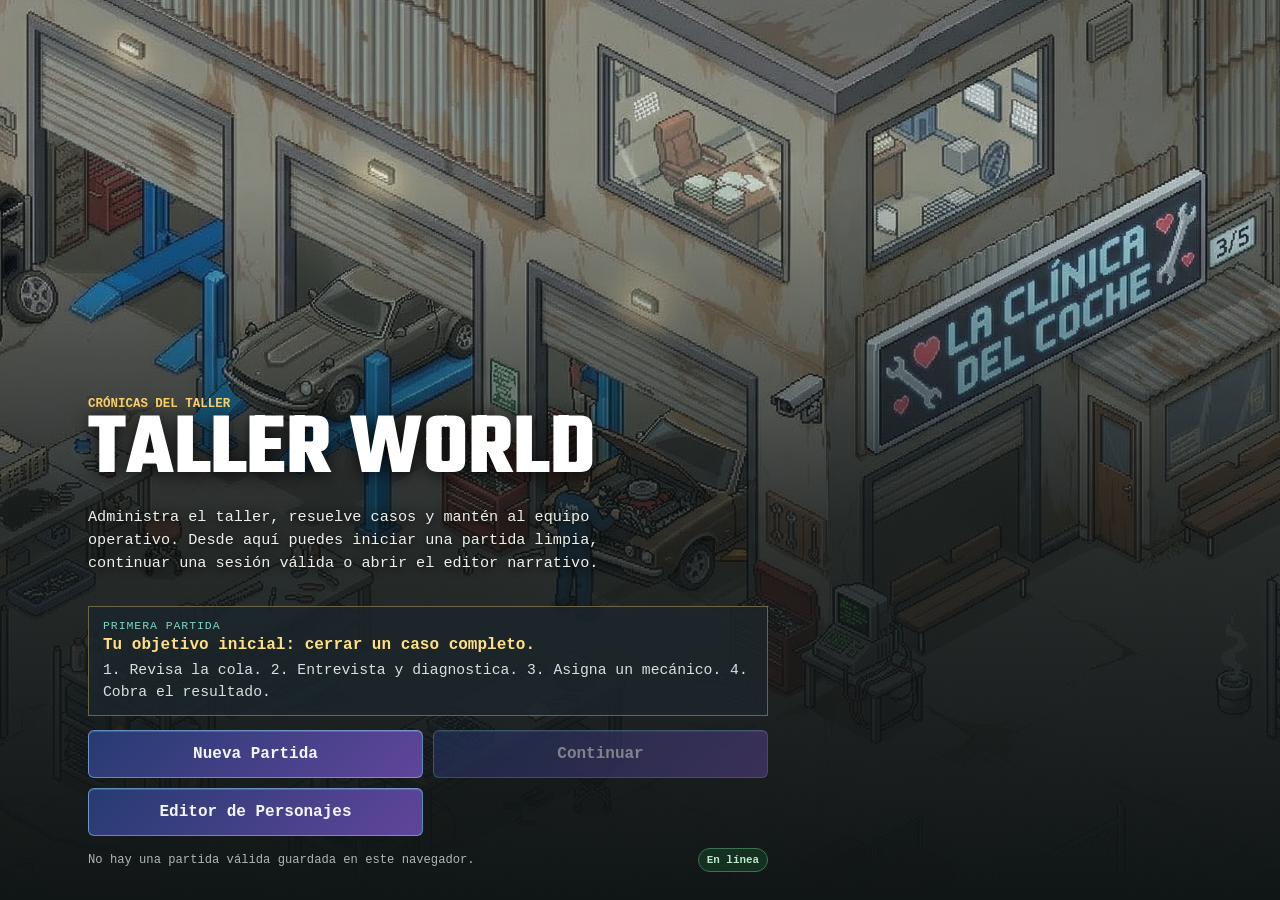
==== commit cca98bf8: "Expand narrative systems and gameplay progression" ====
--- a/index.html
+++ b/index.html
@@ -26,7 +26,8 @@
         <!-- Barras de estado animadas y semánticas -->
         <link rel="stylesheet" href="css/modules/barra-estado.css">
     <link rel="stylesheet" href="css/app-shell.css?v=10">
-<link rel="stylesheet" href="css/mobile-shell.css?v=8">
+<link rel="stylesheet" href="css/mobile-shell.css?v=10">
+    <script src="js/app-meta.js"></script>
 </head>
 <body>
 
@@ -92,6 +93,12 @@
     </div>
     <p>Administra el taller, resuelve casos y mantén al equipo operativo. Desde aquí puedes iniciar una partida limpia, continuar una sesión válida o abrir el editor narrativo.</p>
 
+    <section class="onboarding-steps" aria-label="Primeros pasos">
+        <span class="onboarding-kicker">PRIMERA PARTIDA</span>
+        <strong>Tu objetivo inicial: cerrar un caso completo.</strong>
+        <p>1. Revisa la cola. 2. Entrevista y diagnostica. 3. Asigna un mecánico. 4. Cobra el resultado.</p>
+    </section>
+
     <div class="creator-actions menu-launch-actions">
         <button id="menu-btn-nueva-partida" class="btn" type="button" onclick="iniciarDesdeMenu()">Nueva Partida</button>
         <button id="menu-btn-continuar" class="btn" type="button" onclick="cargarPartidaDesdeMenu()" disabled>Continuar</button>
@@ -108,7 +115,7 @@
 
 
 <div class="game-container hidden" id="game">
-    <button id="hud-queue-alert" class="hud-queue-alert hidden" type="button" onclick="navegarPantalla('taller'); seleccionarPuestoTaller('cola')">Cola estable</button>
+    <button id="hud-queue-alert" class="hud-queue-alert hidden" type="button" role="status" onclick="abrirColaDesdeAlerta(event)"><span id="hud-queue-alert-text">Cola estable</span></button>
     <header id="hud-header-fixed" class="header header-live" aria-label="HUD del dueño">
         <div class="hud-owner-pill">
             <img id="hud-dueno-avatar" class="hud-owner-avatar" src="img/boss/boss.png" alt="Avatar del dueño" title="Ver perfil del dueño" role="button" tabindex="0" onclick="abrirPerfilDueno()" onkeydown="if(event.key==='Enter'||event.key===' '){event.preventDefault();abrirPerfilDueno();}" onerror="this.src='img/boss/boss.png'">
@@ -130,6 +137,10 @@
                         <span class="hud-status-item"><b>Estrés</b><i class="hud-status-bar stress"><em id="hud-estres-fill"></em></i></span>
                         <span class="hud-status-item"><b>Humor</b><i class="hud-status-bar team"><em id="hud-humor-fill"></em></i></span>
                     </div>
+                </div>
+                <div class="hud-top-chip hud-level-chip" title="Nivel y XP del dueño">
+                    <span class="hud-top-label">Progreso</span>
+                    <strong><span>Nivel: <b id="hud-nivel">1</b></span><span id="hud-xp">XP: 0</span></strong>
                 </div>
             </div>
         </div>
@@ -291,6 +302,16 @@
 </div>
 
 <!-- MODALES -->
+<div id="modal-delivery-gestion" class="modal-overlay hidden">
+  <div class="modal-content">
+    <span class="close-btn" onclick="cerrarModal()">&times;</span>
+    <h3>GESTION DE DELIVERY</h3>
+    <p id="delivery-gestion-resumen" class="shop-item-hint"></p>
+    <div id="delivery-gestion-lista"></div>
+    <button class="btn btn-danger" onclick="cerrarModal()">Cerrar</button>
+  </div>
+</div>
+
 <div id="modal-tienda" class="modal-overlay hidden">
     <div class="modal-content">
         <span class="close-btn" onclick="cerrarModal()">&times;</span>
@@ -305,9 +326,23 @@
             <button id="btn-tienda-capacitacion" class="btn" onclick="comprarMejora('capacitacion')">Capacitación</button>
         </details><details class="upgrade-shop-section"><summary><h4>Diagnóstico avanzado <span>▾</span></h4></summary>
             <button id="btn-tienda-maquina" class="btn" onclick="comprarMejora('maquina')">Máquina Diagnosis</button>
+        </details><details class="upgrade-shop-section"><summary><h4>Servicios al cliente</h4></summary>
+            <p class="shop-item-hint">Autolavado: bono al cobro · requiere Taller nivel 2 o 8 casos · RD$2800.</p>
+            <button id="btn-tienda-autolavado" class="btn" onclick="comprarMejoraAutolavado()">Desbloquear Autolavado</button>
         </details><div class="upgrade-shop-close">
             <button class="btn btn-danger" onclick="cerrarModal()">Cerrar</button>
         </div>
+    </div>
+</div>
+
+<div id="modal-tienda-autolavado" class="modal-overlay hidden">
+    <div class="modal-content">
+        <span class="close-btn" onclick="cerrarModal()">&times;</span>
+        <h3>SERVICIOS DEL TALLER</h3>
+        <div class="shopkeeper-header"><img src="img/personajes/vendedor-comida.png" alt="Encargado de servicios"><div><strong>Autolavado</strong><small>Mejora el acabado y agrega un bono al cobro.</small></div></div>
+        <p class="shop-item-hint">Se compra en Centro de Mejoras. Requiere Taller nivel 2 o 8 casos completados · RD$2800.</p>
+        <button class="btn" onclick="abrirModal('tienda')">Ir al Centro de Mejoras</button>
+        <button class="btn btn-danger" onclick="cerrarModal()">Cerrar</button>
     </div>
 </div>
 
@@ -323,6 +358,10 @@
             <button id="btn-tactica-scanner" class="btn" onclick="comprarMejoraTactica('scanner_dx')">Scanner OBD</button>
             <button id="btn-tactica-flujo" class="btn" onclick="comprarMejoraTactica('flujo_reparacion')">Flujo de Reparación</button>
             <button id="btn-tactica-kit" class="btn" onclick="comprarMejoraTactica('kit_herramientas_pro')">Kit Profesional</button>
+            <button class="btn" onclick="comprarMejoraTactica('organizador_cola')">Organizador de Cola</button>
+            <button class="btn" onclick="comprarMejoraTactica('control_calidad')">Control de Calidad</button>
+            <button class="btn" onclick="comprarMejoraTactica('fidelidad_clientes')">Programa de Fidelidad</button>
+            <button class="btn" onclick="comprarMejoraTactica('ahorro_operativo')">Plan de Ahorro</button>
             <button class="btn btn-danger" onclick="cerrarModal()">Cerrar</button>
         </div>
     </div>
@@ -376,6 +415,35 @@
         <div id="repuestos-inventario" class="repuestos-inventario">Sin piezas en inventario.</div>
         <button class="btn btn-danger" style="margin-top:10px;" onclick="cerrarModal()">Cerrar</button>
     </div>
+</div>
+
+<div id="modal-inspeccion" class="modal-overlay hidden">
+  <div class="modal-content">
+    <span class="close-btn" onclick="cerrarModal()">&times;</span>
+    <h3>REVISAR EVIDENCIAS</h3>
+    <div id="inspeccion-resumen"></div>
+    <div id="inspeccion-documentos"></div>
+    <div class="inspection-evidence-summary"><strong>Comparación</strong><div id="inspeccion-seleccion"></div><div id="inspeccion-resultado"></div></div>
+    <div class="inspection-evidence-summary"><strong>Hallazgos</strong><div id="inspeccion-hallazgos"></div></div>
+    <button class="btn btn-danger" onclick="cerrarModal()">Cerrar</button>
+  </div>
+</div>
+
+<div id="modal-cajab" class="modal-overlay hidden">
+  <div class="modal-content">
+    <span class="close-btn" onclick="cerrarModal()">&times;</span>
+    <h3>CAJA B DEL BARRIO</h3>
+    <div class="cajab-contact"><img class="cajab-avatar-placeholder" src="img/tiendas/caja b/Mr.Colon.jpg" alt="Mr. Colon"><div><strong>Mr. Colon</strong><small>Contacto del barrio · operador de Caja B</small></div></div>
+    <p>Movidas informales con cupos limitados. Generan caja, pero aumentan el calor del inspector.</p>
+    <div class="ext-bank-info">Caja B: <strong id="modal-cajab-monto">RD$0</strong></div>
+    <div class="ext-bank-info">Cupos: <strong id="modal-cajab-cupos">0/3</strong></div>
+    <div class="ext-bank-info">Calor inspector: <strong id="modal-cajab-calor">0/100</strong></div>
+    <div class="delivery-stat"><span>Cupos</span><div class="delivery-stat-track"><i id="modal-cajab-cupos-fill" style="width:66%"></i></div><b>3 max.</b></div>
+    <div class="delivery-stat"><span>Rastreo</span><div class="delivery-stat-track speed"><i id="modal-cajab-calor-fill" style="width:0%"></i></div><b>riesgo</b></div>
+    <div class="cajab-operation-list"><div><strong>Picoteo rápido</strong><small>RD$220–420 · riesgo bajo · 1 cupo</small></div><div><strong>Rescate en calle</strong><small>RD$480–920 · riesgo alto · 1 cupo</small></div><div><strong>Cuadre con equipo</strong><small>Gasta RD$210+ · baja calor y sube moral</small></div></div>
+    <div class="ext-bank-actions"><button class="btn" onclick="operarCajaB('picoteo')">Picoteo rápido</button><button class="btn" onclick="operarCajaB('rescate')">Rescate en calle</button><button class="btn" onclick="operarCajaB('cuadre')">Cuadre con equipo</button></div>
+    <button class="btn btn-danger" onclick="cerrarModal()">Cerrar</button>
+  </div>
 </div>
 
 <div id="modal-comida" class="modal-overlay hidden">
@@ -780,7 +848,13 @@
 
 <script src="js/data/turn-costs.js"></script>
 
+<script src="js/data/expansion-data.js"></script>
+
 <script src="js/state.js"></script>
+<script src="js/analytics/events.js"></script>
+<script src="js/analytics/player-profile.js"></script>
+<script src="js/analytics/narrative-director.js"></script>
+<script src="js/onboarding.js"></script>
 
 <!-- Pantallas del juego -->
 
@@ -809,9 +883,15 @@
 <script src="js/minigames/rhythm-dx.js"></script>
     <script src="js/ui.js?v=31"></script>
 
+<script src="js/modules/clients-history.js"></script>
+
 <script src="js/clients.js?v=19"></script>
 
+<script src="js/modules/team-parts.js"></script>
+
 <script src="js/team.js?v=15"></script>
+
+<script src="js/modules/progression.js"></script>
 
 <script src="js/game.js"></script>
 <script src="js/owner-work.js?v=1"></script>
--- a/css/styles.css
+++ b/css/styles.css
@@ -8096,14 +8096,20 @@
 .upgrade-shop-section:not([open]){opacity:.88}
 
 /* Capa visual unificada: contraste, profundidad y estados mas legibles. */
-:root { --ui-bg-deep:#071216; --ui-bg-panel:#0d2026; --ui-border:rgba(91,151,139,.34); --ui-gold:#e4b35d; --ui-green:#55c581; --ui-shadow:0 12px 30px rgba(0,0,0,.28); }
-body { background:radial-gradient(circle at 20% 0%,#19343a 0,var(--ui-bg-deep) 46%,#050b0d 100%); }
+:root { --ui-bg-deep:#090b1c; --ui-bg-panel:#13162e; --ui-border:rgba(116,151,225,.38); --ui-gold:#8ee7ff; --ui-green:#71e0b2; --ui-violet:#b69cff; --ui-shadow:0 14px 34px rgba(0,0,0,.38); }
+body { background:radial-gradient(circle at 18% 0%,#202653 0,#0b0e22 46%,#050611 100%); }
 .game-screen,.modal-content,.of-card,.tel-frame,.mecanico-btn,.flow-case-card { border-color:var(--ui-border); box-shadow:var(--ui-shadow); }
 .section-title,.of-card-head,.tel-sidebar-header,.resultado-rep-zone-label { color:var(--ui-gold); letter-spacing:.08em; }
 .btn { border:1px solid rgba(228,179,93,.45); transition:transform .16s ease,filter .16s ease,box-shadow .16s ease; }
 .btn:hover:not(:disabled) { transform:translateY(-1px); filter:brightness(1.08); box-shadow:0 5px 14px rgba(0,0,0,.25); }
 .btn:focus-visible,button:focus-visible,input:focus-visible { outline:2px solid var(--ui-gold); outline-offset:2px; }
-.tel-chat-header { background:linear-gradient(135deg,#102b31,#0a171b); }
-.tel-social-panel { padding:5px 8px; border:1px solid var(--ui-border); border-radius:8px; background:rgba(7,18,22,.7); }
+.tel-chat-header { background:linear-gradient(135deg,#202654,#10132b); }
+.tel-social-panel { padding:5px 8px; border:1px solid var(--ui-border); border-radius:8px; background:rgba(9,11,28,.78); }
 .mecanico-habilidad-especial { margin-top:7px; padding:6px 8px; color:#c8d8d1; font-size:.64rem; line-height:1.3; border-left:2px solid var(--ui-gold); background:rgba(228,179,93,.06); }
+.btn { background:linear-gradient(135deg,#263b72,#60459b); color:#f4f6ff; }
+.btn.btn-danger { background:linear-gradient(135deg,#612f61,#8d3f58); }
+.mecanico-habilidad-especial { color:#d6eaff; background:rgba(142,231,255,.07); }
+.mecanico-meter-track { background:#202646; }
+.mecanico-meter-fill.skill { background:linear-gradient(90deg,#6c8dff,#8ee7ff) !important; }
+.mecanico-meter-fill.anger { background:linear-gradient(90deg,#ff7b9e,#ff506f) !important; }
 .upgrade-shop-section summary{cursor:pointer;list-style:none}.upgrade-shop-section summary::-webkit-details-marker{display:none}.upgrade-shop-section summary h4{display:flex;justify-content:space-between;align-items:center}.upgrade-shop-section summary h4 span{font-size:1rem}.upgrade-shop-section:not([open]){opacity:.88}
--- a/css/layout-shell.css
+++ b/css/layout-shell.css
@@ -6251,4 +6251,4 @@
 .mapa-rival-avatar {
     flex: 0 0 46px;
 }
-.mapa-zonas-grid{display:grid;grid-template-columns:repeat(2,minmax(0,1fr));gap:10px;margin:10px 0 18px}.mapa-zona-card{display:grid;gap:5px;text-align:left;padding:12px;border:1px solid rgba(91,151,163,.45);border-radius:10px;background:linear-gradient(145deg,rgba(17,42,49,.96),rgba(10,23,29,.96));color:#d8e4e5;cursor:pointer}.mapa-zona-card:hover{border-color:#d7a24f;transform:translateY(-1px)}.mapa-zona-card b{color:#f0c477}.mapa-zona-card span{font-size:.72rem;opacity:.8}.mapa-zona-card strong{font-size:.7rem;color:#86c7b7}@media(max-width:620px){.mapa-zonas-grid{grid-template-columns:1fr}}
+.mapa-zonas-grid{display:grid;grid-template-columns:repeat(2,minmax(0,1fr));gap:10px;margin:10px 0 18px}.mapa-zona-card{display:grid;gap:5px;text-align:left;padding:12px;border:1px solid rgba(91,151,163,.45);border-radius:10px;background:linear-gradient(145deg,rgba(17,42,49,.96),rgba(10,23,29,.96));color:#d8e4e5;cursor:pointer}.mapa-zona-card:hover{border-color:#d7a24f;transform:translateY(-1px)}.mapa-zona-card.is-locked{opacity:.62;border-style:dashed;filter:saturate(.55)}.mapa-zona-card.is-locked strong{color:#e8ae68}.mapa-zona-card b{color:#f0c477}.mapa-zona-card span{font-size:.72rem;opacity:.8}.mapa-zona-card strong{font-size:.7rem;color:#86c7b7}@media(max-width:620px){.mapa-zonas-grid{grid-template-columns:1fr}}
--- a/css/app-shell.css
+++ b/css/app-shell.css
@@ -1,3 +1,31 @@
+ .onboarding-steps,
+ .onboarding-objective {
+    border: 1px solid rgba(255, 224, 130, 0.35);
+    background: rgba(28, 39, 43, 0.82);
+    padding: 12px 14px;
+    margin: 14px 0;
+}
+
+.onboarding-steps strong,
+.onboarding-objective strong {
+    display: block;
+    color: #ffe082;
+}
+
+.onboarding-steps p,
+.onboarding-objective p {
+    margin: 6px 0 0;
+    color: #d9e1df;
+    line-height: 1.45;
+}
+
+.onboarding-kicker {
+    display: block;
+    margin-bottom: 4px;
+    color: #7dd3c7;
+    font-size: 0.72rem;
+    letter-spacing: 0.08em;
+}
 :root {
     --app-bg: #101516;
     --app-surface: #1a2122;
@@ -744,3 +772,21 @@
 .case-patience-head { display:flex; justify-content:space-between; font-size:.72rem; }
 .case-patience-track { height:6px; margin-top:5px; overflow:hidden; border-radius:99px; background:#263b42; }
 .case-patience-track span { display:block; height:100%; border-radius:inherit; background:linear-gradient(90deg,#ef5350,#fbc02d,#66bb6a); transition:width .25s ease; }
+
+/* Paleta nocturna neon: azul profundo, cian y violeta. */
+body { color:#e9edff; }
+.btn { background:linear-gradient(135deg,#263b72,#60459b) !important; color:#f4f6ff !important; border-color:rgba(142,231,255,.48) !important; }
+.btn.btn-danger { background:linear-gradient(135deg,#612f61,#8d3f58) !important; }
+.game-screen,.modal-content,.of-card,.tel-frame,.flow-case-card { background-color:#11152d; }
+.section-title,.of-card-head,.tel-sidebar-header,.resultado-rep-zone-label { color:#8ee7ff !important; }
+
+/* Tarjetas de equipo: compactas, pero sin ocultar estados ni habilidades. */
+.mecanico-habilidad-especial { display:grid; gap:2px; max-width:100%; overflow:hidden; }
+.mecanico-habilidad-especial span { display:block; white-space:nowrap; overflow:hidden; text-overflow:ellipsis; }
+.shop-item-hint { margin:4px 0 8px; color:#b9c9c5; font-size:.78rem; line-height:1.35; }
+@media (max-width: 700px) {
+  #game #screen-taller.active .taller-recursos-toolbar #grid-mecanicos .mecanico-btn { height:auto !important; min-height:184px !important; max-height:none !important; overflow:hidden !important; flex-basis:190px !important; width:190px !important; min-width:190px !important; padding:8px !important; }
+  #game #screen-taller.active .taller-recursos-toolbar #grid-mecanicos .mecanico-meter:nth-of-type(n) { display:grid !important; }
+  #game #screen-taller.active .taller-recursos-toolbar #grid-mecanicos .mecanico-habilidad-especial { font-size:.58rem !important; line-height:1.25 !important; }
+  #game #screen-taller.active .taller-recursos-toolbar #grid-mecanicos .mecanico-card-head { min-width:0 !important; }
+}
--- a/css/mobile-shell.css
+++ b/css/mobile-shell.css
@@ -1,5 +1,53 @@
 /* App shell mobile: one viewport, one vertical scroll owner. */
 @media (max-width: 700px) {
+  #game .game-screen:not(.active),
+  #game .modal-overlay.hidden {
+    content-visibility:hidden;
+    contain:layout style paint;
+  }
+  #game .btn:disabled, #game button[aria-disabled="true"] {
+    position:relative !important;
+    background:linear-gradient(135deg,#252b3a,#394154) !important;
+    border:1px solid #68748b !important;
+    color:#aab4c7 !important;
+    opacity:.5 !important;
+    filter:grayscale(.85) !important;
+    box-shadow:inset 0 0 0 1px rgba(255,255,255,.04) !important;
+    cursor:not-allowed !important;
+    pointer-events:none !important;
+  }
+  #game .btn:disabled::before, #game button[aria-disabled="true"]::before { content:"🔒  "; color:#ffd166; }
+  #game .btn:disabled::after, #game button[aria-disabled="true"]::after { content:"  · BLOQUEADO"; display:block; margin-top:2px; color:#ffd166; font-size:.62em; font-weight:900; letter-spacing:.04em; }
+  #game #lista-cola-espera .case-queue-actions { display:grid !important; grid-template-columns:2fr 1fr 1fr !important; gap:4px !important; margin-top:6px !important; }
+  #game #lista-cola-espera .case-queue-actions .btn { min-height:27px !important; padding:4px 3px !important; font-size:.48rem !important; line-height:1 !important; }
+  #game #screen-taller.active #lista-cola-espera .flow-case-card,
+  #game #screen-taller.active #lista-cola-espera .queue-card,
+  #game #screen-taller.active #lista-reparaciones-activas .repair-card { padding:8px !important; margin-bottom:8px !important; border-radius:10px !important; }
+  #game #screen-taller.active #lista-cola-espera .flow-case-head,
+  #game #screen-taller.active #lista-cola-espera .queue-card-head { gap:5px !important; margin-bottom:4px !important; }
+  #game #screen-taller.active #lista-cola-espera .flow-case-name,
+  #game #screen-taller.active #lista-cola-espera .queue-card-title { font-size:.68rem !important; line-height:1.15 !important; }
+  #game #screen-taller.active #lista-cola-espera .flow-case-meta,
+  #game #screen-taller.active #lista-cola-espera .queue-card-meta { gap:4px !important; font-size:.58rem !important; line-height:1.2 !important; }
+  #game #screen-taller.active #lista-cola-espera .case-patience { margin:5px 0 !important; padding:4px 6px !important; }
+  #game #screen-taller.active #lista-cola-espera .queue-card-actions .btn,
+  #game #screen-taller.active #lista-cola-espera .flow-case-actions .btn { min-height:28px !important; padding:5px 6px !important; font-size:.55rem !important; }
+  #game #screen-taller.active .taller-recursos-toolbar #grid-mecanicos,
+  #game #screen-taller.active .taller-recursos-toolbar #delivery-slots-top { transform:translateY(-2%) !important; }
+  #game #hud-header-fixed .hud-owner-pill { display:grid !important; grid-template-columns:34px 62px minmax(0,1fr) !important; width:100% !important; min-width:0 !important; gap:5px !important; }
+  #game #hud-header-fixed .hud-owner-meta { min-width:0 !important; width:62px !important; overflow:hidden !important; }
+  #game #hud-header-fixed .hud-owner-meta strong { display:block !important; max-width:62px !important; overflow:hidden !important; text-overflow:ellipsis !important; white-space:nowrap !important; font-size:.62rem !important; }
+  #game #hud-header-fixed .hud-top-chips { display:grid !important; grid-template-columns:72px minmax(0,1fr) !important; width:100% !important; min-width:0 !important; gap:4px !important; margin:0 !important; }
+  #game #hud-header-fixed .hud-top-chip { min-width:0 !important; overflow:hidden !important; padding:4px 5px !important; }
+  #game #hud-header-fixed .hud-top-label { font-size:.45rem !important; }
+  #game #hud-header-fixed .hud-top-chip strong { display:block !important; overflow:hidden !important; text-overflow:ellipsis !important; white-space:nowrap !important; font-size:.68rem !important; }
+  #game #hud-header-fixed .hud-level-chip strong { display:grid !important; gap:1px !important; line-height:1.05 !important; }
+  #game #hud-header-fixed .hud-level-chip { min-width:92px !important; padding:4px 7px !important; }
+  #game #hud-header-fixed .hud-level-chip .hud-top-label { font-size:.5rem !important; letter-spacing:.04em !important; }
+  #game #hud-header-fixed .hud-level-chip strong span { display:block !important; font-size:.7rem !important; line-height:1.15 !important; }
+  #game #hud-header-fixed .hud-status-bars { grid-template-columns:repeat(4,minmax(0,1fr)) !important; gap:2px !important; }
+  #game #hud-queue-alert:not(.hidden) { display:flex !important; align-items:center !important; justify-content:center !important; pointer-events:auto !important; z-index:1800 !important; min-height:42px !important; width:auto !important; cursor:pointer !important; touch-action:manipulation !important; }
+  #game #hud-queue-alert-text { pointer-events:none !important; }
   #btn-esperar-gratis { display: none !important; }
   html, body { width:100%; min-height:100%; overflow-x:hidden; }
   body { overflow-y:hidden; }
@@ -178,8 +226,8 @@
   #game #screen-exterior.active .ext-status-chip, #game #screen-mapa.active .mapa-status-chip { min-width:0 !important; padding:6px 3px !important; text-align:center !important; border-radius:6px !important; }
   #game #screen-exterior.active .ext-status-chip small, #game #screen-mapa.active .mapa-status-chip small { font-size:.45rem !important; }
   #game #screen-exterior.active .ext-status-chip strong, #game #screen-mapa.active .mapa-status-chip strong { display:block !important; overflow:hidden !important; text-overflow:ellipsis !important; white-space:nowrap !important; font-size:.62rem !important; }
-  #game #screen-exterior.active .ext-grid { display:grid !important; grid-template-columns:1fr 1fr !important; gap:7px !important; }
-  #game #screen-exterior.active .ext-card { min-width:0 !important; padding:9px !important; border-radius:8px !important; }
+  #game #screen-exterior.active .ext-grid { display:grid !important; grid-template-columns:1fr 1fr !important; gap:7px !important; align-items:start !important; }
+  #game #screen-exterior.active .ext-card { min-width:0 !important; min-height:0 !important; height:auto !important; align-self:start !important; padding:9px !important; border-radius:8px !important; }
   #game #screen-exterior.active .ext-card-bank { grid-column:1 / -1 !important; }
   #game #screen-exterior.active .ext-card-name { font-size:.78rem !important; }
   #game #screen-exterior.active .ext-card-desc { font-size:.62rem !important; line-height:1.3 !important; max-height:34px !important; overflow:hidden !important; }
@@ -335,6 +383,124 @@
   }
 }
 
+.mecanico-estado-negativo {
+  border-color: #d95757 !important;
+  background: linear-gradient(145deg, #3a1d25, #57252b) !important;
+  box-shadow: 0 0 0 2px rgba(217,87,87,.28), inset 0 0 18px rgba(217,87,87,.14) !important;
+}
+.mecanico-alerta-estado {
+  margin: 8px 0; padding: 10px; border: 1px solid #d95757; border-radius: 8px;
+  background: #351d24; color: #ffe1d5;
+}
+.mecanico-alerta-actions { display: flex; flex-wrap: wrap; gap: 7px; margin-top: 9px; }
+.mecanico-problema-narrativo { margin-top:8px; padding:8px; border-left:3px solid #d95757; background:#2b1b22; color:#ffe0d2; border-radius:5px; }
+
+.delivery-management-card { margin: 9px 0; padding: 11px !important; border: 1px solid #315867 !important; border-radius: 10px; background: linear-gradient(145deg,#10252d,#172f38) !important; }
+.delivery-management-head { display:flex; justify-content:space-between; align-items:center; gap:8px; color:#f5d17c; }
+.delivery-management-avatar { width:42px; height:42px; object-fit:cover; border-radius:50%; border:2px solid #d9a957; flex:0 0 auto; }
+.delivery-hiring-feedback { display:block; margin:7px 0 12px; color:#e7c875; font-size:.76rem; }
+.delivery-hiring-max { padding:9px; border:1px solid #536779; border-radius:7px; background:#202c38; }
+.delivery-hiring-locked { opacity:.55 !important; filter:grayscale(1); }
+.cajab-contact { display:flex; align-items:center; gap:10px; margin:10px 0; padding:9px; border:1px solid #71423a; border-radius:9px; background:#24171b; }
+.cajab-avatar-placeholder { width:48px; height:48px; display:grid; place-items:center; object-fit:cover; border-radius:50%; border:2px solid #d49a57; color:#f0c36b; font-size:1.4rem; font-weight:900; background:#352126; }
+.cajab-contact strong, .cajab-contact small { display:block; }
+.cajab-contact strong { color:#f0c36b; }
+.cajab-contact small { color:#caaeb0; font-size:.7rem; margin-top:3px; }
+.cajab-operation-list { display:grid; gap:6px; margin:10px 0; }
+.cajab-operation-list div { padding:8px; border-left:3px solid #c98943; background:#20181b; border-radius:5px; }
+.cajab-operation-list strong, .cajab-operation-list small { display:block; }
+.cajab-operation-list strong { color:#f1ce83; font-size:.78rem; }
+.cajab-operation-list small { color:#d1c2b4; font-size:.68rem; margin-top:3px; }
+
+/* HUD móvil: conserva Dueño, Caja y las cuatro barras sin recortes. */
+@media (max-width: 430px) {
+  #game #hud-header-fixed { min-height:64px !important; height:auto !important; padding:5px 7px !important; }
+  #game #hud-header-fixed .hud-owner-pill { grid-template-columns:32px 55px minmax(0,1fr) !important; gap:4px !important; }
+  #game #hud-header-fixed .hud-owner-avatar { width:30px !important; height:30px !important; }
+  #game #hud-header-fixed .hud-owner-meta { width:55px !important; }
+  #game #hud-header-fixed .hud-owner-meta strong { max-width:55px !important; font-size:.58rem !important; }
+  #game #hud-header-fixed .hud-top-chips { grid-template-columns:64px minmax(0,1fr) !important; gap:3px !important; }
+  #game #hud-header-fixed .hud-top-chip { padding:3px 4px !important; border-radius:6px !important; }
+  #game #hud-header-fixed .hud-top-label { font-size:.4rem !important; }
+  #game #hud-header-fixed #hud-dinero { font-size:.62rem !important; }
+  #game #hud-header-fixed .hud-status-item b { font-size:.4rem !important; }
+  #game #hud-header-fixed .hud-status-bar { height:5px !important; }
+}
+.delivery-role-badge { padding:3px 7px; border-radius:999px; background:#244d5a; color:#bde9ef; font-size:.72rem; }
+.delivery-stat { display:grid; grid-template-columns:58px 1fr 58px; gap:6px; align-items:center; margin-top:7px; font-size:.7rem; }
+.delivery-stat-track { height:7px; overflow:hidden; border-radius:99px; background:#071319; border:1px solid #385460; }
+.delivery-stat-track i { display:block; height:100%; border-radius:inherit; background:linear-gradient(90deg,#e5a64d,#f4d27e); }
+.delivery-stat-track.speed i { background:linear-gradient(90deg,#4fa8d1,#8ce4ef); }
+.delivery-stat-track.load i { background:linear-gradient(90deg,#78bd72,#c7e77b); }
+.delivery-stat b { text-align:right; color:#dce8e4; font-size:.68rem; }
+
+/* Ajuste solicitado: pestañas de recursos ligeramente más arriba. */
+@media (max-width: 700px) {
+  #game #screen-taller.active .taller-recursos-tabs {
+    transform: translateY(-3%);
+  }
+}
+
+/* Estado inequívoco para mejoras que todavía no se pueden comprar. */
+@media (max-width: 700px) {
+  #game .upgrade-locked,
+  #game .upgrade-locked:disabled,
+  #game button[aria-disabled="true"].upgrade-locked {
+    background: #26303d !important;
+    background-image: none !important;
+    border: 2px dashed #718097 !important;
+    color: #aeb9c9 !important;
+    opacity: .52 !important;
+    filter: grayscale(1) !important;
+    box-shadow: inset 0 0 0 1px rgba(255,255,255,.06) !important;
+    cursor: not-allowed !important;
+    pointer-events: none !important;
+  }
+  #game .upgrade-locked::first-line { color: #d8e0ec !important; }
+}
+
+/* Ultima capa movil: las tarjetas no recortan informacion funcional. */
+@media (max-width: 700px) {
+  #game #hud-header-fixed { min-height:78px !important; padding:6px 8px !important; overflow:visible !important; }
+  #game #hud-header-fixed .hud-owner-pill { display:grid !important; grid-template-columns:34px 62px minmax(0,1fr) !important; align-items:center !important; gap:5px !important; }
+  #game #hud-header-fixed .hud-owner-avatar { width:32px !important; height:32px !important; }
+  #game #hud-header-fixed .hud-owner-meta { min-width:0 !important; flex:none !important; }
+  #game #hud-header-fixed .hud-top-chips { display:grid !important; grid-template-columns:68px minmax(0,1fr) !important; min-width:0 !important; width:100% !important; margin:0 !important; }
+  #game #hud-header-fixed .hud-level-chip { display:none !important; }
+  #game #hud-header-fixed .hud-needs-chip { min-width:0 !important; padding:4px 6px !important; }
+  #game #hud-header-fixed .hud-status-bars { display:grid !important; grid-template-columns:repeat(4,minmax(0,1fr)) !important; gap:3px !important; }
+  #game #hud-header-fixed .hud-status-item b { font-size:.42rem !important; }
+  #game #hud-queue-alert { top:92px !important; align-items:center !important; gap:4px !important; max-width:calc(100vw - 24px) !important; padding:3px !important; }
+  #game #hud-queue-alert button:first-child { border:0 !important; background:transparent !important; color:#fff1c7 !important; padding:6px 8px !important; font:inherit !important; font-weight:700 !important; text-align:left !important; }
+}
+
+@media (max-width: 700px) {
+  #game #screen-taller.active .inspection-360-actions button[onclick*="iniciarMiniJuegoMiPuesto"] { display:none !important; }
+}
+
+@media (max-width: 700px) {
+  #game { background:radial-gradient(circle at 50% 0%,#202653 0,#0b0e22 46%,#050611 100%) !important; }
+  #game .game-screen, #game .modal-content, #game .of-card, #game .tel-frame { background-color:#11152d !important; border-color:rgba(116,151,225,.42) !important; }
+  #game .btn { background:linear-gradient(135deg,#263b72,#60459b) !important; color:#f4f6ff !important; border-color:rgba(142,231,255,.48) !important; }
+  #game .btn.btn-danger { background:linear-gradient(135deg,#612f61,#8d3f58) !important; }
+  #game #game-nav { background:linear-gradient(180deg,#141936,#090b1c) !important; border-color:rgba(142,231,255,.35) !important; }
+  #game .section-title, #game .of-card-head, #game .tel-sidebar-header { color:#8ee7ff !important; }
+}
+
+@media (max-width: 700px) {
+  #game #screen-taller.active .taller-recursos-toolbar #grid-mecanicos .mecanico-btn { height:auto !important; min-height:105px !important; max-height:105px !important; overflow:hidden !important; flex-basis:109px !important; width:109px !important; min-width:109px !important; padding:3px !important; gap:1px !important; }
+  #game #screen-taller.active .taller-recursos-toolbar #grid-mecanicos .mecanico-card-head { gap:4px !important; }
+  #game #screen-taller.active .taller-recursos-toolbar #grid-mecanicos .mecanico-avatar { width:20px !important; height:20px !important; }
+  #game #screen-taller.active .taller-recursos-toolbar #grid-mecanicos .mecanico-nombre { font-size:.52rem !important; }
+  #game #screen-taller.active .taller-recursos-toolbar #grid-mecanicos .mecanico-especialidad { font-size:.38rem !important; }
+  #game #screen-taller.active .taller-recursos-toolbar #grid-mecanicos .mecanico-meter { min-height:8px !important; gap:2px !important; }
+  #game #screen-taller.active .taller-recursos-toolbar #grid-mecanicos .mecanico-meter-label { font-size:.52rem !important; }
+  #game #screen-taller.active .taller-recursos-toolbar #grid-mecanicos .mecanico-meter-value { font-size:.46rem !important; }
+  #game #screen-taller.active .taller-recursos-toolbar #grid-mecanicos .mecanico-meter:nth-of-type(n) { display:grid !important; }
+  #game #screen-taller.active .taller-recursos-toolbar #grid-mecanicos .mecanico-habilidad-especial { display:grid !important; gap:2px !important; font-size:.58rem !important; line-height:1.25 !important; }
+  #game #screen-taller.active .taller-recursos-toolbar #grid-mecanicos .mecanico-habilidad-especial span { white-space:nowrap !important; overflow:hidden !important; text-overflow:ellipsis !important; }
+}
+
 /* Reserva final: ninguna regla especifica puede dejar el ultimo contenido
    debajo del menu inferior fijo en movil. */
 @media (max-width: 700px) {
